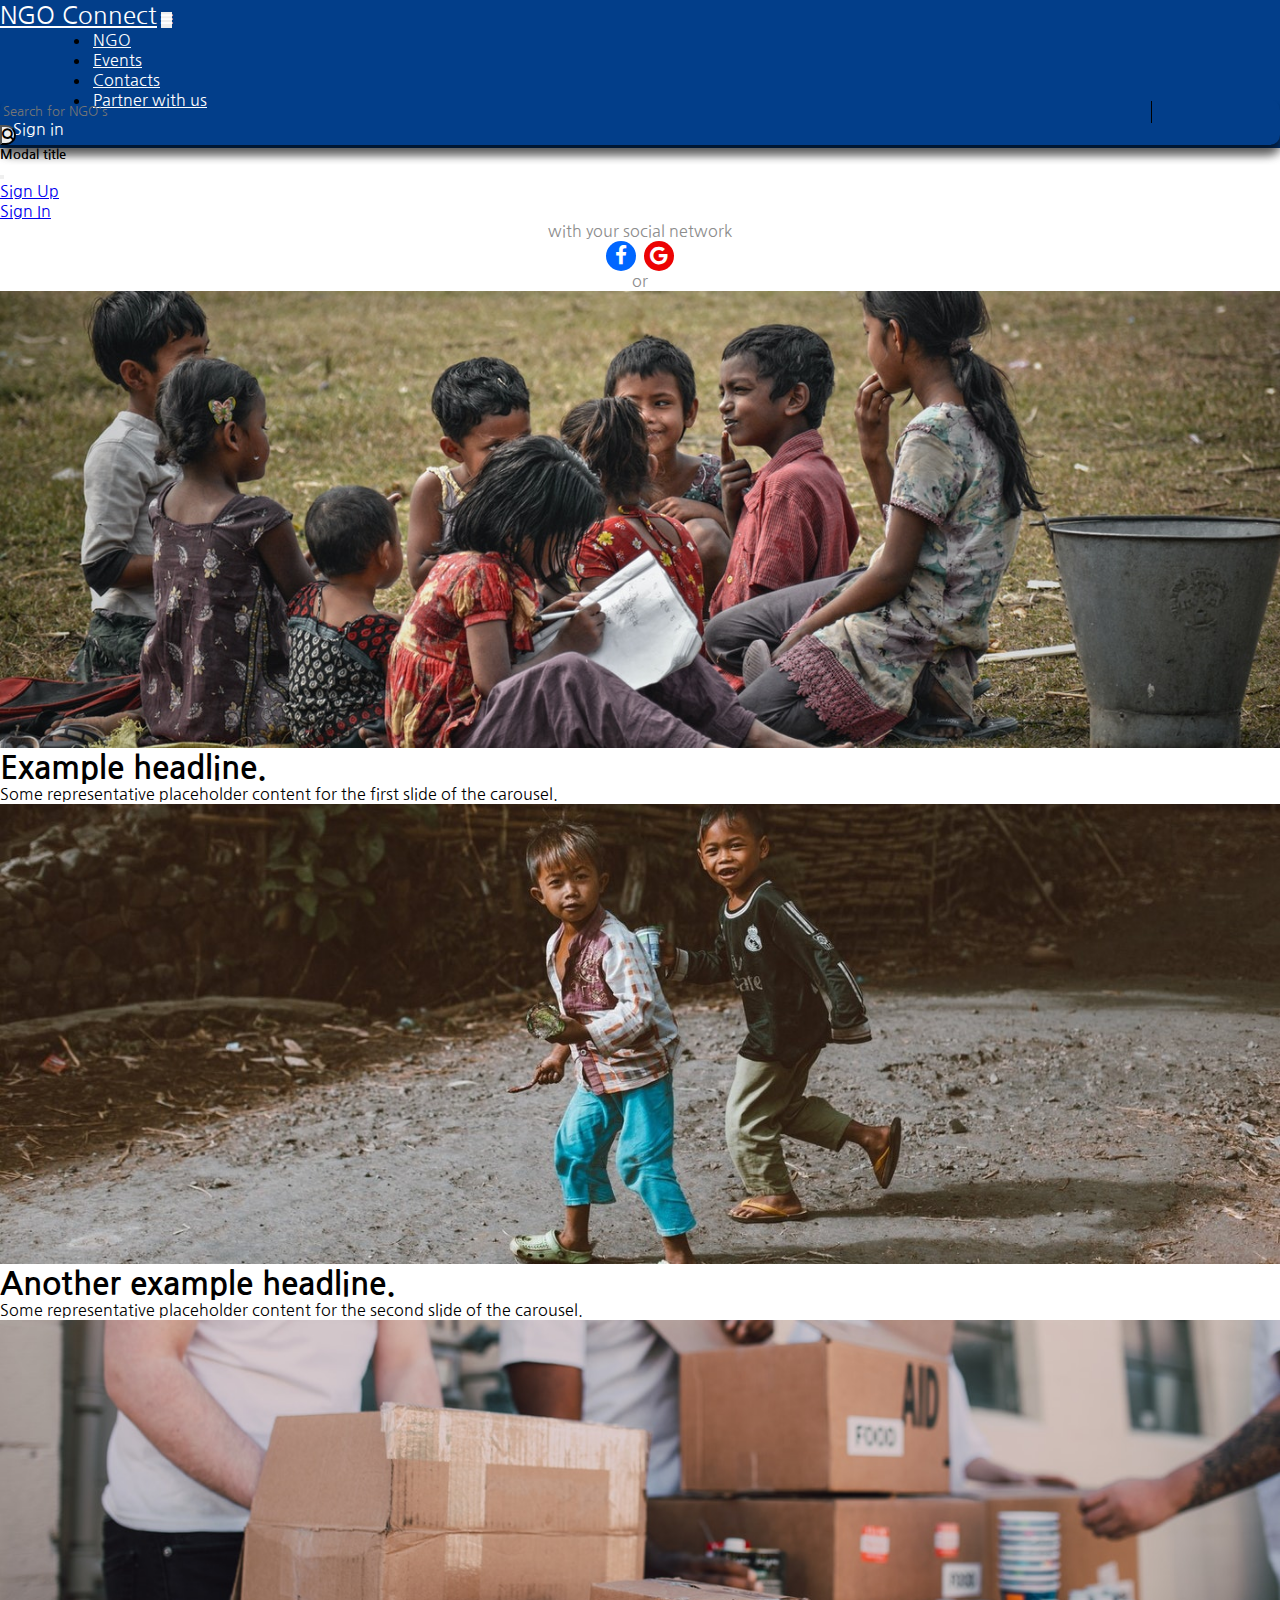
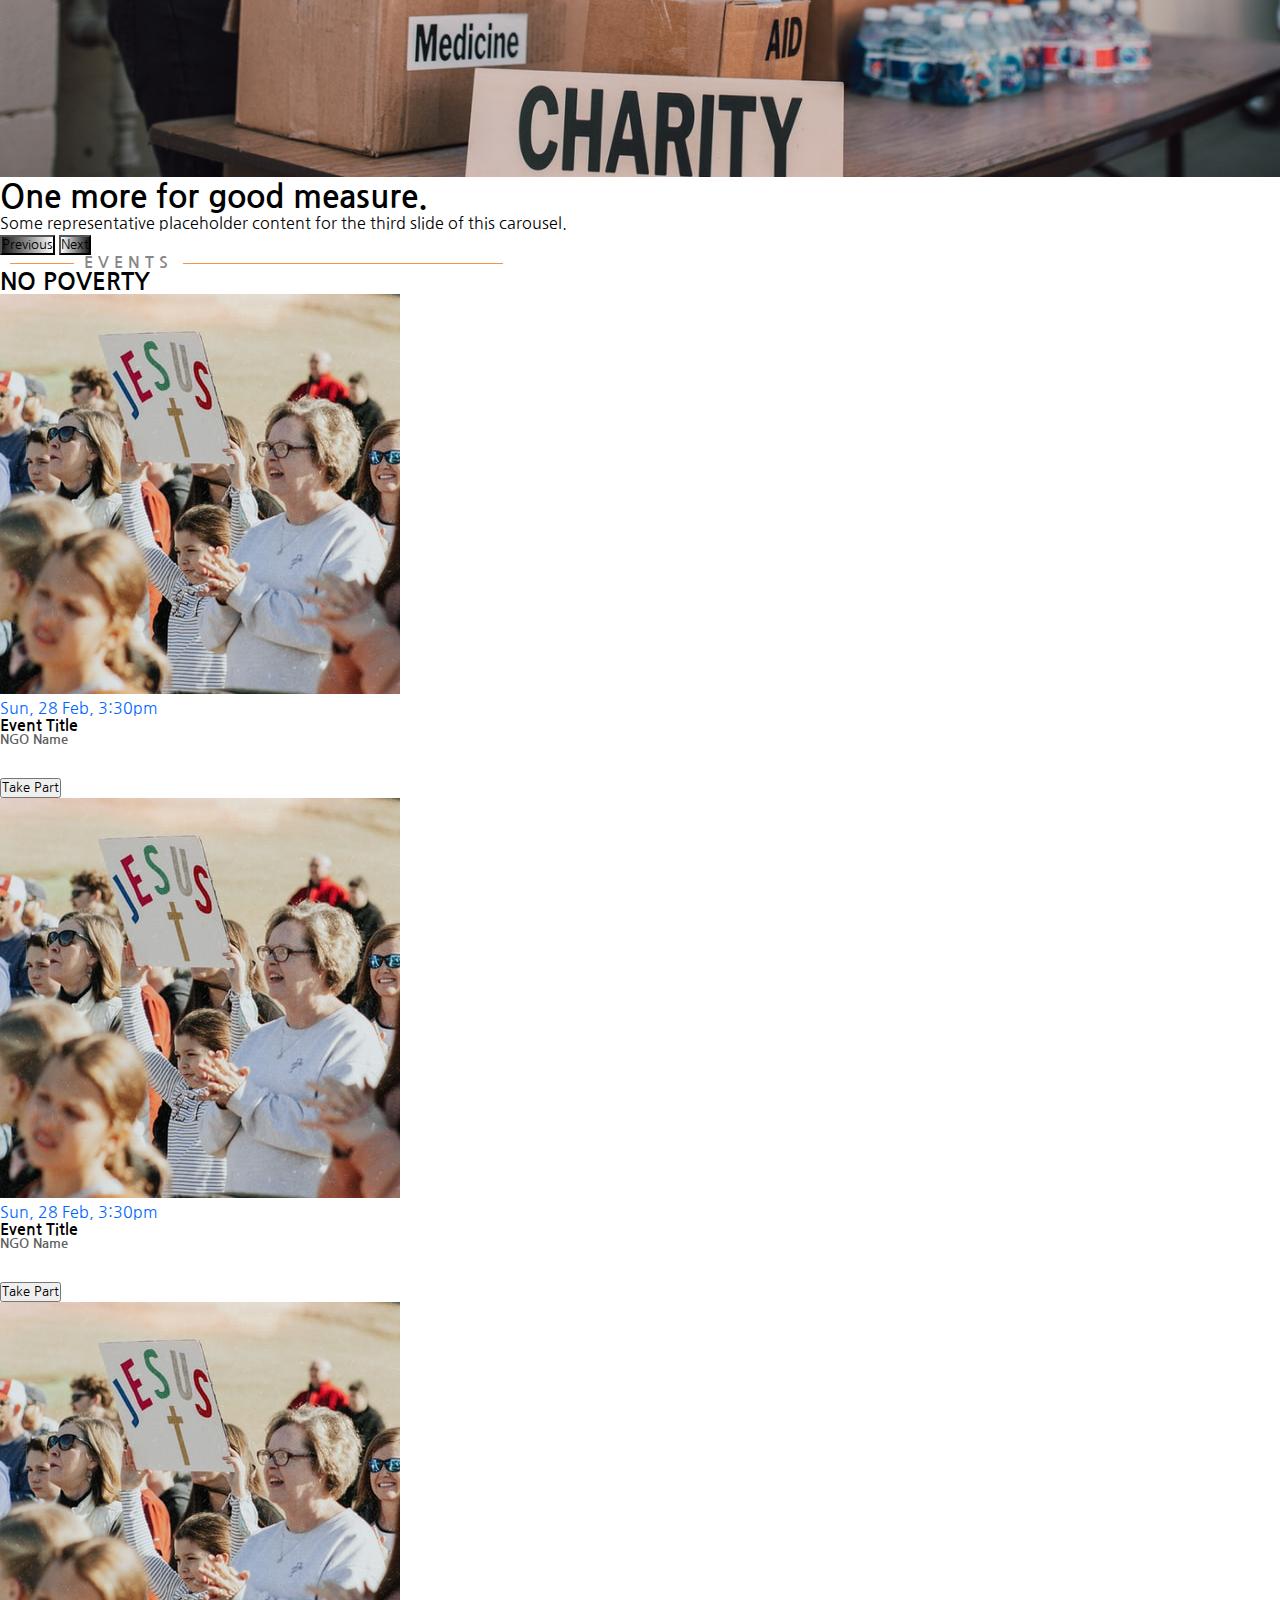
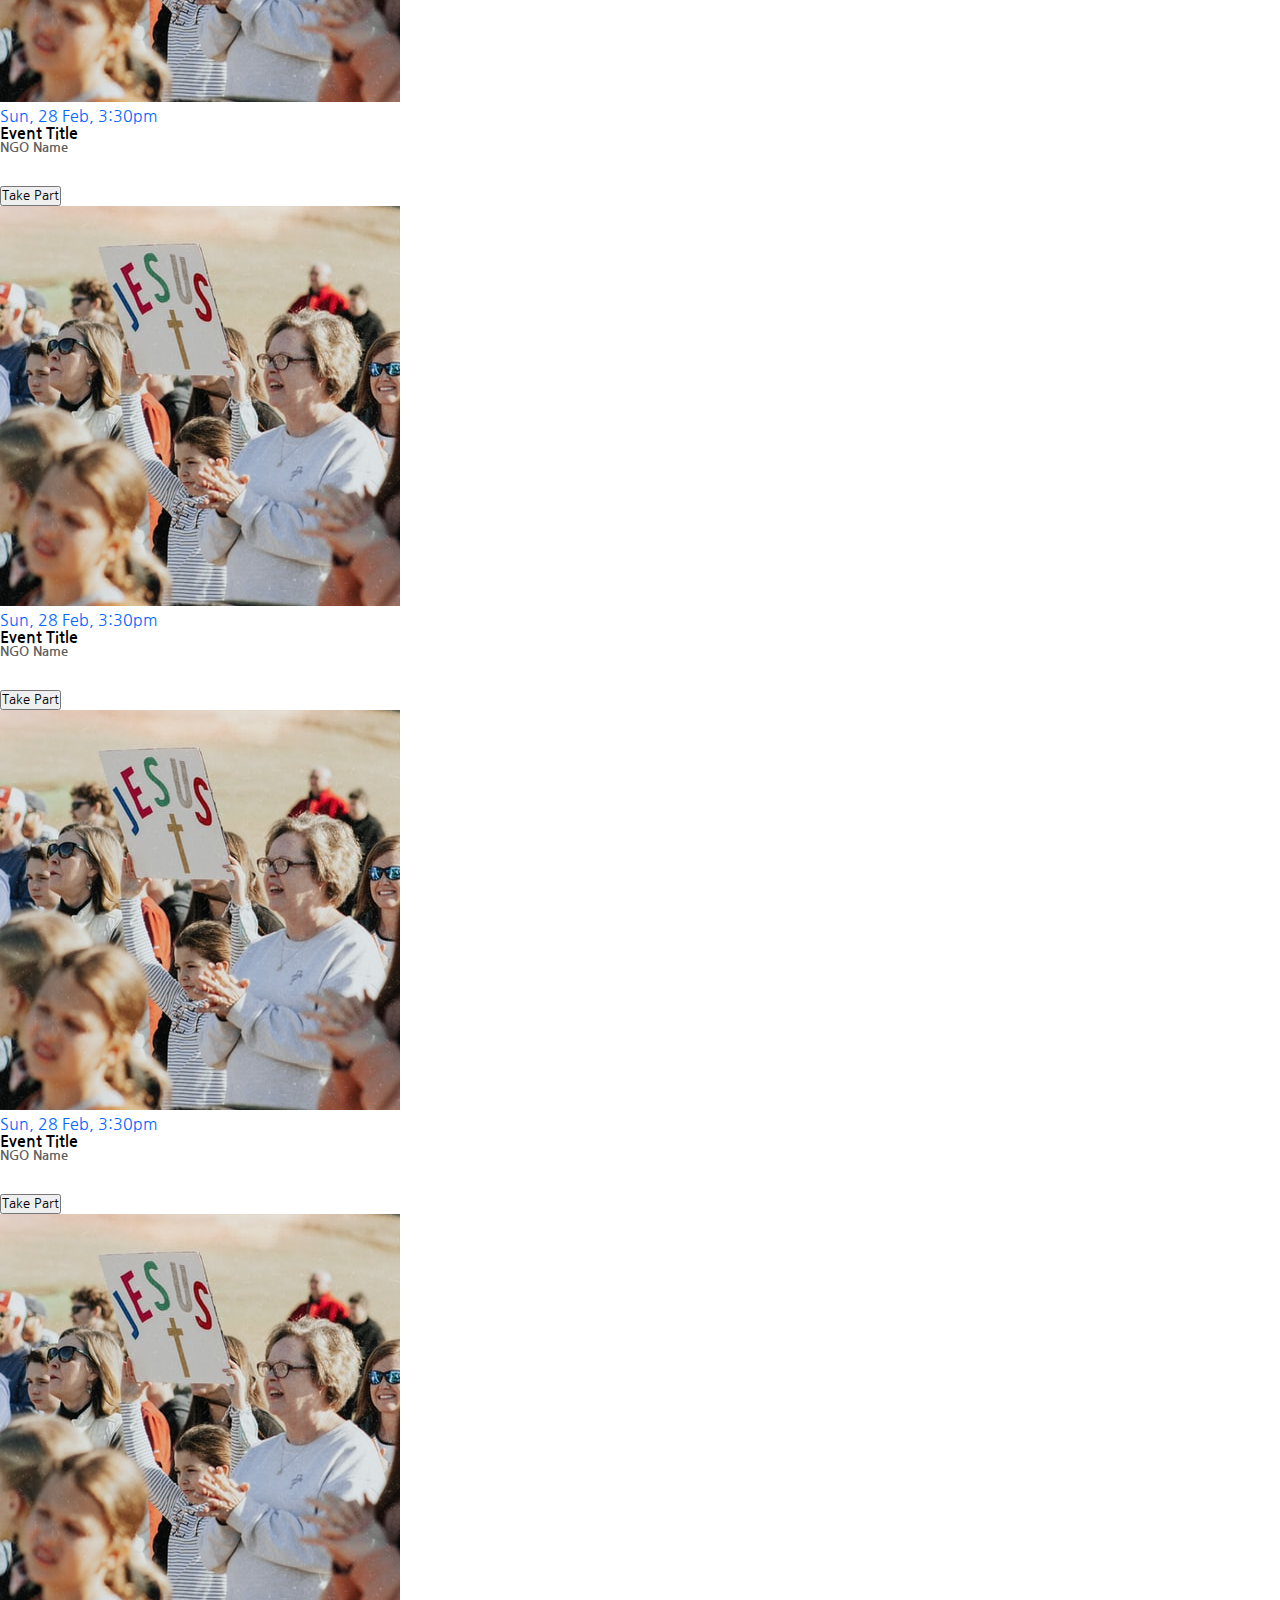
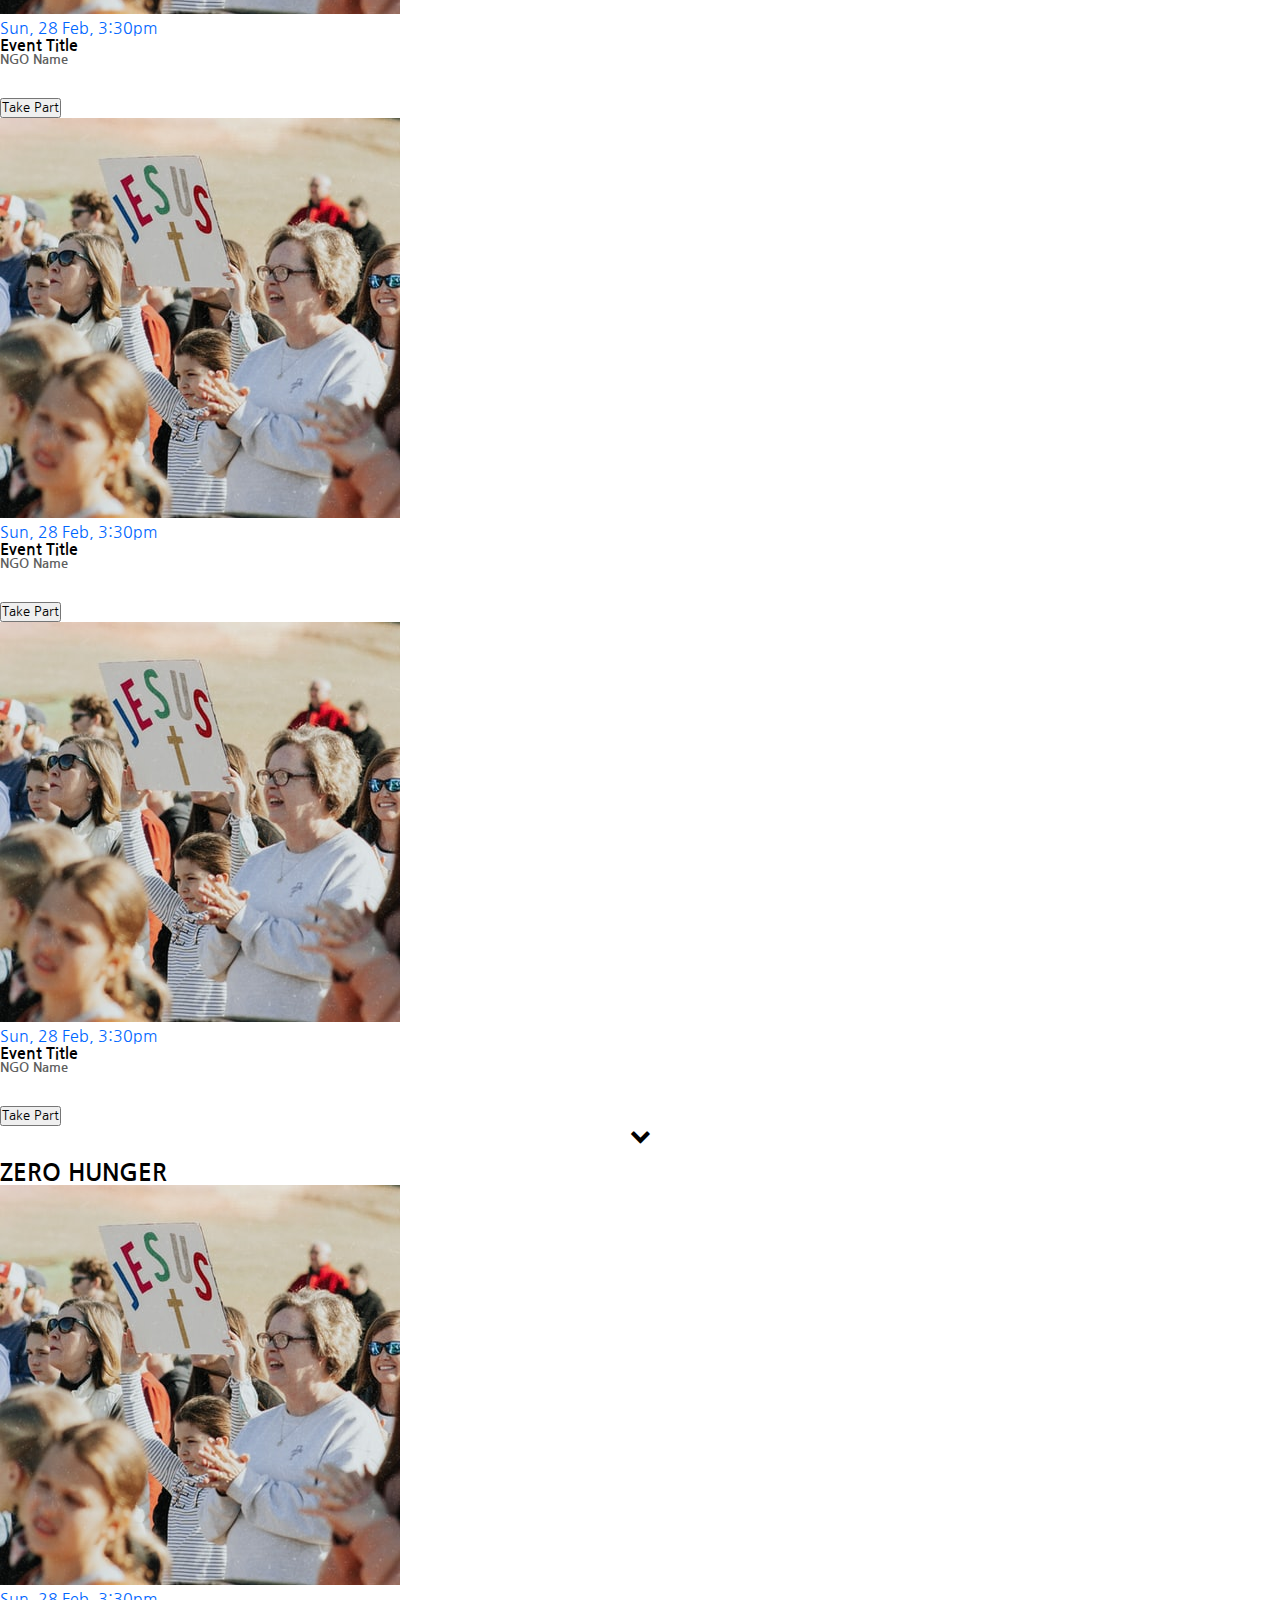
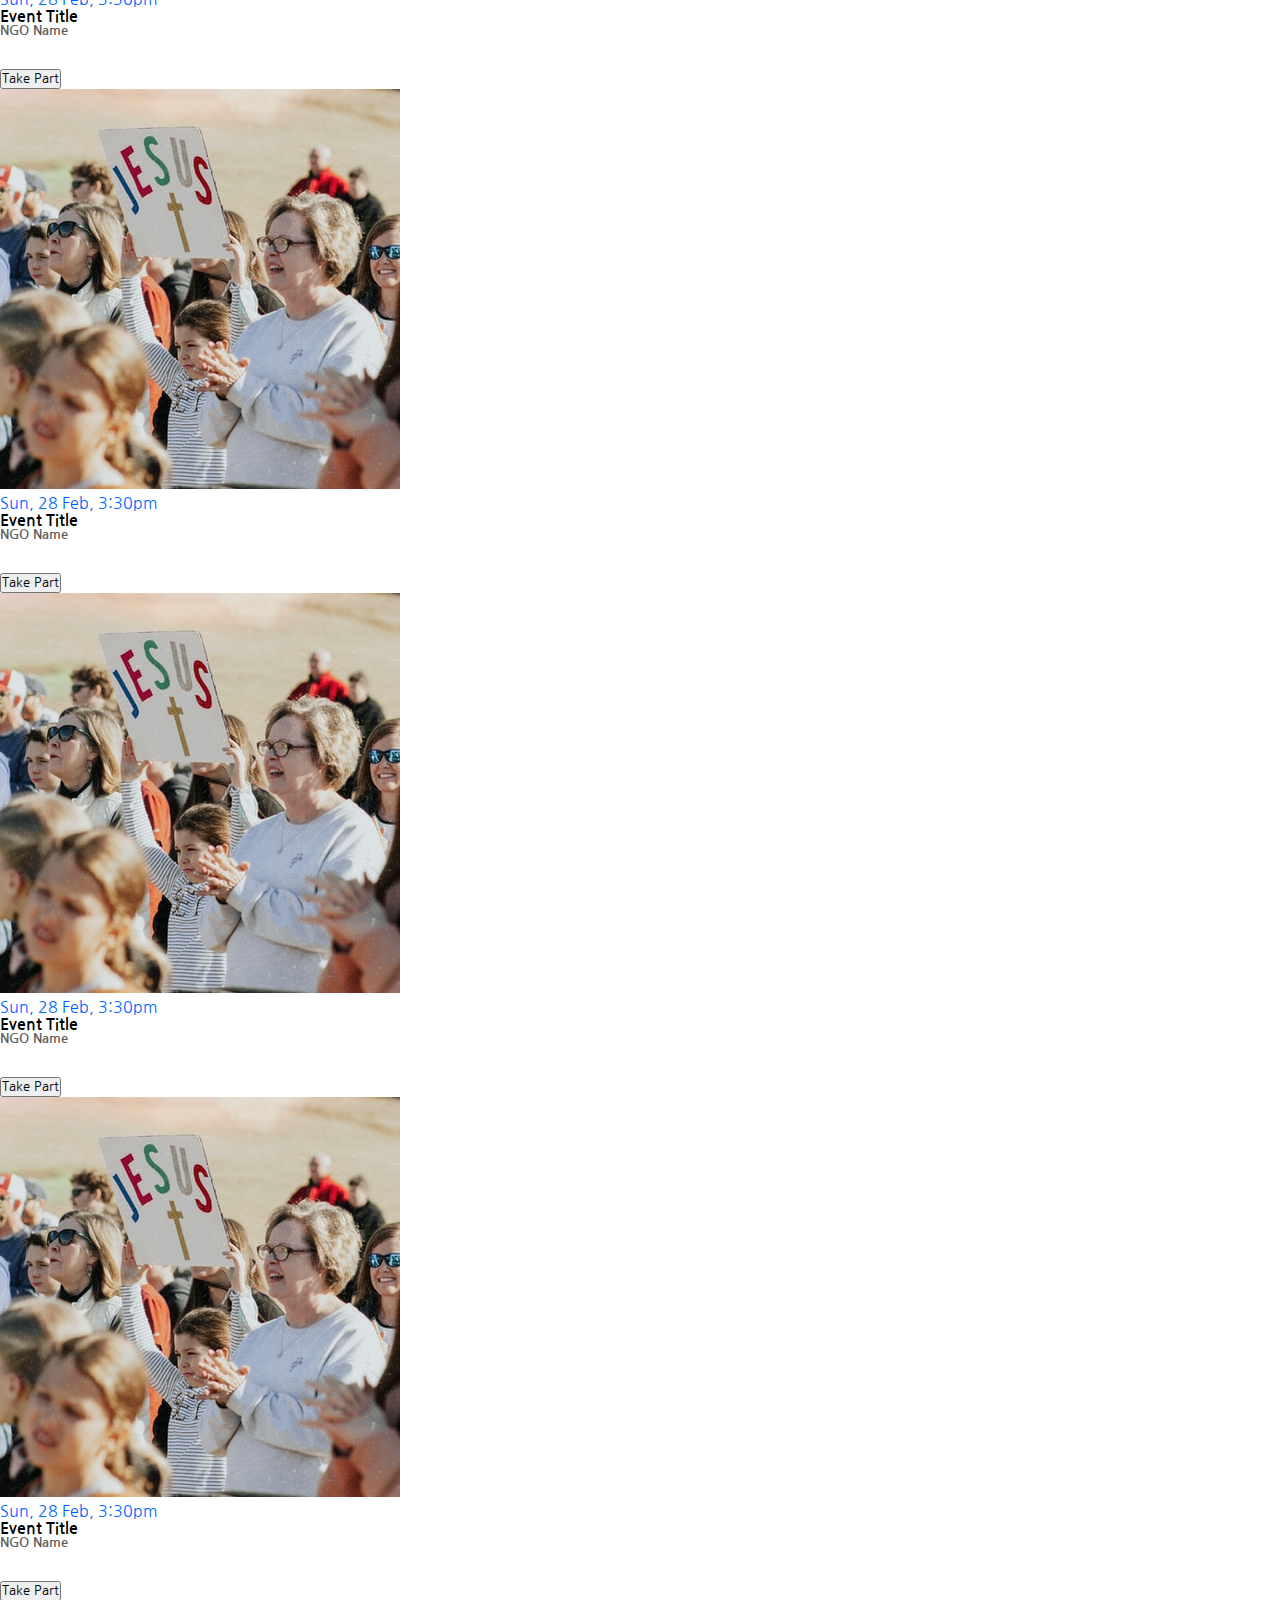
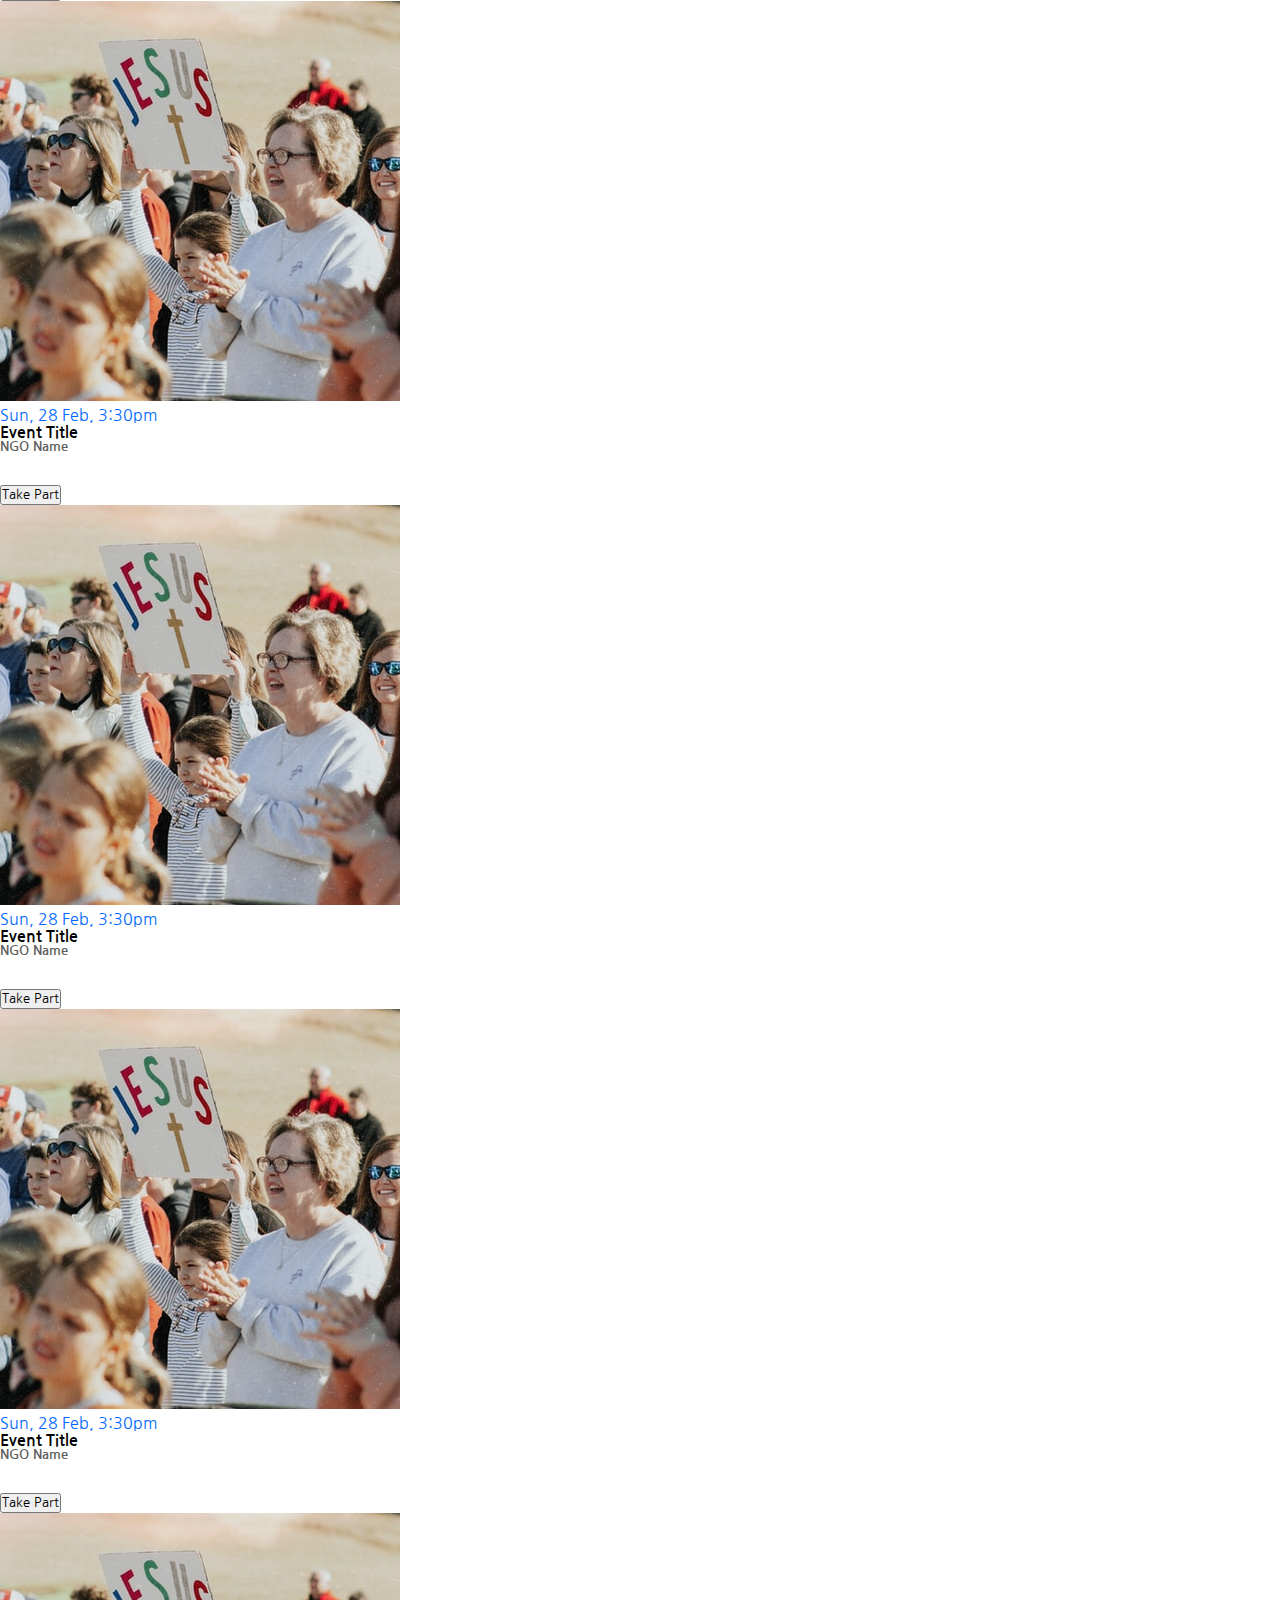
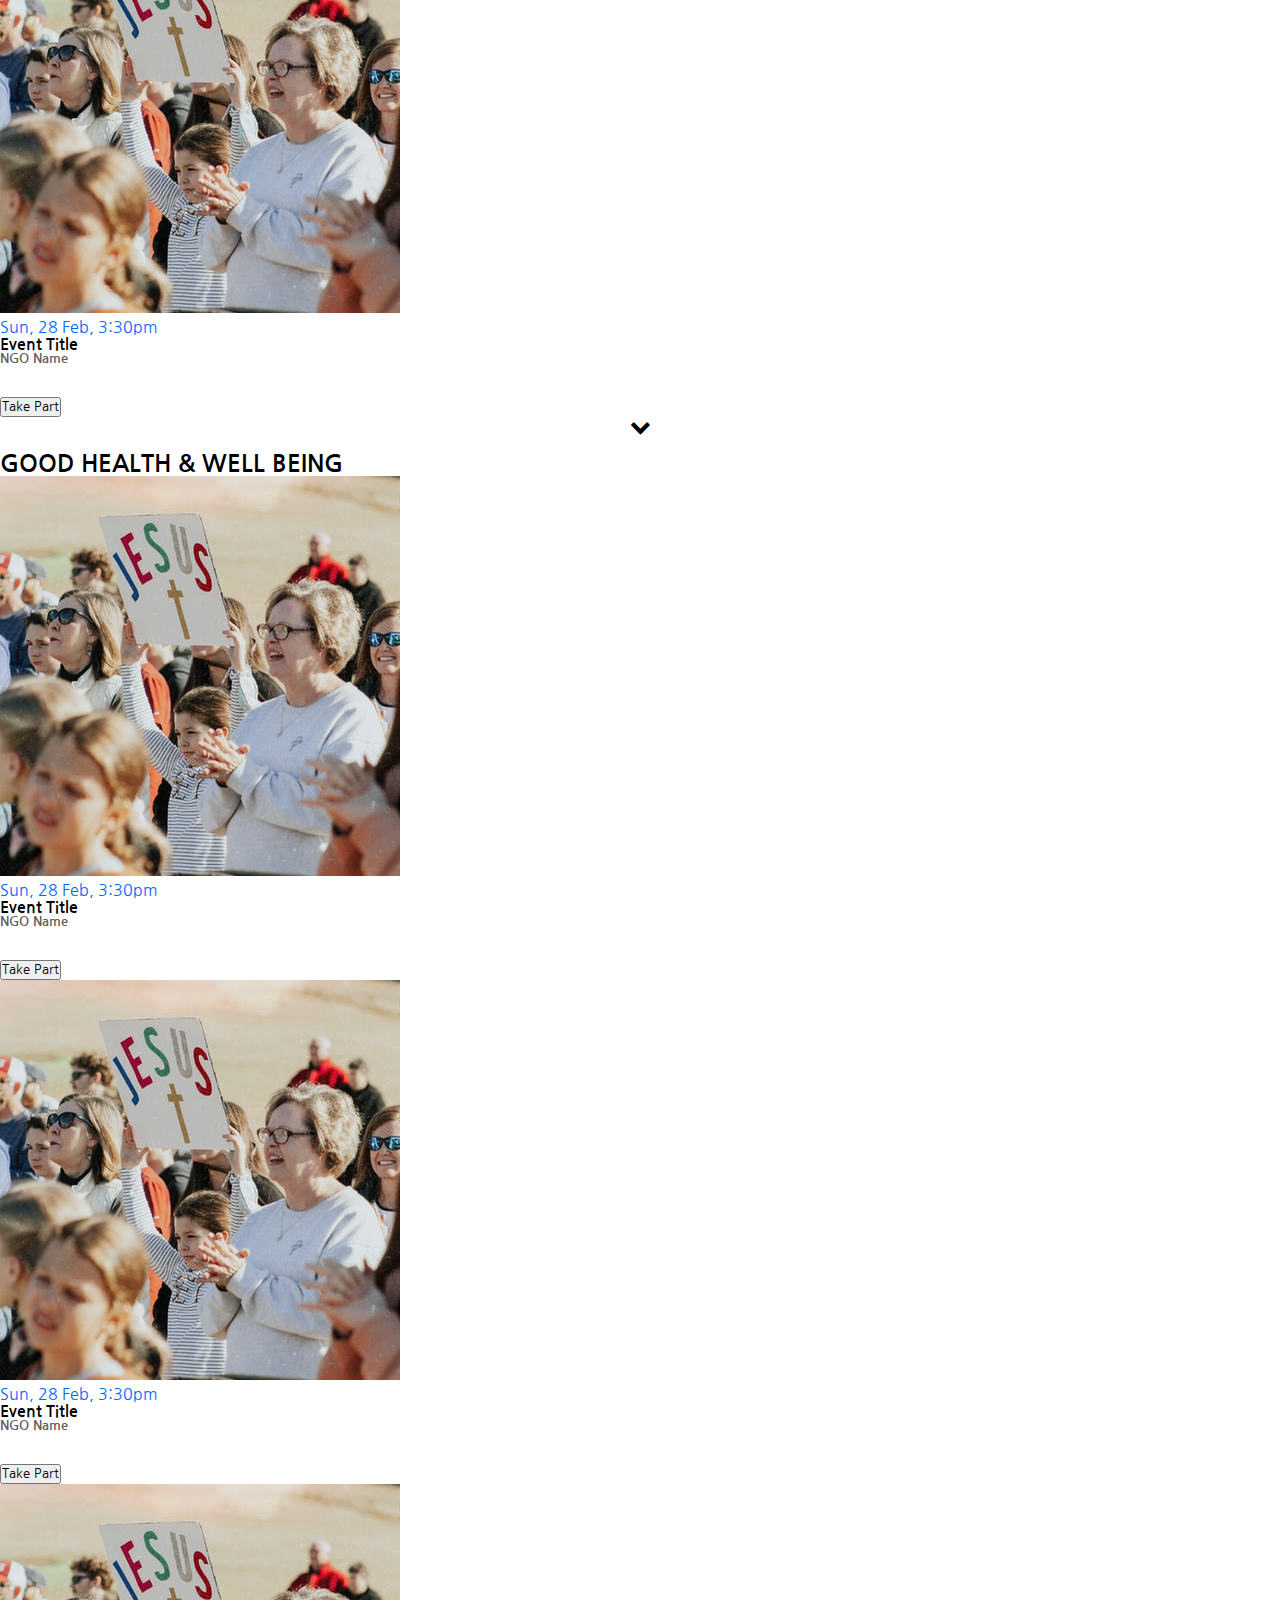
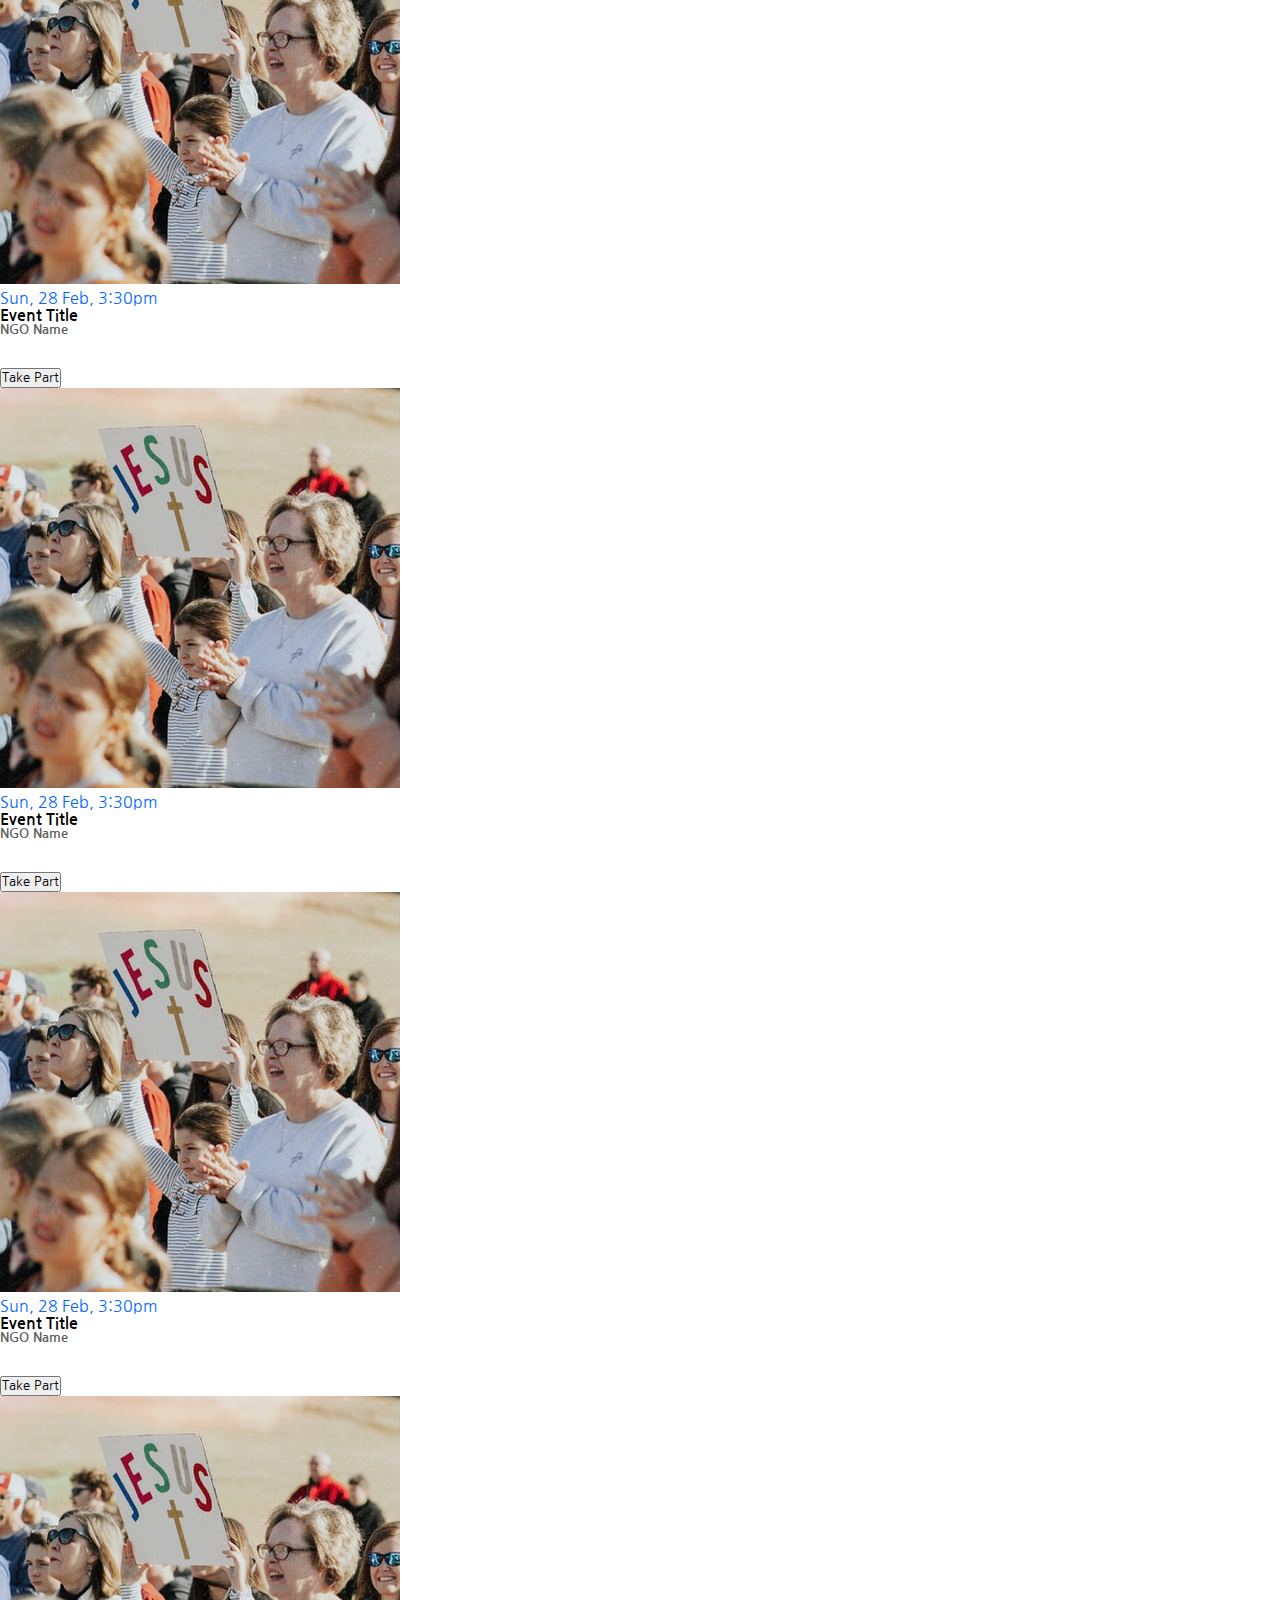
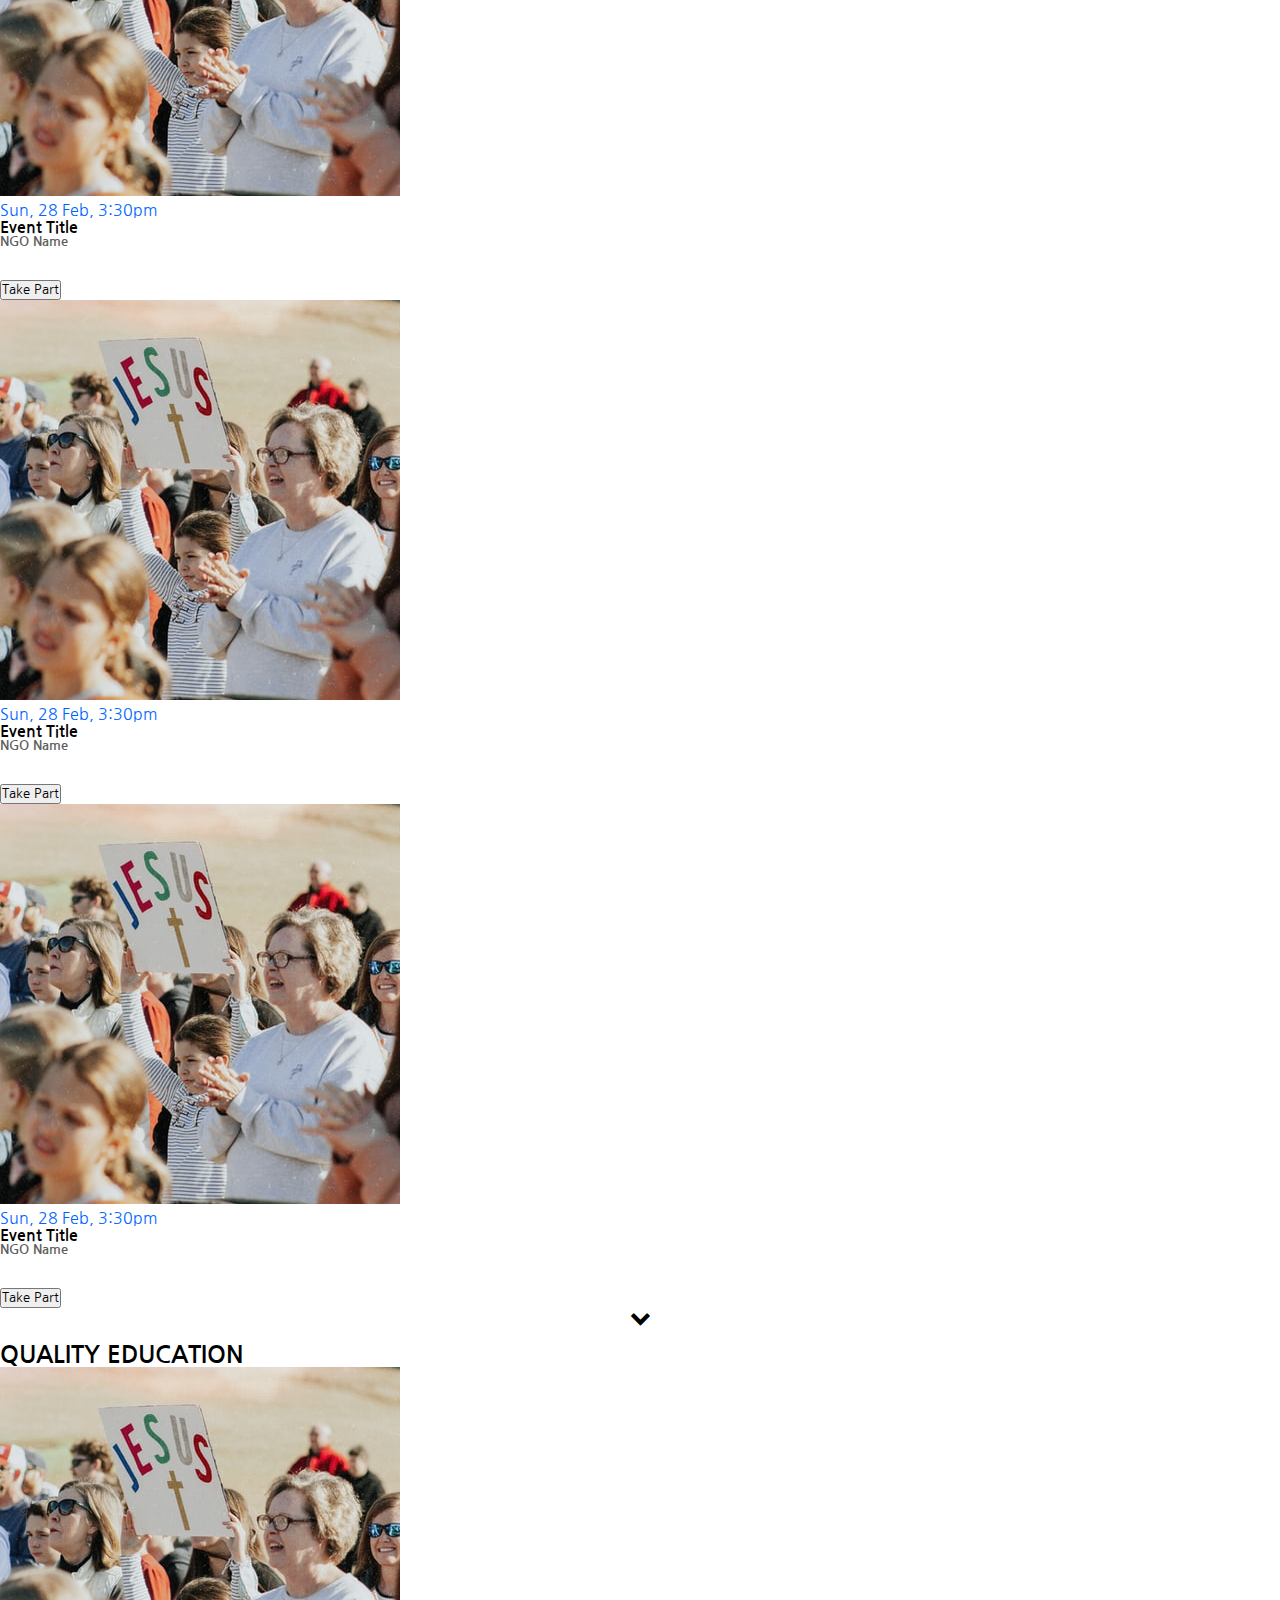
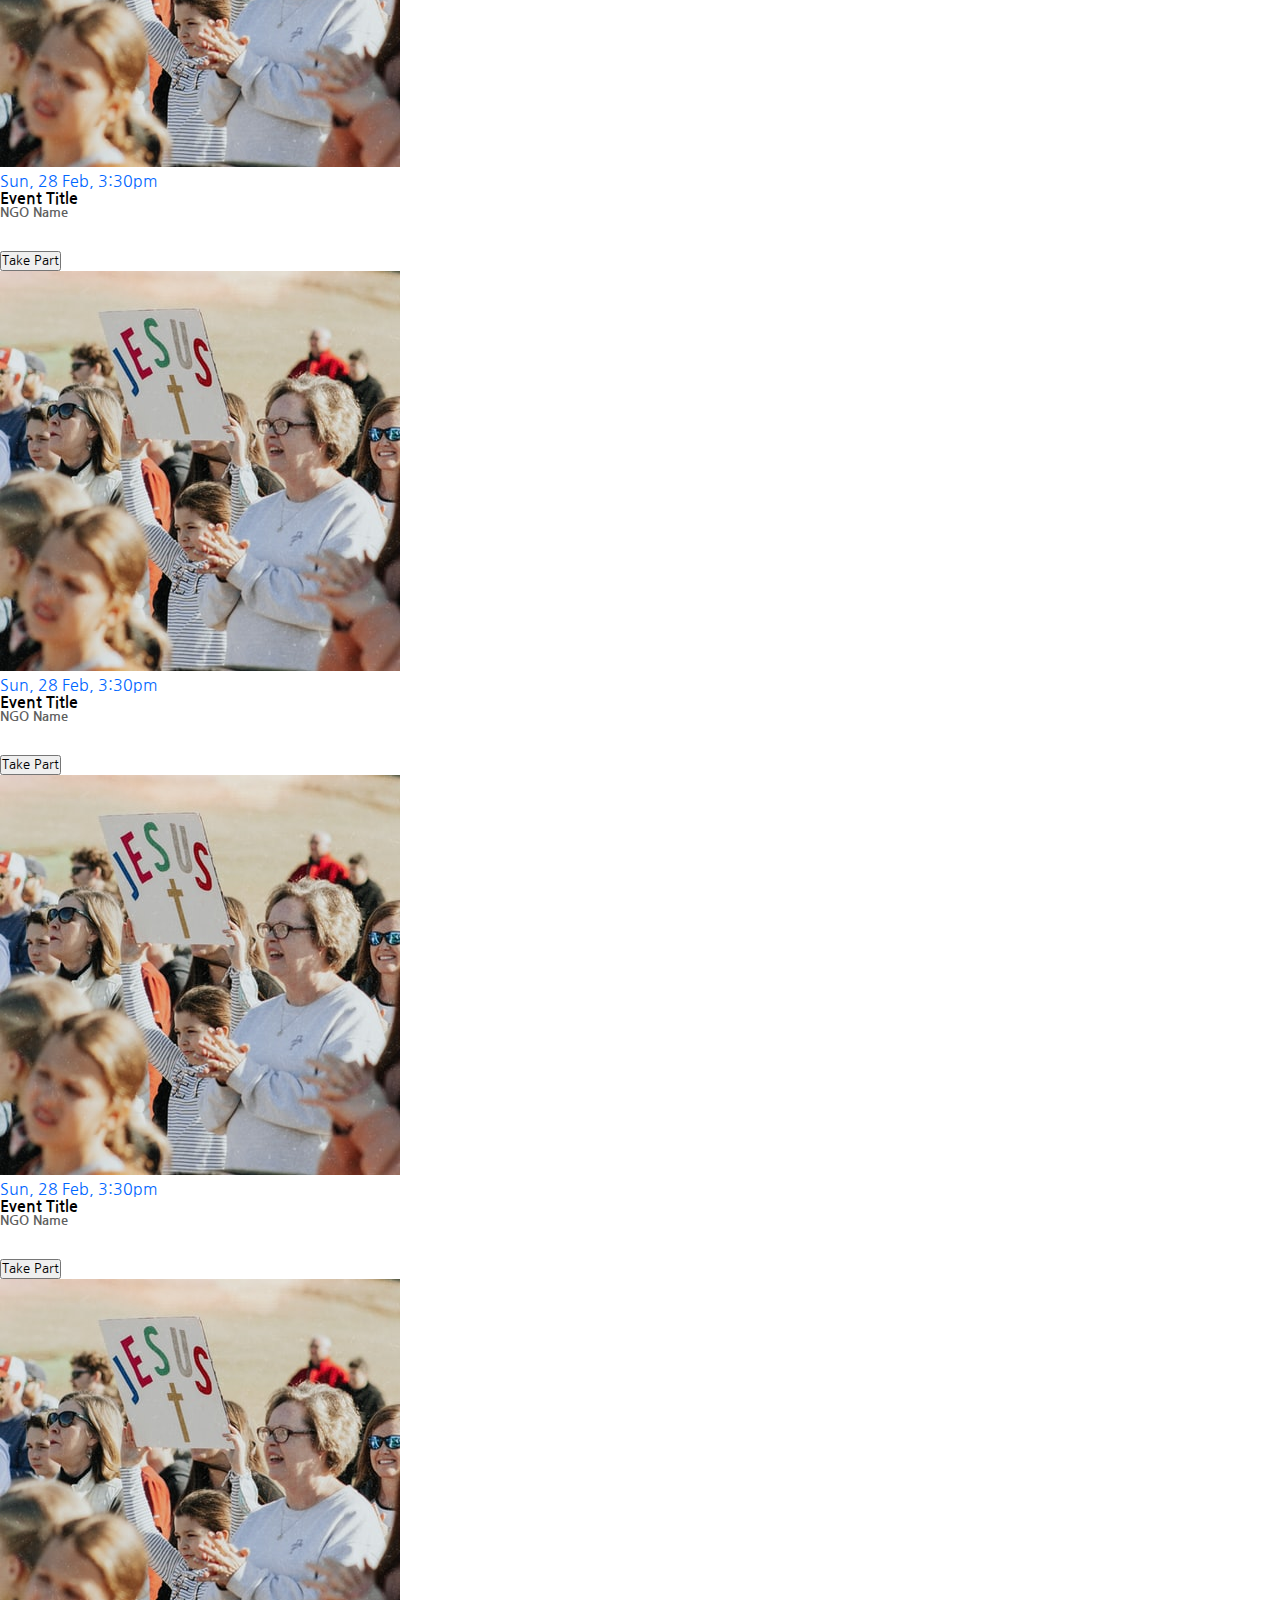
==== index.html @ 624358d5 "First Commit" ====
<!doctype html>
<html lang="en">

<head>
    <title>NGO Connect</title>
    <!-- Required meta tags -->
    <meta charset="utf-8">
    <meta name="viewport" content="width=device-width, initial-scale=1, shrink-to-fit=no">

    <link rel="stylesheet" href="css/style.css">
    <link rel="stylesheet" href="css/responsive.css">
    <!-- Bootstrap CSS -->
    <link href="https://cdn.jsdelivr.net/npm/bootstrap@5.0.0-beta2/dist/css/bootstrap.min.css" rel="stylesheet"
        integrity="sha384-BmbxuPwQa2lc/FVzBcNJ7UAyJxM6wuqIj61tLrc4wSX0szH/Ev+nYRRuWlolflfl" crossorigin="anonymous">
    <!-- Fontawesome CSS -->
    <link rel="stylesheet" href="https://stackpath.bootstrapcdn.com/font-awesome/4.7.0/css/font-awesome.min.css"
        integrity="sha384-wvfXpqpZZVQGK6TAh5PVlGOfQNHSoD2xbE+QkPxCAFlNEevoEH3Sl0sibVcOQVnN" crossorigin="anonymous">
    <!-- Google fonts -->
    <link rel="preconnect" href="https://fonts.gstatic.com">
    <link href="https://fonts.googleapis.com/css2?family=Nanum+Gothic&display=swap" rel="stylesheet">

    <script src="https://cdn.jsdelivr.net/npm/bootstrap@5.0.0-beta2/dist/js/bootstrap.bundle.min.js"
        integrity="sha384-b5kHyXgcpbZJO/tY9Ul7kGkf1S0CWuKcCD38l8YkeH8z8QjE0GmW1gYU5S9FOnJ0"
        crossorigin="anonymous"></script>
</head>

<body>
    <!-- NAVBAR -->
    <nav class="navbar navbar-expand-lg navbar-light fixed-top">
        <div class="container">
            <a class="navbar-brand" href="#">NGO Connect</a>
            <button class="navbar-toggler" type="button" data-bs-toggle="collapse" data-bs-target="#navbarNav"
                aria-controls="navbarNav" aria-expanded="false" aria-label="Toggle navigation">
                <i class="fa fa-bars" aria-hidden="true"></i>
            </button>
            <div class="collapse navbar-collapse" id="navbarNav">
                <ul class="navbar-nav">
                    <li class="nav-item">
                        <a class="nav-link active" href="#">NGO</a>
                    </li>
                    <li class="nav-item">
                        <a class="nav-link" href="#">Events</a>
                    </li>
                    <li class="nav-item">
                        <a class="nav-link" href="#">Contacts</a>
                    </li>
                    <li class="nav-item">
                        <a class="nav-link" href="#">Partner with us</a>
                    </li>
                </ul>
                <button class="ms-auto sign-in border rounded-pill" data-bs-toggle="modal"
                    data-bs-target="#exampleModal">
                    Sign in
                </button>

                <!-- <form class="d-flex">
                    <input class="form-control me-2" type="search" placeholder="Search" aria-label="Search">
                    <button class="btn btn-outline-success" type="submit">Search</button>
                </form> -->
            </div>
        </div>
    </nav>

    <!-- Sign-in Modal -->
    <div class="modal fade" id="exampleModal" tabindex="-1" aria-labelledby="exampleModalLabel" aria-hidden="true">
        <div class="modal-dialog">
            <div class="modal-content">
                <div class="modal-header">
                    <h5 class="modal-title" id="exampleModalLabel">Modal title</h5>
                    <button type="button" class="btn-close" data-bs-dismiss="modal" aria-label="Close"></button>
                </div>
                <div class="modal-body singin-modal">
                    <ul class="nav nav-tabs" id="myTab" role="tablist">
                        <li class="nav-item">
                            <a href="#signup" class="nav-link active" id="home-tab" data-toggle="tab" role="tab"
                                aria-controls="home" aria-selected="true">Sign Up</a>
                        </li>
                        <li class="nav-item">
                            <a href="#signin" class="nav-link active" id="home-tab" data-toggle="tab" role="tab"
                                aria-controls="profile" aria-selected="false">Sign In</a>
                        </li>
                    </ul>
                    <div class="social_login">
                        <p>with your social network</p>
                        <ul class="social_log">
                            <li><i class="fa fa-facebook" aria-hidden="true"></i></li>
                            <li><i class="fa fa-google" aria-hidden="true"></i></li>
                        </ul>
                        <p>or</p>
                    </div>

                </div>
            </div>
        </div>
    </div>



    <!-- Search -->
    <section class="search-bar">
        <div class="container">
            <div class="row">
                <div class="col-md-6 offset-md-3">
                    <form>
                        <div class="p-1 bg-light search-bar-shadow">
                            <div class="input-group">
                                <input type="search" placeholder="Search for NGO's">
                                <div class="input-group-append">
                                    <button type="button" class="btn btn-link">
                                        <i class="fa fa-search" aria-hidden="true"></i>
                                    </button>
                                </div>
                            </div>
                        </div>
                    </form>
                </div>
            </div>
        </div>
    </section>




    <!-- Carousel -->
    <div id="myCarousel" class="carousel slide carousel-fade" data-bs-ride="carousel">
        <div class="carousel-inner">
            <div class="carousel-item carousel-item-next carousel-item-start">
                <img src="images/pexels-photo-grapher-1440388.jpg" class="bd-placeholder-img" width="100%" height="100%"
                    alt="">

                <div class="container">
                    <div class="carousel-caption text-start">
                        <h1>Example headline.</h1>
                        <p>Some representative placeholder content for the first slide of the carousel.</p>

                    </div>
                </div>
            </div>
            <div class="carousel-item">
                <img src="images/pexels-roman-odintsov-4552178-02.jpg" class="bd-placeholder-img" width="100%"
                    height="100%" alt="">

                <div class="container">
                    <div class="carousel-caption text-start">
                        <h1>Another example headline.</h1>
                        <p>Some representative placeholder content for the second slide of the carousel.</p>

                    </div>
                </div>
            </div>
            <div class="carousel-item active carousel-item-start">
                <img src="images/pexels-rodnae-productions-6647119.jpg" class="bd-placeholder-img" width="100%"
                    height="100%" alt="">

                <div class="container">
                    <div class="carousel-caption text-start">
                        <h1>One more for good measure.</h1>
                        <p>Some representative placeholder content for the third slide of this carousel.</p>

                    </div>
                </div>
            </div>
        </div>
        <button class="carousel-control-prev black-l" type="button" data-bs-target="#myCarousel" data-bs-slide="prev">
            <span class="carousel-control-prev-icon" aria-hidden="true"></span>
            <span class="visually-hidden">Previous</span>
        </button>
        <button class="carousel-control-next black-r" type="button" data-bs-target="#myCarousel" data-bs-slide="next">
            <span class="carousel-control-next-icon" aria-hidden="true"></span>
            <span class="visually-hidden">Next</span>
        </button>
    </div>

    <!-- Events -->
    <!-- No Poverty Events -->
    <div class="container mt-5">
        <div class="section-title">
            <h3>Events</h3>
        </div>
        <div class="events mb-5">
            <h2>No Poverty</h2>
            <div class="event-slider">
                <!-- First Row will be as it is for display -->
                <div class="row">
                    <div class="card mx-3 my-4" style="width: 18rem;">
                        <img src="images/Upcoming-event-1.jpg" class="card-img-top" alt="...">
                        <div class="card-body">
                            <p class="date-time">Sun, 28 Feb, 3:30pm</p>
                            <div class="card-text">
                                <h4>Event Title</h4>
                                <h5>NGO Name</h5>
                            </div>
                            <div class="d-grid gap-2">
                                <button class="btn btn-primary" type="button">Take Part</button>
                            </div>
                        </div>
                    </div>

                    <div class="card mx-3 my-4" style="width: 18rem;">
                        <img src="images/Upcoming-event-1.jpg" class="card-img-top" alt="...">
                        <div class="card-body">
                            <p class="date-time">Sun, 28 Feb, 3:30pm</p>
                            <div class="card-text">
                                <h4>Event Title</h4>
                                <h5>NGO Name</h5>
                            </div>
                            <div class="d-grid gap-2">
                                <button class="btn btn-primary" type="button">Take Part</button>
                            </div>
                        </div>
                    </div>

                    <div class="card mx-3 my-4" style="width: 18rem;">
                        <img src="images/Upcoming-event-1.jpg" class="card-img-top" alt="...">
                        <div class="card-body">
                            <p class="date-time">Sun, 28 Feb, 3:30pm</p>
                            <div class="card-text">
                                <h4>Event Title</h4>
                                <h5>NGO Name</h5>
                            </div>
                            <div class="d-grid gap-2">
                                <button class="btn btn-primary" type="button">Take Part</button>
                            </div>
                        </div>
                    </div>

                    <div class="card mx-3 my-4" style="width: 18rem;">
                        <img src="images/Upcoming-event-1.jpg" class="card-img-top" alt="...">
                        <div class="card-body">
                            <p class="date-time">Sun, 28 Feb, 3:30pm</p>
                            <div class="card-text">
                                <h4>Event Title</h4>
                                <h5>NGO Name</h5>
                            </div>
                            <div class="d-grid gap-2">
                                <button class="btn btn-primary" type="button">Take Part</button>
                            </div>
                        </div>
                    </div>
                </div>
                
                <!-- Second row for collapse -->
                <div class="row collapse" id="collapseExample-1">
                    <div class="card mx-3 my-4" style="width: 18rem;">
                        <img src="images/Upcoming-event-1.jpg" class="card-img-top" alt="...">
                        <div class="card-body">
                            <p class="date-time">Sun, 28 Feb, 3:30pm</p>
                            <div class="card-text">
                                <h4>Event Title</h4>
                                <h5>NGO Name</h5>
                            </div>
                            <div class="d-grid gap-2">
                                <button class="btn btn-primary" type="button">Take Part</button>
                            </div>
                        </div>
                    </div>

                    <div class="card mx-3 my-4" style="width: 18rem;">
                        <img src="images/Upcoming-event-1.jpg" class="card-img-top" alt="...">
                        <div class="card-body">
                            <p class="date-time">Sun, 28 Feb, 3:30pm</p>
                            <div class="card-text">
                                <h4>Event Title</h4>
                                <h5>NGO Name</h5>
                            </div>
                            <div class="d-grid gap-2">
                                <button class="btn btn-primary" type="button">Take Part</button>
                            </div>
                        </div>
                    </div>

                    <div class="card mx-3 my-4" style="width: 18rem;">
                        <img src="images/Upcoming-event-1.jpg" class="card-img-top" alt="...">
                        <div class="card-body">
                            <p class="date-time">Sun, 28 Feb, 3:30pm</p>
                            <div class="card-text">
                                <h4>Event Title</h4>
                                <h5>NGO Name</h5>
                            </div>
                            <div class="d-grid gap-2">
                                <button class="btn btn-primary" type="button">Take Part</button>
                            </div>
                        </div>
                    </div>

                    

                    <div class="card mx-3 my-4" style="width: 18rem;">
                        <img src="images/Upcoming-event-1.jpg" class="card-img-top" alt="...">
                        <div class="card-body">
                            <p class="date-time">Sun, 28 Feb, 3:30pm</p>
                            <div class="card-text">
                                <h4>Event Title</h4>
                                <h5>NGO Name</h5>
                            </div>
                            <div class="d-grid gap-2">
                                <button class="btn btn-primary" type="button">Take Part</button>
                            </div>
                        </div>
                    </div>
                </div>

                <div class="card-see-more">
                    <i class="fa fa-chevron-down" data-bs-toggle="collapse" href="#collapseExample-1" role="button" aria-expanded="false" aria-controls="collapseExample" aria-hidden="true"></i>
                </div>
            </div>
        </div>

        <!-- Zero Hunger Events -->
        <div class="events mb-5">
            <h2>Zero Hunger</h2>
            <div class="event-slider">
                <!-- First Row will be as it is for display -->
                <div class="row">
                    <div class="card mx-3 my-4" style="width: 18rem;">
                        <img src="images/Upcoming-event-1.jpg" class="card-img-top" alt="...">
                        <div class="card-body">
                            <p class="date-time">Sun, 28 Feb, 3:30pm</p>
                            <div class="card-text">
                                <h4>Event Title</h4>
                                <h5>NGO Name</h5>
                            </div>
                            <div class="d-grid gap-2">
                                <button class="btn btn-primary" type="button">Take Part</button>
                            </div>
                        </div>
                    </div>

                    <div class="card mx-3 my-4" style="width: 18rem;">
                        <img src="images/Upcoming-event-1.jpg" class="card-img-top" alt="...">
                        <div class="card-body">
                            <p class="date-time">Sun, 28 Feb, 3:30pm</p>
                            <div class="card-text">
                                <h4>Event Title</h4>
                                <h5>NGO Name</h5>
                            </div>
                            <div class="d-grid gap-2">
                                <button class="btn btn-primary" type="button">Take Part</button>
                            </div>
                        </div>
                    </div>

                    <div class="card mx-3 my-4" style="width: 18rem;">
                        <img src="images/Upcoming-event-1.jpg" class="card-img-top" alt="...">
                        <div class="card-body">
                            <p class="date-time">Sun, 28 Feb, 3:30pm</p>
                            <div class="card-text">
                                <h4>Event Title</h4>
                                <h5>NGO Name</h5>
                            </div>
                            <div class="d-grid gap-2">
                                <button class="btn btn-primary" type="button">Take Part</button>
                            </div>
                        </div>
                    </div>

                    <div class="card mx-3 my-4" style="width: 18rem;">
                        <img src="images/Upcoming-event-1.jpg" class="card-img-top" alt="...">
                        <div class="card-body">
                            <p class="date-time">Sun, 28 Feb, 3:30pm</p>
                            <div class="card-text">
                                <h4>Event Title</h4>
                                <h5>NGO Name</h5>
                            </div>
                            <div class="d-grid gap-2">
                                <button class="btn btn-primary" type="button">Take Part</button>
                            </div>
                        </div>
                    </div>
                </div>
                
                <!-- Second row for collapse -->
                <div class="row collapse" id="collapseExample-2">
                    <div class="card mx-3 my-4" style="width: 18rem;">
                        <img src="images/Upcoming-event-1.jpg" class="card-img-top" alt="...">
                        <div class="card-body">
                            <p class="date-time">Sun, 28 Feb, 3:30pm</p>
                            <div class="card-text">
                                <h4>Event Title</h4>
                                <h5>NGO Name</h5>
                            </div>
                            <div class="d-grid gap-2">
                                <button class="btn btn-primary" type="button">Take Part</button>
                            </div>
                        </div>
                    </div>

                    <div class="card mx-3 my-4" style="width: 18rem;">
                        <img src="images/Upcoming-event-1.jpg" class="card-img-top" alt="...">
                        <div class="card-body">
                            <p class="date-time">Sun, 28 Feb, 3:30pm</p>
                            <div class="card-text">
                                <h4>Event Title</h4>
                                <h5>NGO Name</h5>
                            </div>
                            <div class="d-grid gap-2">
                                <button class="btn btn-primary" type="button">Take Part</button>
                            </div>
                        </div>
                    </div>

                    <div class="card mx-3 my-4" style="width: 18rem;">
                        <img src="images/Upcoming-event-1.jpg" class="card-img-top" alt="...">
                        <div class="card-body">
                            <p class="date-time">Sun, 28 Feb, 3:30pm</p>
                            <div class="card-text">
                                <h4>Event Title</h4>
                                <h5>NGO Name</h5>
                            </div>
                            <div class="d-grid gap-2">
                                <button class="btn btn-primary" type="button">Take Part</button>
                            </div>
                        </div>
                    </div>                    

                    <div class="card mx-3 my-4" style="width: 18rem;">
                        <img src="images/Upcoming-event-1.jpg" class="card-img-top" alt="...">
                        <div class="card-body">
                            <p class="date-time">Sun, 28 Feb, 3:30pm</p>
                            <div class="card-text">
                                <h4>Event Title</h4>
                                <h5>NGO Name</h5>
                            </div>
                            <div class="d-grid gap-2">
                                <button class="btn btn-primary" type="button">Take Part</button>
                            </div>
                        </div>
                    </div>
                </div>

                <div class="card-see-more">
                    <i class="fa fa-chevron-down" data-bs-toggle="collapse" href="#collapseExample-2" role="button" aria-expanded="false" aria-controls="collapseExample" aria-hidden="true"></i>
                </div>
            </div>
        </div>


        <!-- Good Health & Well Being Events -->
        <div class="events mb-5">
            <h2>Good Health & Well Being</h2>
            <div class="event-slider">
                <!-- First Row will be as it is for display -->
                <div class="row">
                    <div class="card mx-3 my-4" style="width: 18rem;">
                        <img src="images/Upcoming-event-1.jpg" class="card-img-top" alt="...">
                        <div class="card-body">
                            <p class="date-time">Sun, 28 Feb, 3:30pm</p>
                            <div class="card-text">
                                <h4>Event Title</h4>
                                <h5>NGO Name</h5>
                            </div>
                            <div class="d-grid gap-2">
                                <button class="btn btn-primary" type="button">Take Part</button>
                            </div>
                        </div>
                    </div>

                    <div class="card mx-3 my-4" style="width: 18rem;">
                        <img src="images/Upcoming-event-1.jpg" class="card-img-top" alt="...">
                        <div class="card-body">
                            <p class="date-time">Sun, 28 Feb, 3:30pm</p>
                            <div class="card-text">
                                <h4>Event Title</h4>
                                <h5>NGO Name</h5>
                            </div>
                            <div class="d-grid gap-2">
                                <button class="btn btn-primary" type="button">Take Part</button>
                            </div>
                        </div>
                    </div>

                    <div class="card mx-3 my-4" style="width: 18rem;">
                        <img src="images/Upcoming-event-1.jpg" class="card-img-top" alt="...">
                        <div class="card-body">
                            <p class="date-time">Sun, 28 Feb, 3:30pm</p>
                            <div class="card-text">
                                <h4>Event Title</h4>
                                <h5>NGO Name</h5>
                            </div>
                            <div class="d-grid gap-2">
                                <button class="btn btn-primary" type="button">Take Part</button>
                            </div>
                        </div>
                    </div>

                    <div class="card mx-3 my-4" style="width: 18rem;">
                        <img src="images/Upcoming-event-1.jpg" class="card-img-top" alt="...">
                        <div class="card-body">
                            <p class="date-time">Sun, 28 Feb, 3:30pm</p>
                            <div class="card-text">
                                <h4>Event Title</h4>
                                <h5>NGO Name</h5>
                            </div>
                            <div class="d-grid gap-2">
                                <button class="btn btn-primary" type="button">Take Part</button>
                            </div>
                        </div>
                    </div>
                </div>
                
                <!-- Second row for collapse -->
                <div class="row collapse" id="collapseExample-3">
                    <div class="card mx-3 my-4" style="width: 18rem;">
                        <img src="images/Upcoming-event-1.jpg" class="card-img-top" alt="...">
                        <div class="card-body">
                            <p class="date-time">Sun, 28 Feb, 3:30pm</p>
                            <div class="card-text">
                                <h4>Event Title</h4>
                                <h5>NGO Name</h5>
                            </div>
                            <div class="d-grid gap-2">
                                <button class="btn btn-primary" type="button">Take Part</button>
                            </div>
                        </div>
                    </div>

                    <div class="card mx-3 my-4" style="width: 18rem;">
                        <img src="images/Upcoming-event-1.jpg" class="card-img-top" alt="...">
                        <div class="card-body">
                            <p class="date-time">Sun, 28 Feb, 3:30pm</p>
                            <div class="card-text">
                                <h4>Event Title</h4>
                                <h5>NGO Name</h5>
                            </div>
                            <div class="d-grid gap-2">
                                <button class="btn btn-primary" type="button">Take Part</button>
                            </div>
                        </div>
                    </div>

                    <div class="card mx-3 my-4" style="width: 18rem;">
                        <img src="images/Upcoming-event-1.jpg" class="card-img-top" alt="...">
                        <div class="card-body">
                            <p class="date-time">Sun, 28 Feb, 3:30pm</p>
                            <div class="card-text">
                                <h4>Event Title</h4>
                                <h5>NGO Name</h5>
                            </div>
                            <div class="d-grid gap-2">
                                <button class="btn btn-primary" type="button">Take Part</button>
                            </div>
                        </div>
                    </div>                    

                    <div class="card mx-3 my-4" style="width: 18rem;">
                        <img src="images/Upcoming-event-1.jpg" class="card-img-top" alt="...">
                        <div class="card-body">
                            <p class="date-time">Sun, 28 Feb, 3:30pm</p>
                            <div class="card-text">
                                <h4>Event Title</h4>
                                <h5>NGO Name</h5>
                            </div>
                            <div class="d-grid gap-2">
                                <button class="btn btn-primary" type="button">Take Part</button>
                            </div>
                        </div>
                    </div>
                </div>

                <div class="card-see-more">
                    <i class="fa fa-chevron-down" data-bs-toggle="collapse" href="#collapseExample-3" role="button" aria-expanded="false" aria-controls="collapseExample" aria-hidden="true"></i>
                </div>
            </div>
        </div>

        <!-- Quality Education Events -->
        <div class="events mb-5">
            <h2>Quality Education</h2>
            <div class="event-slider">
                <!-- First Row will be as it is for display -->
                <div class="row">
                    <div class="card mx-3 my-4" style="width: 18rem;">
                        <img src="images/Upcoming-event-1.jpg" class="card-img-top" alt="...">
                        <div class="card-body">
                            <p class="date-time">Sun, 28 Feb, 3:30pm</p>
                            <div class="card-text">
                                <h4>Event Title</h4>
                                <h5>NGO Name</h5>
                            </div>
                            <div class="d-grid gap-2">
                                <button class="btn btn-primary" type="button">Take Part</button>
                            </div>
                        </div>
                    </div>

                    <div class="card mx-3 my-4" style="width: 18rem;">
                        <img src="images/Upcoming-event-1.jpg" class="card-img-top" alt="...">
                        <div class="card-body">
                            <p class="date-time">Sun, 28 Feb, 3:30pm</p>
                            <div class="card-text">
                                <h4>Event Title</h4>
                                <h5>NGO Name</h5>
                            </div>
                            <div class="d-grid gap-2">
                                <button class="btn btn-primary" type="button">Take Part</button>
                            </div>
                        </div>
                    </div>

                    <div class="card mx-3 my-4" style="width: 18rem;">
                        <img src="images/Upcoming-event-1.jpg" class="card-img-top" alt="...">
                        <div class="card-body">
                            <p class="date-time">Sun, 28 Feb, 3:30pm</p>
                            <div class="card-text">
                                <h4>Event Title</h4>
                                <h5>NGO Name</h5>
                            </div>
                            <div class="d-grid gap-2">
                                <button class="btn btn-primary" type="button">Take Part</button>
                            </div>
                        </div>
                    </div>

                    <div class="card mx-3 my-4" style="width: 18rem;">
                        <img src="images/Upcoming-event-1.jpg" class="card-img-top" alt="...">
                        <div class="card-body">
                            <p class="date-time">Sun, 28 Feb, 3:30pm</p>
                            <div class="card-text">
                                <h4>Event Title</h4>
                                <h5>NGO Name</h5>
                            </div>
                            <div class="d-grid gap-2">
                                <button class="btn btn-primary" type="button">Take Part</button>
                            </div>
                        </div>
                    </div>
                </div>
                
                <!-- Second row for collapse -->
                <div class="row collapse" id="collapseExample-4">
                    <div class="card mx-3 my-4" style="width: 18rem;">
                        <img src="images/Upcoming-event-1.jpg" class="card-img-top" alt="...">
                        <div class="card-body">
                            <p class="date-time">Sun, 28 Feb, 3:30pm</p>
                            <div class="card-text">
                                <h4>Event Title</h4>
                                <h5>NGO Name</h5>
                            </div>
                            <div class="d-grid gap-2">
                                <button class="btn btn-primary" type="button">Take Part</button>
                            </div>
                        </div>
                    </div>

                    <div class="card mx-3 my-4" style="width: 18rem;">
                        <img src="images/Upcoming-event-1.jpg" class="card-img-top" alt="...">
                        <div class="card-body">
                            <p class="date-time">Sun, 28 Feb, 3:30pm</p>
                            <div class="card-text">
                                <h4>Event Title</h4>
                                <h5>NGO Name</h5>
                            </div>
                            <div class="d-grid gap-2">
                                <button class="btn btn-primary" type="button">Take Part</button>
                            </div>
                        </div>
                    </div>

                    <div class="card mx-3 my-4" style="width: 18rem;">
                        <img src="images/Upcoming-event-1.jpg" class="card-img-top" alt="...">
                        <div class="card-body">
                            <p class="date-time">Sun, 28 Feb, 3:30pm</p>
                            <div class="card-text">
                                <h4>Event Title</h4>
                                <h5>NGO Name</h5>
                            </div>
                            <div class="d-grid gap-2">
                                <button class="btn btn-primary" type="button">Take Part</button>
                            </div>
                        </div>
                    </div>                    

                    <div class="card mx-3 my-4" style="width: 18rem;">
                        <img src="images/Upcoming-event-1.jpg" class="card-img-top" alt="...">
                        <div class="card-body">
                            <p class="date-time">Sun, 28 Feb, 3:30pm</p>
                            <div class="card-text">
                                <h4>Event Title</h4>
                                <h5>NGO Name</h5>
                            </div>
                            <div class="d-grid gap-2">
                                <button class="btn btn-primary" type="button">Take Part</button>
                            </div>
                        </div>
                    </div>
                </div>

                <div class="card-see-more">
                    <i class="fa fa-chevron-down" data-bs-toggle="collapse" href="#collapseExample-4" role="button" aria-expanded="false" aria-controls="collapseExample" aria-hidden="true"></i>
                </div>
            </div>
        </div>

        <!-- Gender Equality and Women’s Empowerment Events -->
        <div class="events mb-5">
            <h2>Gender Equality and Women’s Empowerment</h2>
            <div class="event-slider">
                <!-- First Row will be as it is for display -->
                <div class="row">
                    <div class="card mx-3 my-4" style="width: 18rem;">
                        <img src="images/Upcoming-event-1.jpg" class="card-img-top" alt="...">
                        <div class="card-body">
                            <p class="date-time">Sun, 28 Feb, 3:30pm</p>
                            <div class="card-text">
                                <h4>Event Title</h4>
                                <h5>NGO Name</h5>
                            </div>
                            <div class="d-grid gap-2">
                                <button class="btn btn-primary" type="button">Take Part</button>
                            </div>
                        </div>
                    </div>

                    <div class="card mx-3 my-4" style="width: 18rem;">
                        <img src="images/Upcoming-event-1.jpg" class="card-img-top" alt="...">
                        <div class="card-body">
                            <p class="date-time">Sun, 28 Feb, 3:30pm</p>
                            <div class="card-text">
                                <h4>Event Title</h4>
                                <h5>NGO Name</h5>
                            </div>
                            <div class="d-grid gap-2">
                                <button class="btn btn-primary" type="button">Take Part</button>
                            </div>
                        </div>
                    </div>

                    <div class="card mx-3 my-4" style="width: 18rem;">
                        <img src="images/Upcoming-event-1.jpg" class="card-img-top" alt="...">
                        <div class="card-body">
                            <p class="date-time">Sun, 28 Feb, 3:30pm</p>
                            <div class="card-text">
                                <h4>Event Title</h4>
                                <h5>NGO Name</h5>
                            </div>
                            <div class="d-grid gap-2">
                                <button class="btn btn-primary" type="button">Take Part</button>
                            </div>
                        </div>
                    </div>

                    <div class="card mx-3 my-4" style="width: 18rem;">
                        <img src="images/Upcoming-event-1.jpg" class="card-img-top" alt="...">
                        <div class="card-body">
                            <p class="date-time">Sun, 28 Feb, 3:30pm</p>
                            <div class="card-text">
                                <h4>Event Title</h4>
                                <h5>NGO Name</h5>
                            </div>
                            <div class="d-grid gap-2">
                                <button class="btn btn-primary" type="button">Take Part</button>
                            </div>
                        </div>
                    </div>
                </div>
                
                <!-- Second row for collapse -->
                <div class="row collapse" id="collapseExample-5">
                    <div class="card mx-3 my-4" style="width: 18rem;">
                        <img src="images/Upcoming-event-1.jpg" class="card-img-top" alt="...">
                        <div class="card-body">
                            <p class="date-time">Sun, 28 Feb, 3:30pm</p>
                            <div class="card-text">
                                <h4>Event Title</h4>
                                <h5>NGO Name</h5>
                            </div>
                            <div class="d-grid gap-2">
                                <button class="btn btn-primary" type="button">Take Part</button>
                            </div>
                        </div>
                    </div>

                    <div class="card mx-3 my-4" style="width: 18rem;">
                        <img src="images/Upcoming-event-1.jpg" class="card-img-top" alt="...">
                        <div class="card-body">
                            <p class="date-time">Sun, 28 Feb, 3:30pm</p>
                            <div class="card-text">
                                <h4>Event Title</h4>
                                <h5>NGO Name</h5>
                            </div>
                            <div class="d-grid gap-2">
                                <button class="btn btn-primary" type="button">Take Part</button>
                            </div>
                        </div>
                    </div>

                    <div class="card mx-3 my-4" style="width: 18rem;">
                        <img src="images/Upcoming-event-1.jpg" class="card-img-top" alt="...">
                        <div class="card-body">
                            <p class="date-time">Sun, 28 Feb, 3:30pm</p>
                            <div class="card-text">
                                <h4>Event Title</h4>
                                <h5>NGO Name</h5>
                            </div>
                            <div class="d-grid gap-2">
                                <button class="btn btn-primary" type="button">Take Part</button>
                            </div>
                        </div>
                    </div>                    

                    <div class="card mx-3 my-4" style="width: 18rem;">
                        <img src="images/Upcoming-event-1.jpg" class="card-img-top" alt="...">
                        <div class="card-body">
                            <p class="date-time">Sun, 28 Feb, 3:30pm</p>
                            <div class="card-text">
                                <h4>Event Title</h4>
                                <h5>NGO Name</h5>
                            </div>
                            <div class="d-grid gap-2">
                                <button class="btn btn-primary" type="button">Take Part</button>
                            </div>
                        </div>
                    </div>
                </div>

                <div class="card-see-more">
                    <i class="fa fa-chevron-down" data-bs-toggle="collapse" href="#collapseExample-5" role="button" aria-expanded="false" aria-controls="collapseExample-5" aria-hidden="true"></i>
                </div>
            </div>
        </div>
    </div>

    <!-- Contact Us -->
    <!-- <section class="contact-us">
        <div class="container">
            <div class="section-title">
                <h3>Contact</h3>
            </div>
            <h2>Contact Us</h2>
            <div class="contact-area">
                <div class="loc-ema-pho">
                    <div class="location">
                        <i class="fa fa-map-marker" aria-hidden="true"></i>
                        <div class="loc-ema-pho-text">
                            <h4>Location:</h4>
                            <p>Lorem ipsum dolor sit amet, consectetur adipisicing elit.</p>
                        </div>
                    </div>
                    <div class="email">
                        <i class="fa fa-envelope" aria-hidden="true"></i>
                        <div class="loc-ema-pho-text">
                            <h4>Email:</h4>
                            <p>connect@email.com</p>
                        </div>
                    </div>
                    <div class="phone">
                        <i class="fa fa-phone" aria-hidden="true"></i>
                        <div class="loc-ema-pho-text">
                            <h4>Phone:</h4>
                            <p>+91 1234567890</p>
                        </div>
                    </div>
                </div>
                <div class="contact-form">
                    <form action="">
                        <input type="text" placeholder="Enter your name" required>
                        <input type="text" placeholder="Enter your email" required>
                        <input type="text" placeholder="Subject">
                        <textarea name="message" id="" placeholder="Message"></textarea>
                        <input class="contact-form-submit btn" type="submit" value="Submit">
                    </form>
                </div>
            </div>
        </div>
    </section> -->

    <!-- Footer -->
    <footer>
        <div class="container">
            <div class="row justify-content-between foot">
                <div class="about-us col-4">
                    <a class="navbar-brand" href="#">NGO Connect</a>
                    <h5></h5>
                    <p>
                        Lorem ipsum dolor sit, amet consectetur adipisicing elit. Earum libero ipsam delectus! 
                        Impedit tenetur sit, facilis esse itaque accusantium placeat expedita, ratione commodi aspernatur sequi! 
                        Quasi pariatur repudiandae exercitationem culpa!
                    </p>
                    <div class="loc-ema-pho">
                        <p><i class="fa fa-map-marker" aria-hidden="true"></i><span>Lorem ipsum dolor sit amet, consectetur adipisicing elit.</span></p>
                        <p><i class="fa fa-envelope" aria-hidden="true"></i><span>connect@email.com</span></p>
                        <p><i class="fa fa-phone" aria-hidden="true"></i><span>+91 1234567890</span></p>                        
                    </div>
                </div>
                <div class="contact-us col-4">
                    <div class="contact-form">
                        <h3>Contact Us</h3>
                        <h5></h5>
                        <form action="">
                            <input type="text" placeholder="Enter your name" required>
                            <input type="text" placeholder="Enter your email" required>
                            <input type="text" placeholder="Subject">
                            <textarea name="message" id="" placeholder="Message"></textarea>
                            <input class="contact-form-submit btn" type="submit" value="Submit">
                        </form>
                    </div>
                </div>
            </div>
        </div>
    </footer>
</body>

</html>
---- css/style.css ----
*{
    margin: 0;
    padding: 0;
    font-family: 'Nanum Gothic', sans-serif;
    box-sizing: border-box;
}

/* Navbar */
.navbar{
    background-color: rgba(2, 62, 138) !important;
}
.navbar ul li{
    margin: 0 20px;
}
.navbar-nav .nav-link{
    font-size: 1em !important ;
    padding: 3px;
    color: #fff !important;
    font-weight: 500;
}
/* .navbar-nav{
    text-align: right;
    margin-right: 20px;
} */
.navbar-toggler{
    color: #fff !important;
    outline: none !important;
    border: none !important;
}
.navbar-nav .nav-link:hover{
    border-bottom: 1px solid #fff;
}
.navbar-brand{
    font-size: 28px !important;
    color: #fff !important;
}
.navbar-nav{
    margin: 0 auto;
}


.navbar .navbar-brand{
    font-size: 1.5em !important;
}

.navbar ul{
    padding-left: 70px;
}


/* Sign-in */
.sign-in{
    color: #fff !important;
    transition: 0.5s transform;
}
.sign-in:hover{
    color: #fff !important;
    transform: scale(1.05,1.05);
}
/* Modal */
.social_login{
    text-align: center;
}
.social_login ul{
    display: flex;
    padding: 0;
    justify-content: center;
}
.social_log li{
    list-style: none;
    margin: 0 4px;
}
.social_log li i{
    color:#fff;
    font-size: 1.3em;
    text-align: center;
    padding: 18%;
    height: 30px;
    width: 30px;
    border: 0;
    border-radius: 50%;
}
.social_log li .fa-facebook{
    background-color: #0066ff;
}
.social_log li .fa-google{
    background-color: #ec0303;
}
.social_login p{
    color: #8c8c8c;
}
.signin_modal .nav-tabs .nav-link{
    background-color: #e5e5e5;
    border-radius: 0;
}
.signin_modal .nav-tabs .nav-items{
    width: 50%;
    margin-bottom: 2rem;
}

/* Modal End */

/* Sign-in End */
/* Navbar End */

/* Search bar */
.search-bar{
    position: absolute;
    margin: 0 auto !important;
    z-index: 5;
    top: 100px;
    width: 100%;
}
.search-bar .search-bar-shadow{
    box-shadow: 3px 10px 10px rgba(0,0,0,0.4), -3px 10px 10px rgba(0,0,0,0.4);
    border: 0px;
    border-radius: 10px;
}   
.search-bar input{
    border: none;
    padding: 3px;
    border-right: 1px solid #000;
    background-color: rgba(0,0,0,0);
    margin: 0px auto;
    width: 93% !important;
}
.search-bar button{
    margin: 0 auto;
    border-top-right-radius: 10px;
    border-bottom-right-radius: 10px;
}
.search-bar button:hover{
    background-color: #e2e2e2;
}


/* Search bar End */


/* Carousel arrows */
.black-l{
    background: linear-gradient(to right, rgba(0,0,0,0.9),rgba(0,0,0,0)) !important;
}

.black-r{
    background: linear-gradient(to left, rgba(0,0,0,0.9),rgba(0,0,0,0)) !important;
}
/* Carousel arrows End */


/* Event Cards */
.section-title h3{
    color: #888585;
    font-size: 1em;
    letter-spacing: 5px;
    text-transform: uppercase;
}

.section-title h3::before{
    content: "";
    width: 5%;
    height: 1px;
    display: inline-block;
    background: #fd9042;
    margin: 4px 10px;
}

.section-title h3::after{
    content: "";
    width: 25%;
    height: 1px;
    display: inline-block;
    background: #fd9042;
    margin: 4px 10px;
}

.events h2{
    text-transform: uppercase;
    font-weight: 700;
}

.date-time{
    color:#0066ff;
}

.event-slider .card-text{
    margin-bottom: 30px;
}

.event-slider .card-text h5{
    color: #5e5e5e;
}

.date-time-completed{
    color:#ff0000;
}
.card-see-more{
    height: 35px;
}
.card-see-more:hover{
    background-color: #ececec;
    
}
.card-see-more i{
    width: 100%;
    text-align: center;
    font-size: 1.3em;
    transition: 0.5s;
    cursor: pointer;
}
.card-see-more i:hover{
    transform: translateY(5px);
}
/* Event Cards End */


/* Footer */
footer {
    padding: 10px 0;
    background-color: rgba(2, 62, 138);
    color: #fff;
}
footer h5::after{
    content: "";
    width: 25%;
    height: 1px;
    display: block;
    background-color: #fd9042;
}
.about-us a{
    margin-bottom: 30px;
}
.about-us p{
    font-size: 0.85em;
}
.loc-ema-pho{
    margin: 20px;
}
.loc-ema-pho i{
    font-size: 1.2em;
    margin-right: 10px;
}
.contact-us{
    margin-bottom: 10px;
}
.contact-form input, .contact-form textarea{
    display: block;
    font-size: 0.9em;
    background-color: #03045e;
    border: 0;
    color: #fff;
    resize: none;
    width: 90%;
    padding: 3px;
    margin: 15px 0;
}
.contact-form-submit{
    color: #000 !important;
    background-color: #caf0f8 !important;
}
.contact-form-submit:hover{
    color: #fff !important;
    background-color: rgba(2, 62, 138) !important;
    border: 1px solid #caf0f8;
}
/* Footer End */
---- css/responsive.css ----
/* Extra small devices (phones, 600px and down) */
@media only screen and (max-width: 600px) {
    /* navbar */
    .navbar ul{
        padding: 0 !important;
    }
    .navbar-nav{
        margin: 0 auto !important;
    }
    .navbar-nav .nav-link{        
        border-bottom: none !important;
        font-size: 0.9em !important;
        text-align: right;
        font-weight: 600;
    }
    .navbar-nav li{
        padding: 5px 10px;
        margin: 2px 0 !important;
        width: 100% !important;
        background-color: #0095c738;
        border-radius: 5px;
        border-bottom: 1px solid #888585;
    }
    .navbar-nav li:hover{
        background-color: #0095c7;
    }
    .navbar .collapse button{
        width: 100% !important;
        font-size: 0.9em !important;
        font-weight: 600;
        border-radius: 0 !important;
        text-align: right !important;
        width: 100% !important;
        background-color: #0095c738 ;
        border-radius: 5px !important;
        border-bottom: 1px solid #888585 !important;
        transition: none !important;
    }
    .navbar .collapse .border{
        border-left: 0px !important;
        border-right: 0px !important;
        border-top: 0px !important;
    }
    .navbar .collapse .btn{
        display: inline-block;
        width: 100% !important;
        font-weight: 600 !important;
        line-height: 0 !important;
        color: #212529;
        text-align: right !important;
        text-decoration: none;
        vertical-align: middle;
        cursor: pointer;
        border: 0 !important;
        padding: 0px !important;
        font-size: 0.9em !important;
        border-radius: 0 !important;
        transition: none !important;
    }
    .sign-in{
        transition: none !important;
        margin-top: 2px !important;
        padding: 9px 9px !important;
    }
    .sign-in:hover{
        background-color: #0095c7 !important;
        transform: none !important;
    }
    /* navbar end */

    /* search bar */
    .search-bar input{
        width: 85% !important;
    } 
    /* search bar end */

    /* footer */
    footer .col-4{
        display: block;
        width: 100% !important; 
    }
    /* footer end */
}


/* Small devices (portrait tablets and large phones, 600px and up) */
@media only screen and (min-width: 600px) and (max-width: 991px){
    /* navbar */
    .navbar ul{
        padding: 0 !important;
    }
    .navbar-nav{
        margin: 0 auto !important;
    }
    .navbar-nav .nav-link{        
        border-bottom: none !important;
        font-size: 0.9em !important;
        text-align: right;
        font-weight: 600;
    }
    .navbar-nav li{
        padding: 5px 10px;
        margin: 2px 0 !important;
        width: 100% !important;
        background-color: #0095c738;
        border-radius: 5px;
        border-bottom: 1px solid #888585;
    }
    .navbar-nav li:hover{
        background-color: #0095c7;
    }
    .navbar .collapse button{
        width: 100% !important;
        font-size: 0.9em !important;
        font-weight: 600;
        border-radius: 0 !important;
        text-align: right !important;
        width: 100% !important;
        background-color: #0095c738 ;
        border-radius: 5px !important;
        border-bottom: 1px solid #888585 !important;
        transition: none !important;
    }
    .navbar .collapse .border{
        border-left: 0px !important;
        border-right: 0px !important;
        border-top: 0px !important;
    }
    .navbar .collapse .btn{
        display: inline-block;
        width: 100% !important;
        font-weight: 600 !important;
        line-height: 0 !important;
        color: #212529;
        text-align: right !important;
        text-decoration: none;
        vertical-align: middle;
        cursor: pointer;
        border: 0 !important;
        padding: 0px !important;
        font-size: 0.9em !important;
        border-radius: 0 !important;
        transition: none !important;
    }
    .sign-in{
        transition: none !important;
        margin-top: 2px !important;
        padding: 9px 9px !important;
    }
    .sign-in:hover{
        background-color: #0095c7 !important;
        transform: none !important;
    }
    /* navbar end */

    /* search bar */
    .search-bar .col-md-6{
        width: 75% !important;
    }
    .search-bar .offset-md-3{
        margin: 0 auto !important;
    }
    .search-bar input{
        width: 85% !important;
    } 
    /* search bar end */

    /* footer */
    footer .col-4{
        display: block;
        width: 100% !important; 
    }
    /* footer end */
}


/* Large devices (laptops/desktops, 992px and up) */
@media only screen and (min-width: 992px) {
    /* navbar */
    .navbar .collapse button{
        display: inline-block;
        font-weight: 400;
        line-height: 1.5;
        color: #212529;
        text-align: center;
        text-decoration: none;
        vertical-align: middle;
        cursor: pointer;
        -webkit-user-select: none;
        -moz-user-select: none;
        user-select: none;
        background-color: transparent;
        border: 1px solid transparent;
        padding: .375rem .75rem;
        font-size: 1rem;
        border-radius: .25rem;
        transition: color .15s ease-in-out,background-color .15s ease-in-out,border-color .15s ease-in-out,box-shadow .15s ease-in-out;
    }
    /* navbar end */

    /* search bar */
    .search-bar input{
        width: 90% !important;
    } 
    /* search bar end */
}
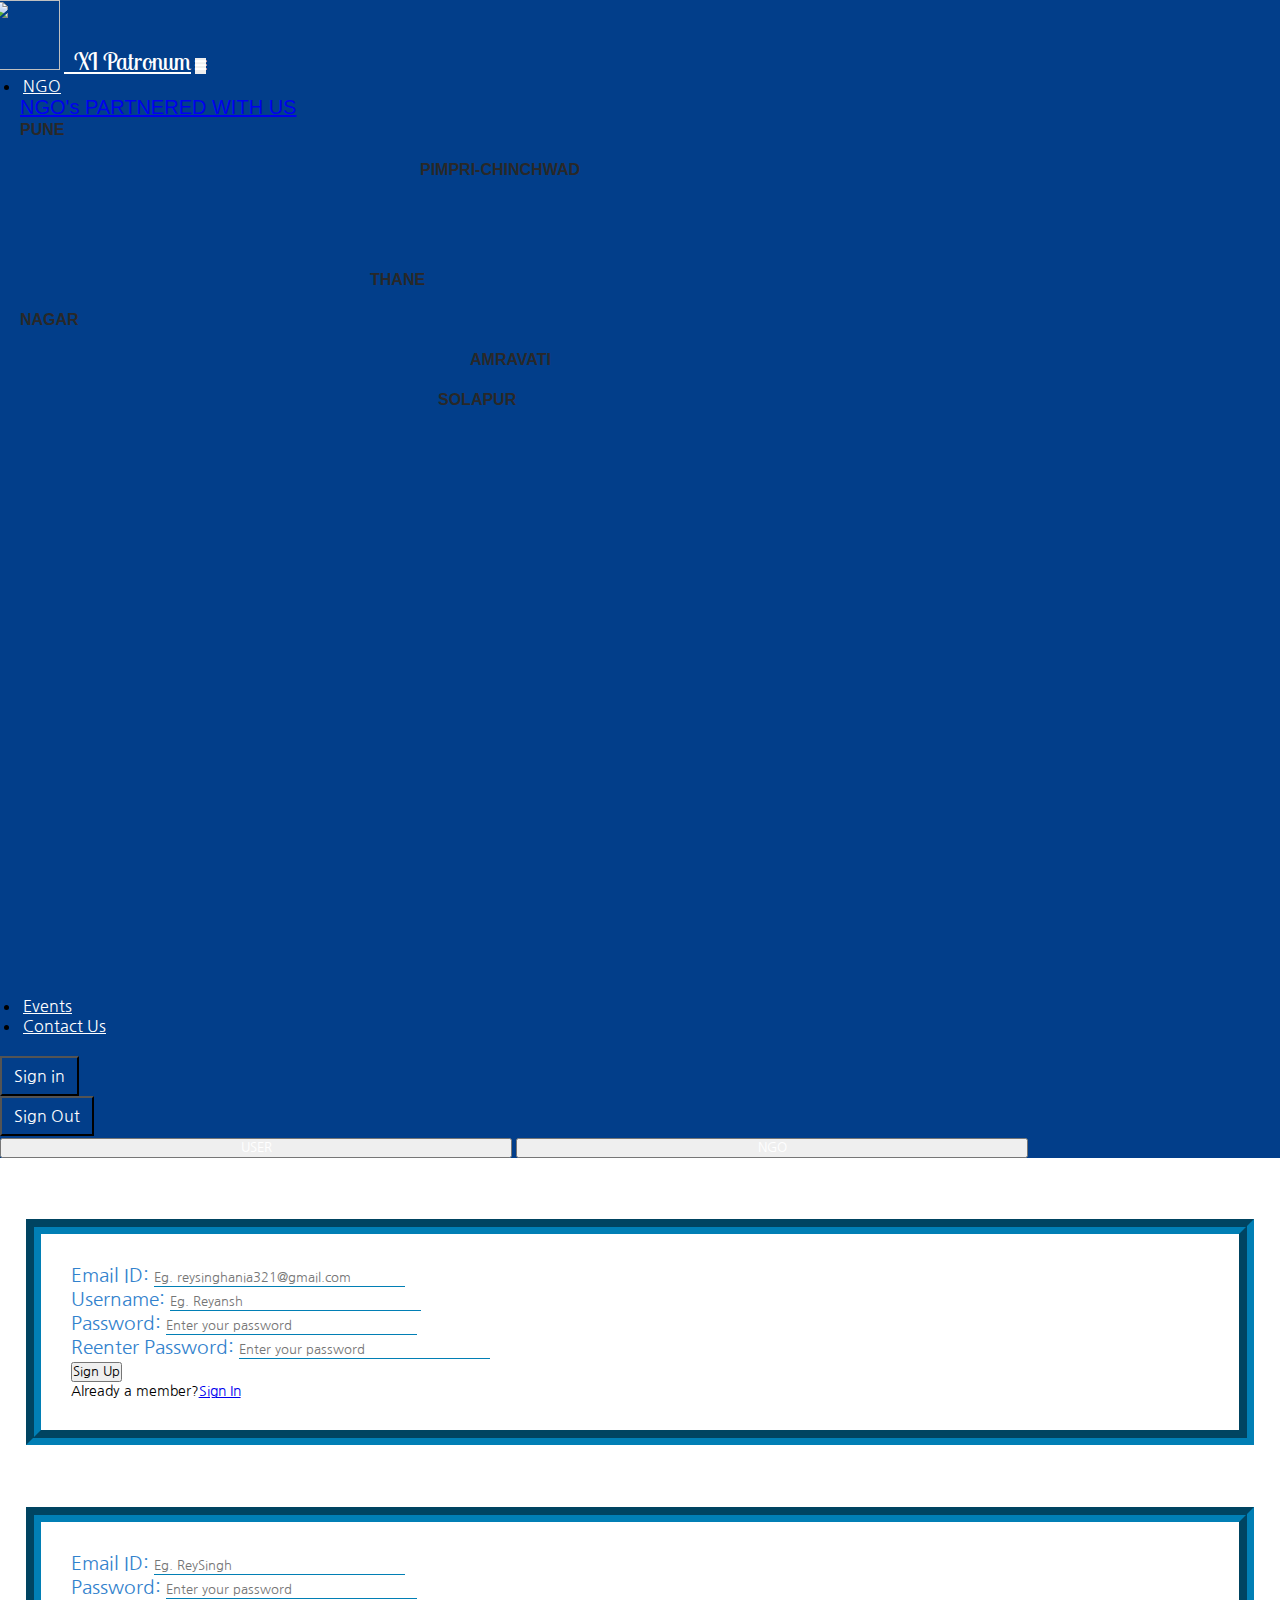
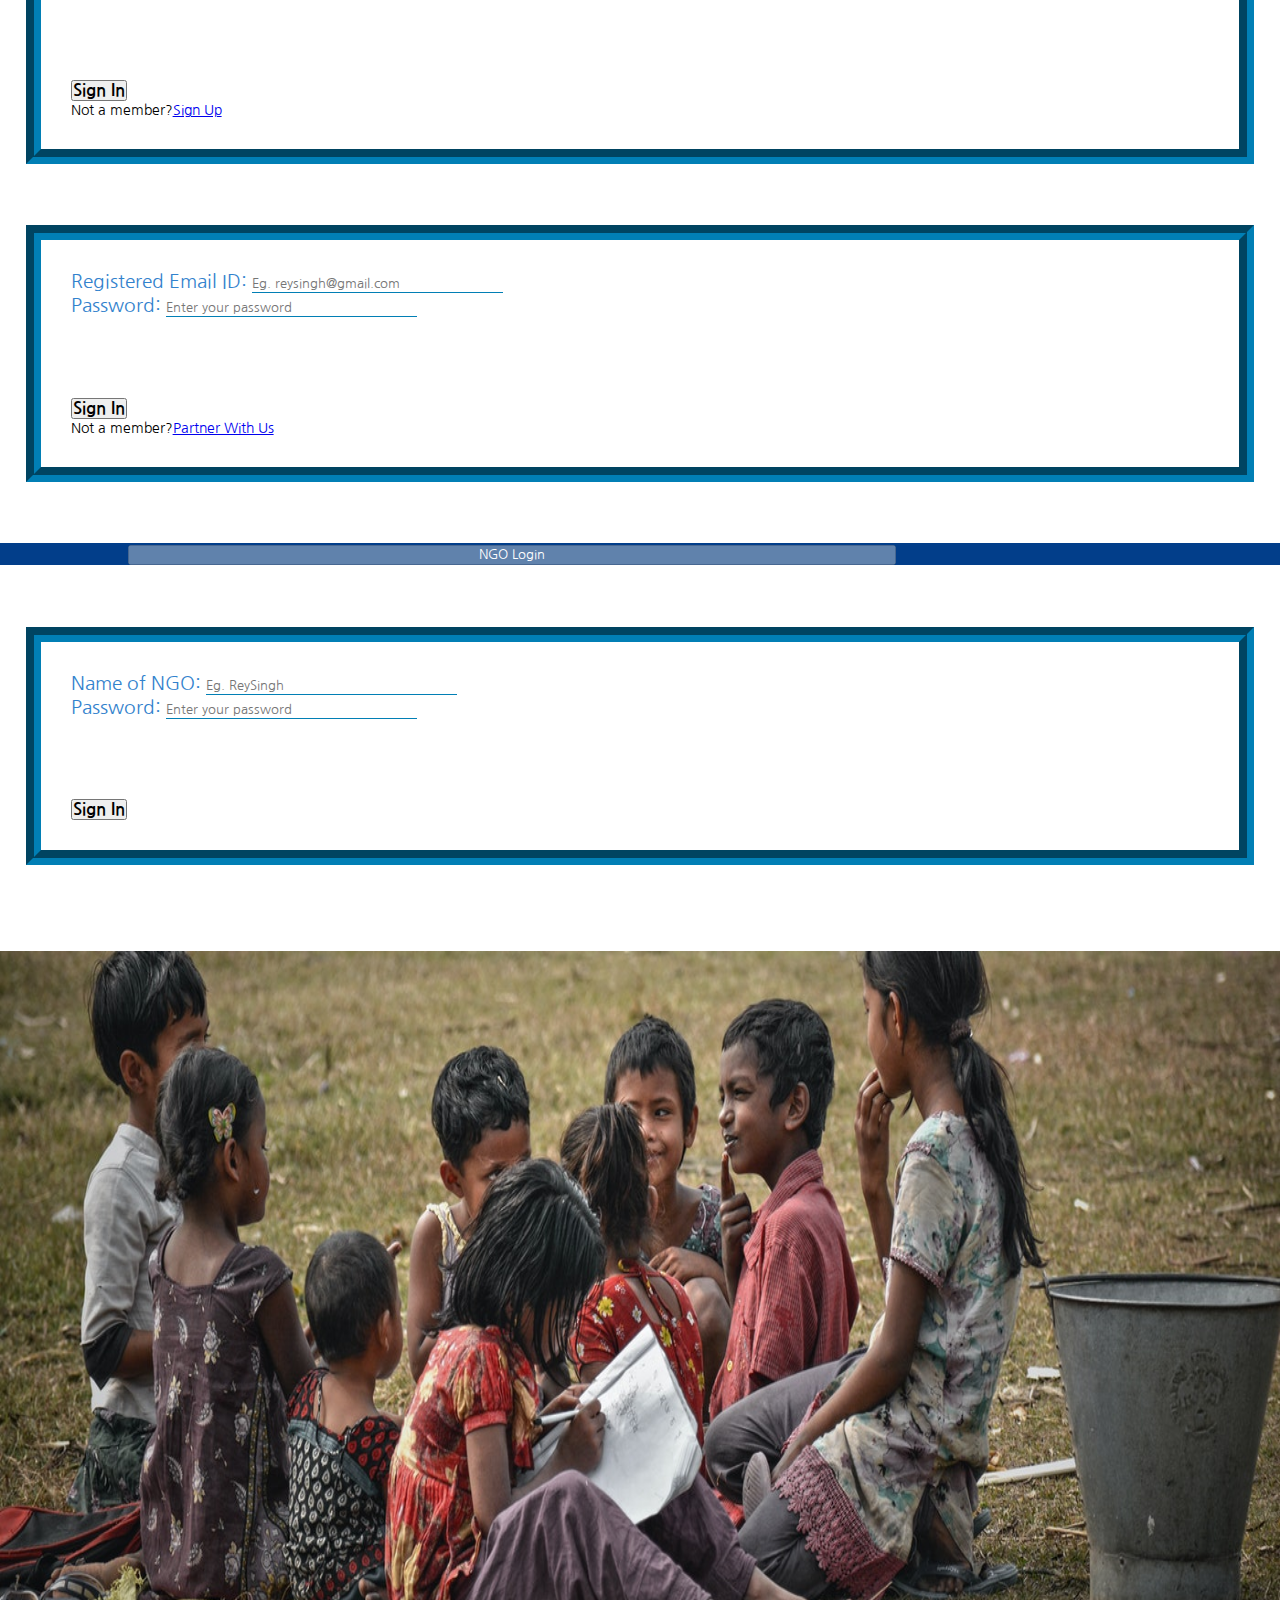
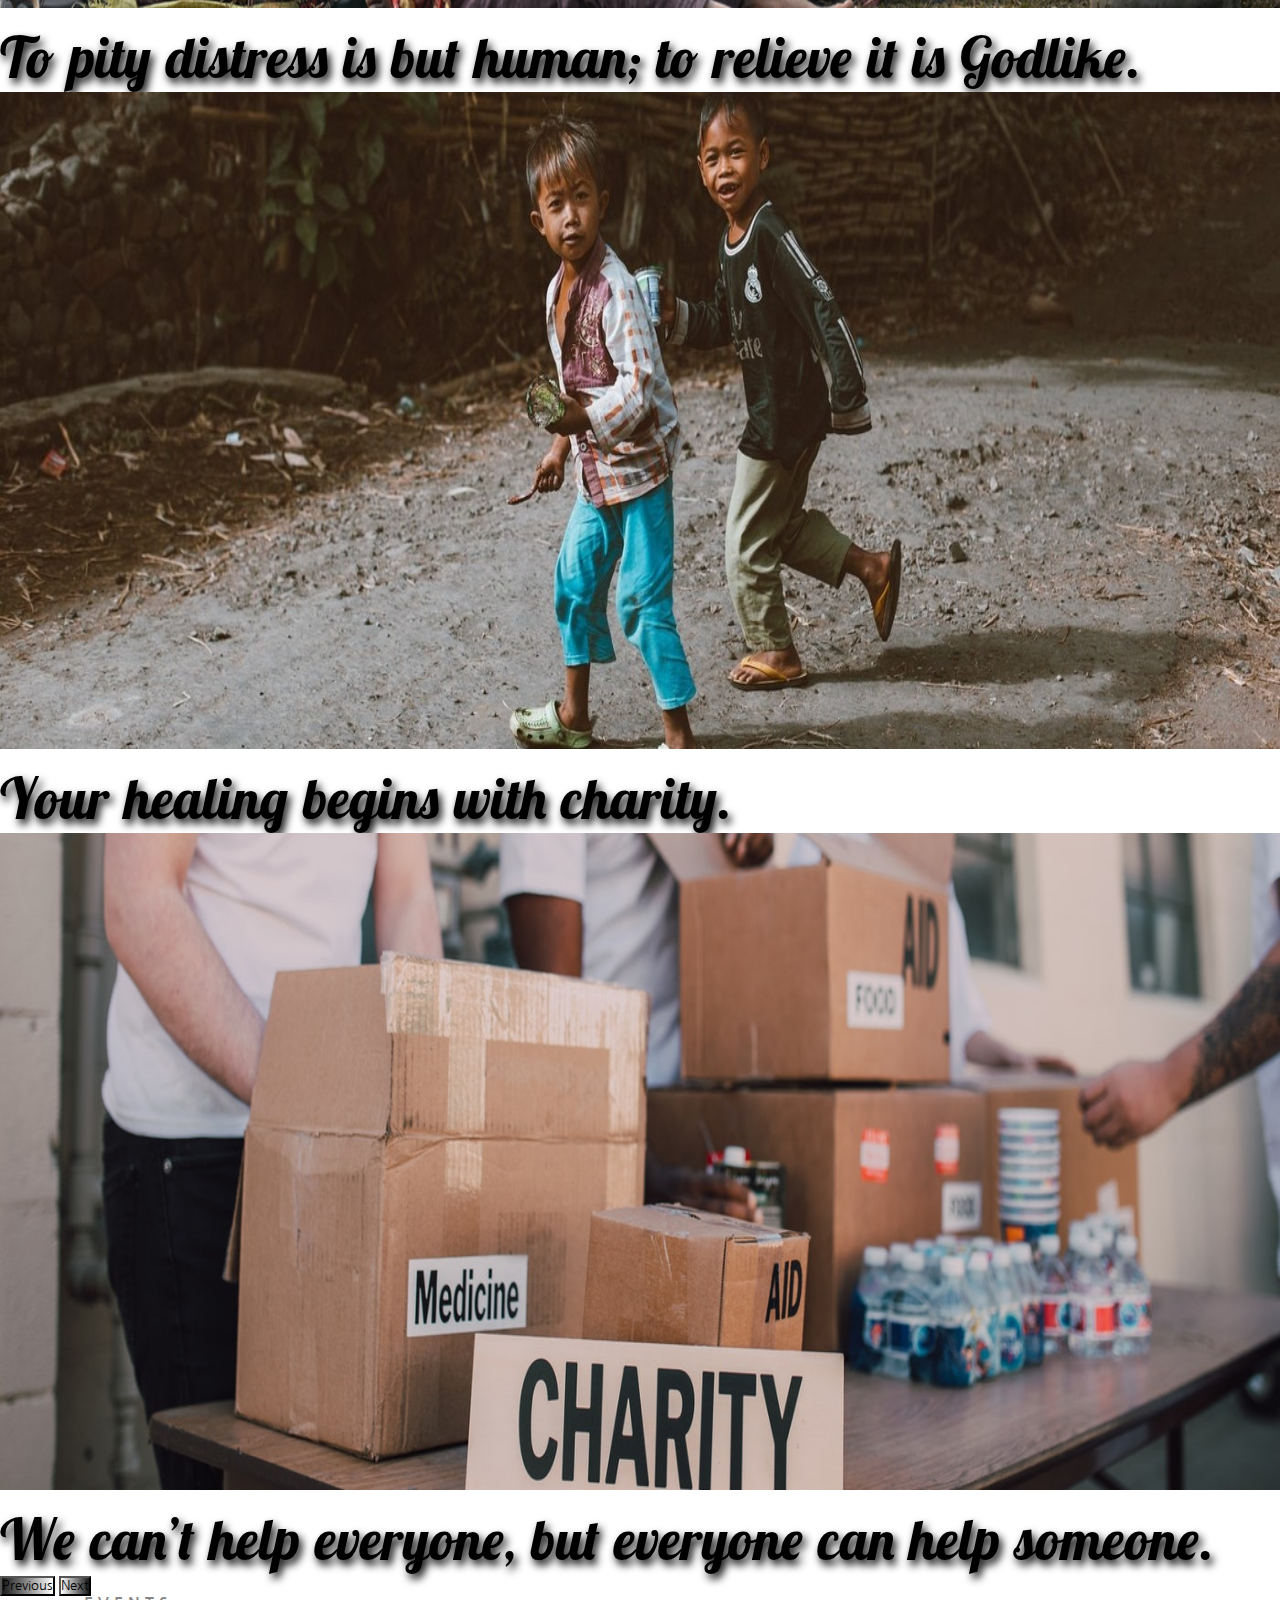
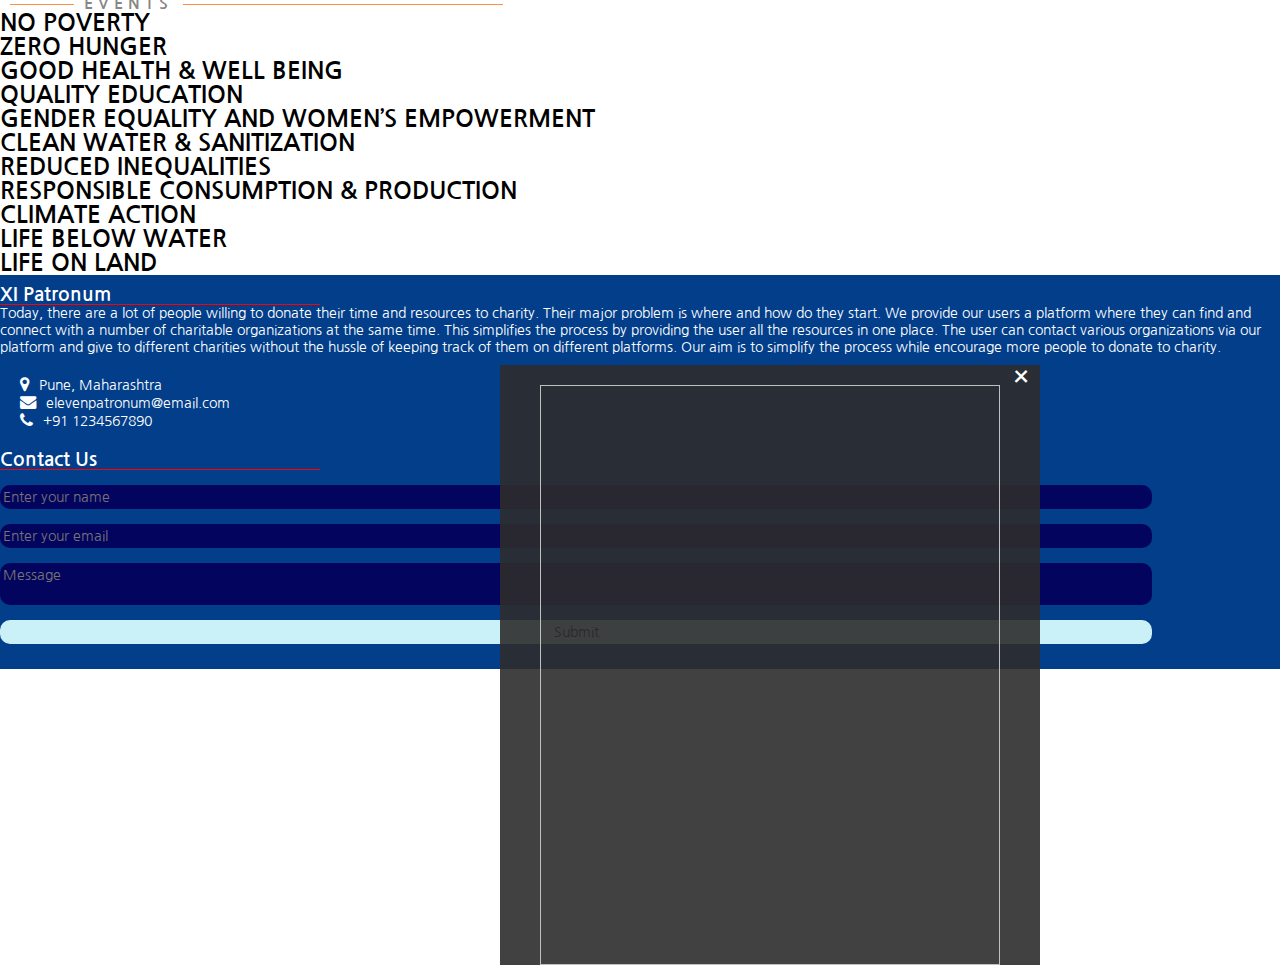
==== commit 7da6d347: "Changed MainPage.html to index.html" ====
--- a/index.html
+++ b/index.html
@@ -2,109 +2,352 @@
 <html lang="en">
 
 <head>
-    <title>NGO Connect</title>
+    <title>XI Patronum</title>
     <!-- Required meta tags -->
     <meta charset="utf-8">
     <meta name="viewport" content="width=device-width, initial-scale=1, shrink-to-fit=no">
 
-    <link rel="stylesheet" href="css/style.css">
-    <link rel="stylesheet" href="css/responsive.css">
+    <script src="https://ajax.googleapis.com/ajax/libs/jquery/3.5.1/jquery.min.js"></script>
+
+    <script src="https://maxcdn.bootstrapcdn.com/bootstrap/4.5.2/js/bootstrap.min.js"></script>
+    <script src="https://cdnjs.cloudflare.com/ajax/libs/popper.js/1.16.0/umd/popper.min.js"></script>
+
+
+    <link rel="stylesheet" href="css/MainPageStyle.css">
+    <link rel="stylesheet" href="css/MainPageResponsive.css">
+    <link rel="stylesheet" href="css/NGODashboardStyle.css">
+
     <!-- Bootstrap CSS -->
-    <link href="https://cdn.jsdelivr.net/npm/bootstrap@5.0.0-beta2/dist/css/bootstrap.min.css" rel="stylesheet"
-        integrity="sha384-BmbxuPwQa2lc/FVzBcNJ7UAyJxM6wuqIj61tLrc4wSX0szH/Ev+nYRRuWlolflfl" crossorigin="anonymous">
+    <link href="https://cdn.jsdelivr.net/npm/bootstrap@5.0.0-beta2/dist/css/bootstrap.min.css" rel="stylesheet" integrity="sha384-BmbxuPwQa2lc/FVzBcNJ7UAyJxM6wuqIj61tLrc4wSX0szH/Ev+nYRRuWlolflfl" crossorigin="anonymous">
     <!-- Fontawesome CSS -->
-    <link rel="stylesheet" href="https://stackpath.bootstrapcdn.com/font-awesome/4.7.0/css/font-awesome.min.css"
-        integrity="sha384-wvfXpqpZZVQGK6TAh5PVlGOfQNHSoD2xbE+QkPxCAFlNEevoEH3Sl0sibVcOQVnN" crossorigin="anonymous">
+    <link rel="stylesheet" href="https://stackpath.bootstrapcdn.com/font-awesome/4.7.0/css/font-awesome.min.css" integrity="sha384-wvfXpqpZZVQGK6TAh5PVlGOfQNHSoD2xbE+QkPxCAFlNEevoEH3Sl0sibVcOQVnN" crossorigin="anonymous">
     <!-- Google fonts -->
     <link rel="preconnect" href="https://fonts.gstatic.com">
     <link href="https://fonts.googleapis.com/css2?family=Nanum+Gothic&display=swap" rel="stylesheet">
 
-    <script src="https://cdn.jsdelivr.net/npm/bootstrap@5.0.0-beta2/dist/js/bootstrap.bundle.min.js"
-        integrity="sha384-b5kHyXgcpbZJO/tY9Ul7kGkf1S0CWuKcCD38l8YkeH8z8QjE0GmW1gYU5S9FOnJ0"
-        crossorigin="anonymous"></script>
+    <script src="https://cdn.jsdelivr.net/npm/bootstrap@5.0.0-beta2/dist/js/bootstrap.bundle.min.js" integrity="sha384-b5kHyXgcpbZJO/tY9Ul7kGkf1S0CWuKcCD38l8YkeH8z8QjE0GmW1gYU5S9FOnJ0" crossorigin="anonymous"></script>
+    <!-- The core Firebase JS SDK is always required and must be listed first -->
+    <script src="https://www.gstatic.com/firebasejs/8.3.1/firebase-app.js"></script>
+    <script src="https://www.gstatic.com/firebasejs/8.3.1/firebase-auth.js"></script>
+    <script src="https://www.gstatic.com/firebasejs/8.3.1/firebase-database.js"></script>
+    <script src="https://www.gstatic.com/firebasejs/8.3.1/firebase-storage.js"></script>
+
+    <!-- TODO: Add SDKs for Firebase products that you want to use
+       https://firebase.google.com/docs/web/setup#available-libraries -->
+    <script src="https://www.gstatic.com/firebasejs/8.3.1/firebase-analytics.js"></script>
+    </script>
+    <script src="jquery-3.5.1.min.js"></script>
+    <script src="Registration.js"></script>
+    <script src="mega_menu.js"></script>
+
+    <script type="text/javascript">
+        $(function() {
+            $('#ULogLink').on('click', function(e) {
+                $('#form-sign').css('display', 'none');
+                $('.SignUpForm').css('display', 'none');
+                $('#form-logN').css('display', 'none');
+                $('.NForm').css('display', 'none');
+                $('#form-logU').css('display', 'inline');
+                $('.SignInForm').css('display', 'flex');
+                $('.NForm').css('border', 'none');
+                $('.SignInForm').css('border', 'none');
+                $('.SignUpForm').css('border', 'none');
+                e.preventDefault();
+            });
+        });
+
+        $(function() {
+            $('#LoginUser').on('click', function(e) {
+                $('#form-sign').css('display', 'none');
+                $('.SignUpForm').css('display', 'none');
+                $('#form-logN').css('display', 'none');
+                $('.NForm').css('display', 'none');
+                $('#form-logU').css('display', 'inline');
+                $('.SignInForm').css('display', 'flex');
+                $('.NForm').css('border', 'none');
+                $('.SignInForm').css('border', 'none');
+                $('.SignUpForm').css('border', 'none');
+                e.preventDefault();
+            });
+        });
+        $(function() {
+            $('#ULog').on('click', function(e) {
+                $('#form-sign').css('display', 'none');
+                $('.SignUpForm').css('display', 'none');
+                $('#form-logN').css('display', 'none');
+                $('.NForm').css('display', 'none');
+                $('#form-logU').css('display', 'inline');
+                $('.SignInForm').css('display', 'flex');
+                $('.NForm').css('border', 'none');
+                $('.SignInForm').css('border', 'none');
+                $('.SignUpForm').css('border', 'none');
+                e.preventDefault();
+            });
+        });
+        $(function() {
+            $('#SignUpUser').on('click', function(e) {
+                e.preventDefault();
+                $('#form-sign').css('display', 'inline');
+                $('.SignUpForm').css('display', 'flex');
+                $('#form-logN').css('display', 'none');
+                $('.NForm').css('display', 'none');
+                $('#form-logU').css('display', 'none');
+                $('.SignInForm').css('display', 'none');
+                $('.NForm').css('border', 'none');
+                $('.SignInForm').css('border', 'none');
+                $('.SignUpForm').css('border', 'none');
+            });
+        });
+        $(function() {
+            $('#NLog').on('click', function(e) {
+                $('#form-sign').css('display', 'none');
+                $('.SignUpForm').css('display', 'none');
+                $('#form-logN').css('display', 'inline');
+                $('.NForm').css('display', 'flex');
+                $('#form-logU').css('display', 'none');
+                $('.SignInForm').css('display', 'none');
+                $('.NForm').css('border', 'none');
+                $('.SignInForm').css('border', 'none');
+                $('.SignUpForm').css('border', 'none');
+                e.preventDefault();
+            });
+        });
+        $(function() {
+            $('#NSignIn').on('click', function(e) {
+                $('#form-sign').css('display', 'none');
+                $('.SignUpForm').css('display', 'none');
+                $('#form-logN').css('display', 'inline');
+                $('.NForm').css('display', 'flex');
+                $('#form-logU').css('display', 'none');
+                $('.SignInForm').css('display', 'none');
+                $('.NForm').css('border', 'none');
+                $('.SignInForm').css('border', 'none');
+                $('.SignUpForm').css('border', 'none');
+                e.preventDefault();
+            });
+        });
+    </script>
 </head>
 
 <body>
-    <!-- NAVBAR -->
-    <nav class="navbar navbar-expand-lg navbar-light fixed-top">
-        <div class="container">
-            <a class="navbar-brand" href="#">NGO Connect</a>
-            <button class="navbar-toggler" type="button" data-bs-toggle="collapse" data-bs-target="#navbarNav"
-                aria-controls="navbarNav" aria-expanded="false" aria-label="Toggle navigation">
-                <i class="fa fa-bars" aria-hidden="true"></i>
+    <!--nav bar-->
+    <section id="navbar">
+        <nav class="navbar navbar-expand-lg  fixed-top " style="background-color:#023e8a;">
+            <div class="container navi">
+
+                <img class="navbarimg" src="images/22.png">
+                <a class="navbar-brand nameNGO" href="index.html"> &nbsp; XI Patronum</a>
+                <button class="navbar-toggler" type="button" data-bs-toggle="collapse" data-bs-target="#navbarNav" aria-controls="navbarNav" aria-expanded="false" aria-label="Toggle navigation">
+              <i class="fa fa-bars" aria-hidden="true"></i>
             </button>
-            <div class="collapse navbar-collapse" id="navbarNav">
-                <ul class="navbar-nav">
-                    <li class="nav-item">
-                        <a class="nav-link active" href="#">NGO</a>
-                    </li>
-                    <li class="nav-item">
-                        <a class="nav-link" href="#">Events</a>
-                    </li>
-                    <li class="nav-item">
-                        <a class="nav-link" href="#">Contacts</a>
-                    </li>
-                    <li class="nav-item">
-                        <a class="nav-link" href="#">Partner with us</a>
-                    </li>
-                </ul>
-                <button class="ms-auto sign-in border rounded-pill" data-bs-toggle="modal"
-                    data-bs-target="#exampleModal">
-                    Sign in
-                </button>
-
-                <!-- <form class="d-flex">
-                    <input class="form-control me-2" type="search" placeholder="Search" aria-label="Search">
-                    <button class="btn btn-outline-success" type="submit">Search</button>
-                </form> -->
-            </div>
-        </div>
-    </nav>
-
-    <!-- Sign-in Modal -->
-    <div class="modal fade" id="exampleModal" tabindex="-1" aria-labelledby="exampleModalLabel" aria-hidden="true">
-        <div class="modal-dialog">
-            <div class="modal-content">
-                <div class="modal-header">
-                    <h5 class="modal-title" id="exampleModalLabel">Modal title</h5>
-                    <button type="button" class="btn-close" data-bs-dismiss="modal" aria-label="Close"></button>
-                </div>
-                <div class="modal-body singin-modal">
-                    <ul class="nav nav-tabs" id="myTab" role="tablist">
+                <div class="collapse navbar-collapse" id="navbarNav">
+                    <ul class="navbar-nav me-auto mb-2 mb-lg-0">
+                        <li class="nav-item lst">
+                            <a class="nav-link active lstlink" href="#" id="servicesDropdown" role="button" data-toggle="dropdown" aria-haspopup="true" aria-expanded="false">NGO</a>
+                            <div class="dropdown-menu " aria-labelledby="servicesDropdown">
+                                <a class=" meagamenuheader dropdown-item" href="#">NGO's PARTNERED WITH US</a>
+
+                                <div class="dropdown-divider"></div>
+                                <div class="d-md-flex align-items-start justify-content-start">
+                                    <div class="menuheaderpadding0">
+                                        <div class="megamenuplaces dropdown-header">
+                                            <text>PUNE</text>
+                                        </div>
+                                        <table id="table_body_pune" style="margin-left: 14px"></table>
+                                    </div>
+                                    <br>
+                                    <div class="menuheaderpadding1">
+                                        <div class="megamenuplaces dropdown-header"><text>PIMPRI-CHINCHWAD</text></div>
+                                        <table id="table_body_pimpri" style="margin-left: 14px"></table>
+                                    </div>
+                                    <br>
+                                    <div class="menuheaderpadding2">
+                                        <div class="megamenuplaces dropdown-header"><text>THANE</text></div>
+                                        <table id="table_body_thane" style="margin-left: 14px"></table>
+                                    </div>
+                                    <br>
+
+
+                                </div>
+                                <div class="d-md-flex align-items-start justify-content-start">
+                                    <div class="menuheaderpadding0">
+                                        <div class="megamenuplaces dropdown-header"><text>NAGAR</text></div>
+                                        <table id="table_body_nagar" style="margin-left: 14px"></table>
+                                    </div>
+                                    <br>
+                                    <div class="menuheaderpadding3">
+                                        <div class="megamenuplaces dropdown-header"><text>AMRAVATI</text></div>
+                                        <table id="table_body_amravati" style="margin-left: 14px"></table>
+                                    </div>
+                                    <br>
+                                    <div class="menuheaderpadding4">
+                                        <div class="megamenuplaces dropdown-header">
+                                            <text>SOLAPUR</text>
+                                        </div>
+                                        <table id="table_body_solapur" style="margin-left: 14px"></table>
+                                    </div>
+                                </div>
+                                <br>
+                            </div>
+                        </li>
+                        <li class="nav-item lst">
+                            <a class="nav-link active lstlink" href="index.html#events_section-title">Events</a>
+                        </li>
+
                         <li class="nav-item">
-                            <a href="#signup" class="nav-link active" id="home-tab" data-toggle="tab" role="tab"
-                                aria-controls="home" aria-selected="true">Sign Up</a>
+                            <a class="nav-link" href="#footer">Contact Us</a>
                         </li>
-                        <li class="nav-item">
-                            <a href="#signin" class="nav-link active" id="home-tab" data-toggle="tab" role="tab"
-                                aria-controls="profile" aria-selected="false">Sign In</a>
+
+                        <li class="nav-item log" id="PartnerLI">
+                            <a class="nav-link active loglink l22" id="NLogLink" href="NGORegisteration.html">Partner With Us</a>
                         </li>
+
+                        <li class="nav-item log" id="DashLI" hidden>
+                            <a class="nav-link active loglink l24" id="Dashboard" href=" " hidden>Dashboard</a>
+                        </li>
+                        <!-- <li class="nav-item log" id="LogLI" hidden>
+                            <a class="nav-link active loglink l23" id="logOut" href="#" onclick="SignOut()" hidden>Sign Out</a>
+                        </li> -->
+
                     </ul>
-                    <div class="social_login">
-                        <p>with your social network</p>
-                        <ul class="social_log">
-                            <li><i class="fa fa-facebook" aria-hidden="true"></i></li>
-                            <li><i class="fa fa-google" aria-hidden="true"></i></li>
-                        </ul>
-                        <p>or</p>
-                    </div>
-
-                </div>
+                    <div id="SignInLI">
+                        <button class="ms-auto sign-in border rounded-pill " id="ULogLink" aria-current="page" data-target="#loginform" data-toggle="modal">
+                                Sign in
+                            </button>
+                    </div>
+                    <div id="LogLI">
+                        <button class="ms-auto sign-in border rounded-pill " id="logOut" onclick="SignOut()" hidden>
+                                Sign Out
+                            </button>
+                    </div>
+                </div>
+            </div>
+        </nav>
+    </section>
+    <!--nav bar end-->
+    <!--modal start-->
+    <div class="modal fade" id="loginform">
+        <div class="modal-dialog modal-dialog-centered ">
+            <div class="modal-content Cont">
+                <div class="modal-header modhead">
+                    <div class="buttons">
+                        <button type="button" id="ULog" class="login1 btn" style="color:white">USER</button>
+                        <button type="button" id="NLog" class="login2 btn" style="color:white">NGO</button>
+                        <button type="button" id="close" class="close" data-dismiss="modal"><i class="fa fa-times" aria-hidden="true"></i></button>
+                    </div>
+                </div>
+                <div class="form1">
+                    <div class="SignUpForm form-div">
+                        <form id="form-sign">
+                            <div class="form-group">
+                                <label for="SUName">Email ID: </label>
+                                <input type="text" name="UName" id="EmailSign" class="form-control form-control-lg" placeholder="Eg. reysinghania321@gmail.com" required="required" />
+                            </div>
+                            <div class="form-group">
+                                <label for="SUserName">Username: </label>
+                                <input type="text" name="UserName" id="UsernameSign" class="form-control form-control-lg" placeholder="Eg. Reyansh" required="required" />
+                            </div>
+                            <div class="form-group">
+                                <label for="PassSign">Password: </label>
+                                <input type="password" name="PassSign" id="PassSign1" class="form-control form-control-lg" placeholder="Enter your password" required="required" />
+                            </div>
+                            <div class="form-group">
+                                <label for="PassSign2"> Reenter Password: </label>
+                                <input type="password" name="PassSign2" id="PassSign2" class="form-control form-control-lg" placeholder="Enter your password" required="required" />
+                            </div>
+                            <div class="form-group">
+                                <input type="button" name="LoginBtn" id="SignUp" form="form-log1" onclick="signUp()" value="Sign Up" data-dismiss="modal" class="btn-primary btn btn-block" required="required"></input>
+                            </div>
+                            <div class="form-group">
+                                <p class="Member">Already a member?<a href="#" id="LoginUser" class="MemberBtn" aria-current="page">Sign In</a></p>
+                            </div>
+                        </form>
+                    </div>
+
+                    <div class="SignInForm form-div">
+                        <form id="form-logU">
+                            <div class="form-group">
+                                <label for="LUName">Email ID: </label>
+                                <input type="text" name="UName" id="EmailLog" class="form-control form-control-lg" placeholder="Eg. ReySingh" required="required" />
+                            </div>
+                            <div class="form-group">
+                                <label for="PassLog">Password: </label>
+                                <input type="password" name="PassLog" id="PassLog" class="form-control form-control-lg" placeholder="Enter your password" required="required" />
+                            </div>
+                            <div class="form-group">
+                                <input type="submit" name="LoginBtn" id="SignIn" onclick="signInWithEmailPassword()" form="form-log1" value="Sign In" data-dismiss="modal" class="btn-primary btn btn-block" required="required" />
+                            </div>
+                            <div class="form-group">
+                                <p class="Member">Not a member?<a href="#" class="MemberBtn" id="SignUpUser" aria-current="page">Sign Up</a></p>
+                            </div>
+                        </form>
+                    </div>
+                    <div class="NForm form-div">
+                        <form id="form-logN">
+                            <div class="form-group">
+                                <label for="NUName">Registered Email ID: </label>
+                                <input type="text" name="UName" id="NEmID" class="form-control form-control-lg" placeholder="Eg. reysingh@gmail.com" required="required" />
+                            </div>
+                            <div class="form-group">
+                                <label for="PassLog">Password: </label>
+                                <input type="password" name="NPassLog" id="NPass" class="form-control form-control-lg" placeholder="Enter your password" required="required" />
+                            </div>
+                            <div class="form-group">
+                                <input type="submit" name="LoginBtn" onclick="NSignIn()" form="form-log1" id="NSignIn" value="Sign In" data-dismiss="modal" class="btn-primary btn btn-block" required="required" />
+                            </div>
+                            <div class="form-group">
+                                <p class="Member">Not a member?<a class="MemberBtn" href="NGORegisteration.html" id="SignUpUser">Partner With Us</a></p>
+                            </div>
+                        </form>
+                    </div>
+                </div>
+
             </div>
         </div>
     </div>
 
-
-
-    <!-- Search -->
-    <section class="search-bar">
-        <div class="container">
-            <div class="row">
-                <div class="col-md-6 offset-md-3">
+    <div class="modal fade" id="loginform2">
+        <div class="modal-dialog modal-dialog-centered ">
+            <div class="modal-content Cont">
+                <div class="modal-header modhead">
+                    <div class="buttons">
+                        <button class="NGOLog btn" type="button" disabled="disabled">NGO Login</button>
+                        <button type="button" id="close" class="close" data-dismiss="modal">&times; </button>
+                    </div>
+                </div>
+                <div class="form1">
+                    <div class="login3Form form-div">
+                        <form id="form-log3">
+                            <div class="form-group">
+                                <label for="UName">Name of NGO: </label>
+                                <input type="text" name="UName" class="form-control form-control-lg" placeholder="Eg. ReySingh" required="required" />
+                            </div>
+                            <div class="form-group">
+                                <label for="PassLog">Password: </label>
+                                <input type="password" name="PassLog" class="form-control form-control-lg" placeholder="Enter your password" required="required" />
+                            </div>
+                            <div class="form-group">
+                                <input type="submit" name="LoginBtn" form="form-log1" value="Sign In" data-dismiss="modal" class="btn-primary btn btn-block" required="required" />
+                            </div>
+                        </form>
+                    </div>
+                </div>
+
+            </div>
+        </div>
+    </div>
+    <!--modal end-->
+
+
+    <!-- Search 
+    <section class="search-bar ">
+        <div class="container ">
+            <div class="row ">
+                <div class="col-md-6 offset-md-3 ">
                     <form>
-                        <div class="p-1 bg-light search-bar-shadow">
-                            <div class="input-group">
-                                <input type="search" placeholder="Search for NGO's">
+                        <div class="p-1 bg-light search-bar-shadow ">
+                            <div class="input-group ">
+                                <input type="search " placeholder="Search for NGO 's">
                                 <div class="input-group-append">
                                     <button type="button" class="btn btn-link">
                                         <i class="fa fa-search" aria-hidden="true"></i>
@@ -117,7 +360,7 @@
             </div>
         </div>
     </section>
-
+-->
 
 
 
@@ -125,37 +368,34 @@
     <div id="myCarousel" class="carousel slide carousel-fade" data-bs-ride="carousel">
         <div class="carousel-inner">
             <div class="carousel-item carousel-item-next carousel-item-start">
-                <img src="images/pexels-photo-grapher-1440388.jpg" class="bd-placeholder-img" width="100%" height="100%"
-                    alt="">
+                <img src="images/pexels-photo-grapher-1440388.jpg" class="carImg bd-placeholder-img" width="100%" height="100%" alt="">
 
                 <div class="container">
                     <div class="carousel-caption text-start">
-                        <h1>Example headline.</h1>
-                        <p>Some representative placeholder content for the first slide of the carousel.</p>
+                        <!-- <h1>Example headline.</h1> -->
+                        <p>To pity distress is but human; to relieve it is Godlike.</p>
 
                     </div>
                 </div>
             </div>
             <div class="carousel-item">
-                <img src="images/pexels-roman-odintsov-4552178-02.jpg" class="bd-placeholder-img" width="100%"
-                    height="100%" alt="">
+                <img src="images/pexels-roman-odintsov-4552178-02.jpg" class="carImg bd-placeholder-img" width="100%" height="100%" alt="">
 
                 <div class="container">
                     <div class="carousel-caption text-start">
-                        <h1>Another example headline.</h1>
-                        <p>Some representative placeholder content for the second slide of the carousel.</p>
+                        <!-- <h1>Another example headline.</h1> -->
+                        <p>Your healing begins with charity.</p>
 
                     </div>
                 </div>
             </div>
             <div class="carousel-item active carousel-item-start">
-                <img src="images/pexels-rodnae-productions-6647119.jpg" class="bd-placeholder-img" width="100%"
-                    height="100%" alt="">
+                <img src="images/pexels-rodnae-productions-6647119.jpg" class="carImg bd-placeholder-img" width="100%" height="100%" alt="">
 
                 <div class="container">
                     <div class="carousel-caption text-start">
-                        <h1>One more for good measure.</h1>
-                        <p>Some representative placeholder content for the third slide of this carousel.</p>
+                        <!-- <h1>One more for good measure.</h1> -->
+                        <p>We can’t help everyone, but everyone can help someone.</p>
 
                     </div>
                 </div>
@@ -173,7 +413,7 @@
 
     <!-- Events -->
     <!-- No Poverty Events -->
-    <div class="container mt-5">
+    <div class="container mt-5" id="events_section-title">
         <div class="section-title">
             <h3>Events</h3>
         </div>
@@ -181,7 +421,21 @@
             <h2>No Poverty</h2>
             <div class="event-slider">
                 <!-- First Row will be as it is for display -->
-                <div class="row">
+                <div id="no_poverty" class="row">
+                    <!-- <div class="card mx-3 my-4" style="width: 18rem;">
+                        <img src="images/Upcoming-event-1.jpg" class="card-img-top" alt="...">
+                        <div class="card-body">
+                            <p class="date-time">Sun, 28 Feb, 3:30pm</p>
+                            <div class="card-text">
+                                <h4>Event Title</h4>
+                                <h5>NGO Name</h5>
+                            </div>
+                            <div class="d-grid gap-2">
+                                <button class="btn btn-primary" type="button">Take Part</button>
+                            </div>
+                        </div>
+                    </div>
+
                     <div class="card mx-3 my-4" style="width: 18rem;">
                         <img src="images/Upcoming-event-1.jpg" class="card-img-top" alt="...">
                         <div class="card-body">
@@ -222,87 +476,12 @@
                                 <button class="btn btn-primary" type="button">Take Part</button>
                             </div>
                         </div>
-                    </div>
-
-                    <div class="card mx-3 my-4" style="width: 18rem;">
-                        <img src="images/Upcoming-event-1.jpg" class="card-img-top" alt="...">
-                        <div class="card-body">
-                            <p class="date-time">Sun, 28 Feb, 3:30pm</p>
-                            <div class="card-text">
-                                <h4>Event Title</h4>
-                                <h5>NGO Name</h5>
-                            </div>
-                            <div class="d-grid gap-2">
-                                <button class="btn btn-primary" type="button">Take Part</button>
-                            </div>
-                        </div>
-                    </div>
-                </div>
-                
-                <!-- Second row for collapse -->
-                <div class="row collapse" id="collapseExample-1">
-                    <div class="card mx-3 my-4" style="width: 18rem;">
-                        <img src="images/Upcoming-event-1.jpg" class="card-img-top" alt="...">
-                        <div class="card-body">
-                            <p class="date-time">Sun, 28 Feb, 3:30pm</p>
-                            <div class="card-text">
-                                <h4>Event Title</h4>
-                                <h5>NGO Name</h5>
-                            </div>
-                            <div class="d-grid gap-2">
-                                <button class="btn btn-primary" type="button">Take Part</button>
-                            </div>
-                        </div>
-                    </div>
-
-                    <div class="card mx-3 my-4" style="width: 18rem;">
-                        <img src="images/Upcoming-event-1.jpg" class="card-img-top" alt="...">
-                        <div class="card-body">
-                            <p class="date-time">Sun, 28 Feb, 3:30pm</p>
-                            <div class="card-text">
-                                <h4>Event Title</h4>
-                                <h5>NGO Name</h5>
-                            </div>
-                            <div class="d-grid gap-2">
-                                <button class="btn btn-primary" type="button">Take Part</button>
-                            </div>
-                        </div>
-                    </div>
-
-                    <div class="card mx-3 my-4" style="width: 18rem;">
-                        <img src="images/Upcoming-event-1.jpg" class="card-img-top" alt="...">
-                        <div class="card-body">
-                            <p class="date-time">Sun, 28 Feb, 3:30pm</p>
-                            <div class="card-text">
-                                <h4>Event Title</h4>
-                                <h5>NGO Name</h5>
-                            </div>
-                            <div class="d-grid gap-2">
-                                <button class="btn btn-primary" type="button">Take Part</button>
-                            </div>
-                        </div>
-                    </div>
-
-                    
-
-                    <div class="card mx-3 my-4" style="width: 18rem;">
-                        <img src="images/Upcoming-event-1.jpg" class="card-img-top" alt="...">
-                        <div class="card-body">
-                            <p class="date-time">Sun, 28 Feb, 3:30pm</p>
-                            <div class="card-text">
-                                <h4>Event Title</h4>
-                                <h5>NGO Name</h5>
-                            </div>
-                            <div class="d-grid gap-2">
-                                <button class="btn btn-primary" type="button">Take Part</button>
-                            </div>
-                        </div>
-                    </div>
-                </div>
-
-                <div class="card-see-more">
+                    </div> -->
+                </div>
+
+                <!-- <div class="card-see-more">
                     <i class="fa fa-chevron-down" data-bs-toggle="collapse" href="#collapseExample-1" role="button" aria-expanded="false" aria-controls="collapseExample" aria-hidden="true"></i>
-                </div>
+                </div> -->
             </div>
         </div>
 
@@ -311,126 +490,13 @@
             <h2>Zero Hunger</h2>
             <div class="event-slider">
                 <!-- First Row will be as it is for display -->
-                <div class="row">
-                    <div class="card mx-3 my-4" style="width: 18rem;">
-                        <img src="images/Upcoming-event-1.jpg" class="card-img-top" alt="...">
-                        <div class="card-body">
-                            <p class="date-time">Sun, 28 Feb, 3:30pm</p>
-                            <div class="card-text">
-                                <h4>Event Title</h4>
-                                <h5>NGO Name</h5>
-                            </div>
-                            <div class="d-grid gap-2">
-                                <button class="btn btn-primary" type="button">Take Part</button>
-                            </div>
-                        </div>
-                    </div>
-
-                    <div class="card mx-3 my-4" style="width: 18rem;">
-                        <img src="images/Upcoming-event-1.jpg" class="card-img-top" alt="...">
-                        <div class="card-body">
-                            <p class="date-time">Sun, 28 Feb, 3:30pm</p>
-                            <div class="card-text">
-                                <h4>Event Title</h4>
-                                <h5>NGO Name</h5>
-                            </div>
-                            <div class="d-grid gap-2">
-                                <button class="btn btn-primary" type="button">Take Part</button>
-                            </div>
-                        </div>
-                    </div>
-
-                    <div class="card mx-3 my-4" style="width: 18rem;">
-                        <img src="images/Upcoming-event-1.jpg" class="card-img-top" alt="...">
-                        <div class="card-body">
-                            <p class="date-time">Sun, 28 Feb, 3:30pm</p>
-                            <div class="card-text">
-                                <h4>Event Title</h4>
-                                <h5>NGO Name</h5>
-                            </div>
-                            <div class="d-grid gap-2">
-                                <button class="btn btn-primary" type="button">Take Part</button>
-                            </div>
-                        </div>
-                    </div>
-
-                    <div class="card mx-3 my-4" style="width: 18rem;">
-                        <img src="images/Upcoming-event-1.jpg" class="card-img-top" alt="...">
-                        <div class="card-body">
-                            <p class="date-time">Sun, 28 Feb, 3:30pm</p>
-                            <div class="card-text">
-                                <h4>Event Title</h4>
-                                <h5>NGO Name</h5>
-                            </div>
-                            <div class="d-grid gap-2">
-                                <button class="btn btn-primary" type="button">Take Part</button>
-                            </div>
-                        </div>
-                    </div>
-                </div>
-                
-                <!-- Second row for collapse -->
-                <div class="row collapse" id="collapseExample-2">
-                    <div class="card mx-3 my-4" style="width: 18rem;">
-                        <img src="images/Upcoming-event-1.jpg" class="card-img-top" alt="...">
-                        <div class="card-body">
-                            <p class="date-time">Sun, 28 Feb, 3:30pm</p>
-                            <div class="card-text">
-                                <h4>Event Title</h4>
-                                <h5>NGO Name</h5>
-                            </div>
-                            <div class="d-grid gap-2">
-                                <button class="btn btn-primary" type="button">Take Part</button>
-                            </div>
-                        </div>
-                    </div>
-
-                    <div class="card mx-3 my-4" style="width: 18rem;">
-                        <img src="images/Upcoming-event-1.jpg" class="card-img-top" alt="...">
-                        <div class="card-body">
-                            <p class="date-time">Sun, 28 Feb, 3:30pm</p>
-                            <div class="card-text">
-                                <h4>Event Title</h4>
-                                <h5>NGO Name</h5>
-                            </div>
-                            <div class="d-grid gap-2">
-                                <button class="btn btn-primary" type="button">Take Part</button>
-                            </div>
-                        </div>
-                    </div>
-
-                    <div class="card mx-3 my-4" style="width: 18rem;">
-                        <img src="images/Upcoming-event-1.jpg" class="card-img-top" alt="...">
-                        <div class="card-body">
-                            <p class="date-time">Sun, 28 Feb, 3:30pm</p>
-                            <div class="card-text">
-                                <h4>Event Title</h4>
-                                <h5>NGO Name</h5>
-                            </div>
-                            <div class="d-grid gap-2">
-                                <button class="btn btn-primary" type="button">Take Part</button>
-                            </div>
-                        </div>
-                    </div>                    
-
-                    <div class="card mx-3 my-4" style="width: 18rem;">
-                        <img src="images/Upcoming-event-1.jpg" class="card-img-top" alt="...">
-                        <div class="card-body">
-                            <p class="date-time">Sun, 28 Feb, 3:30pm</p>
-                            <div class="card-text">
-                                <h4>Event Title</h4>
-                                <h5>NGO Name</h5>
-                            </div>
-                            <div class="d-grid gap-2">
-                                <button class="btn btn-primary" type="button">Take Part</button>
-                            </div>
-                        </div>
-                    </div>
-                </div>
-
-                <div class="card-see-more">
+                <div id="zero_hunger" class="row">
+
+                </div>
+
+                <!-- <div class="card-see-more">
                     <i class="fa fa-chevron-down" data-bs-toggle="collapse" href="#collapseExample-2" role="button" aria-expanded="false" aria-controls="collapseExample" aria-hidden="true"></i>
-                </div>
+                </div> -->
             </div>
         </div>
 
@@ -440,126 +506,13 @@
             <h2>Good Health & Well Being</h2>
             <div class="event-slider">
                 <!-- First Row will be as it is for display -->
-                <div class="row">
-                    <div class="card mx-3 my-4" style="width: 18rem;">
-                        <img src="images/Upcoming-event-1.jpg" class="card-img-top" alt="...">
-                        <div class="card-body">
-                            <p class="date-time">Sun, 28 Feb, 3:30pm</p>
-                            <div class="card-text">
-                                <h4>Event Title</h4>
-                                <h5>NGO Name</h5>
-                            </div>
-                            <div class="d-grid gap-2">
-                                <button class="btn btn-primary" type="button">Take Part</button>
-                            </div>
-                        </div>
-                    </div>
-
-                    <div class="card mx-3 my-4" style="width: 18rem;">
-                        <img src="images/Upcoming-event-1.jpg" class="card-img-top" alt="...">
-                        <div class="card-body">
-                            <p class="date-time">Sun, 28 Feb, 3:30pm</p>
-                            <div class="card-text">
-                                <h4>Event Title</h4>
-                                <h5>NGO Name</h5>
-                            </div>
-                            <div class="d-grid gap-2">
-                                <button class="btn btn-primary" type="button">Take Part</button>
-                            </div>
-                        </div>
-                    </div>
-
-                    <div class="card mx-3 my-4" style="width: 18rem;">
-                        <img src="images/Upcoming-event-1.jpg" class="card-img-top" alt="...">
-                        <div class="card-body">
-                            <p class="date-time">Sun, 28 Feb, 3:30pm</p>
-                            <div class="card-text">
-                                <h4>Event Title</h4>
-                                <h5>NGO Name</h5>
-                            </div>
-                            <div class="d-grid gap-2">
-                                <button class="btn btn-primary" type="button">Take Part</button>
-                            </div>
-                        </div>
-                    </div>
-
-                    <div class="card mx-3 my-4" style="width: 18rem;">
-                        <img src="images/Upcoming-event-1.jpg" class="card-img-top" alt="...">
-                        <div class="card-body">
-                            <p class="date-time">Sun, 28 Feb, 3:30pm</p>
-                            <div class="card-text">
-                                <h4>Event Title</h4>
-                                <h5>NGO Name</h5>
-                            </div>
-                            <div class="d-grid gap-2">
-                                <button class="btn btn-primary" type="button">Take Part</button>
-                            </div>
-                        </div>
-                    </div>
-                </div>
-                
-                <!-- Second row for collapse -->
-                <div class="row collapse" id="collapseExample-3">
-                    <div class="card mx-3 my-4" style="width: 18rem;">
-                        <img src="images/Upcoming-event-1.jpg" class="card-img-top" alt="...">
-                        <div class="card-body">
-                            <p class="date-time">Sun, 28 Feb, 3:30pm</p>
-                            <div class="card-text">
-                                <h4>Event Title</h4>
-                                <h5>NGO Name</h5>
-                            </div>
-                            <div class="d-grid gap-2">
-                                <button class="btn btn-primary" type="button">Take Part</button>
-                            </div>
-                        </div>
-                    </div>
-
-                    <div class="card mx-3 my-4" style="width: 18rem;">
-                        <img src="images/Upcoming-event-1.jpg" class="card-img-top" alt="...">
-                        <div class="card-body">
-                            <p class="date-time">Sun, 28 Feb, 3:30pm</p>
-                            <div class="card-text">
-                                <h4>Event Title</h4>
-                                <h5>NGO Name</h5>
-                            </div>
-                            <div class="d-grid gap-2">
-                                <button class="btn btn-primary" type="button">Take Part</button>
-                            </div>
-                        </div>
-                    </div>
-
-                    <div class="card mx-3 my-4" style="width: 18rem;">
-                        <img src="images/Upcoming-event-1.jpg" class="card-img-top" alt="...">
-                        <div class="card-body">
-                            <p class="date-time">Sun, 28 Feb, 3:30pm</p>
-                            <div class="card-text">
-                                <h4>Event Title</h4>
-                                <h5>NGO Name</h5>
-                            </div>
-                            <div class="d-grid gap-2">
-                                <button class="btn btn-primary" type="button">Take Part</button>
-                            </div>
-                        </div>
-                    </div>                    
-
-                    <div class="card mx-3 my-4" style="width: 18rem;">
-                        <img src="images/Upcoming-event-1.jpg" class="card-img-top" alt="...">
-                        <div class="card-body">
-                            <p class="date-time">Sun, 28 Feb, 3:30pm</p>
-                            <div class="card-text">
-                                <h4>Event Title</h4>
-                                <h5>NGO Name</h5>
-                            </div>
-                            <div class="d-grid gap-2">
-                                <button class="btn btn-primary" type="button">Take Part</button>
-                            </div>
-                        </div>
-                    </div>
-                </div>
-
-                <div class="card-see-more">
+                <div id="health_wellbeing" class="row">
+
+                </div>
+
+                <!-- <div class="card-see-more">
                     <i class="fa fa-chevron-down" data-bs-toggle="collapse" href="#collapseExample-3" role="button" aria-expanded="false" aria-controls="collapseExample" aria-hidden="true"></i>
-                </div>
+                </div> -->
             </div>
         </div>
 
@@ -568,126 +521,13 @@
             <h2>Quality Education</h2>
             <div class="event-slider">
                 <!-- First Row will be as it is for display -->
-                <div class="row">
-                    <div class="card mx-3 my-4" style="width: 18rem;">
-                        <img src="images/Upcoming-event-1.jpg" class="card-img-top" alt="...">
-                        <div class="card-body">
-                            <p class="date-time">Sun, 28 Feb, 3:30pm</p>
-                            <div class="card-text">
-                                <h4>Event Title</h4>
-                                <h5>NGO Name</h5>
-                            </div>
-                            <div class="d-grid gap-2">
-                                <button class="btn btn-primary" type="button">Take Part</button>
-                            </div>
-                        </div>
-                    </div>
-
-                    <div class="card mx-3 my-4" style="width: 18rem;">
-                        <img src="images/Upcoming-event-1.jpg" class="card-img-top" alt="...">
-                        <div class="card-body">
-                            <p class="date-time">Sun, 28 Feb, 3:30pm</p>
-                            <div class="card-text">
-                                <h4>Event Title</h4>
-                                <h5>NGO Name</h5>
-                            </div>
-                            <div class="d-grid gap-2">
-                                <button class="btn btn-primary" type="button">Take Part</button>
-                            </div>
-                        </div>
-                    </div>
-
-                    <div class="card mx-3 my-4" style="width: 18rem;">
-                        <img src="images/Upcoming-event-1.jpg" class="card-img-top" alt="...">
-                        <div class="card-body">
-                            <p class="date-time">Sun, 28 Feb, 3:30pm</p>
-                            <div class="card-text">
-                                <h4>Event Title</h4>
-                                <h5>NGO Name</h5>
-                            </div>
-                            <div class="d-grid gap-2">
-                                <button class="btn btn-primary" type="button">Take Part</button>
-                            </div>
-                        </div>
-                    </div>
-
-                    <div class="card mx-3 my-4" style="width: 18rem;">
-                        <img src="images/Upcoming-event-1.jpg" class="card-img-top" alt="...">
-                        <div class="card-body">
-                            <p class="date-time">Sun, 28 Feb, 3:30pm</p>
-                            <div class="card-text">
-                                <h4>Event Title</h4>
-                                <h5>NGO Name</h5>
-                            </div>
-                            <div class="d-grid gap-2">
-                                <button class="btn btn-primary" type="button">Take Part</button>
-                            </div>
-                        </div>
-                    </div>
-                </div>
-                
-                <!-- Second row for collapse -->
-                <div class="row collapse" id="collapseExample-4">
-                    <div class="card mx-3 my-4" style="width: 18rem;">
-                        <img src="images/Upcoming-event-1.jpg" class="card-img-top" alt="...">
-                        <div class="card-body">
-                            <p class="date-time">Sun, 28 Feb, 3:30pm</p>
-                            <div class="card-text">
-                                <h4>Event Title</h4>
-                                <h5>NGO Name</h5>
-                            </div>
-                            <div class="d-grid gap-2">
-                                <button class="btn btn-primary" type="button">Take Part</button>
-                            </div>
-                        </div>
-                    </div>
-
-                    <div class="card mx-3 my-4" style="width: 18rem;">
-                        <img src="images/Upcoming-event-1.jpg" class="card-img-top" alt="...">
-                        <div class="card-body">
-                            <p class="date-time">Sun, 28 Feb, 3:30pm</p>
-                            <div class="card-text">
-                                <h4>Event Title</h4>
-                                <h5>NGO Name</h5>
-                            </div>
-                            <div class="d-grid gap-2">
-                                <button class="btn btn-primary" type="button">Take Part</button>
-                            </div>
-                        </div>
-                    </div>
-
-                    <div class="card mx-3 my-4" style="width: 18rem;">
-                        <img src="images/Upcoming-event-1.jpg" class="card-img-top" alt="...">
-                        <div class="card-body">
-                            <p class="date-time">Sun, 28 Feb, 3:30pm</p>
-                            <div class="card-text">
-                                <h4>Event Title</h4>
-                                <h5>NGO Name</h5>
-                            </div>
-                            <div class="d-grid gap-2">
-                                <button class="btn btn-primary" type="button">Take Part</button>
-                            </div>
-                        </div>
-                    </div>                    
-
-                    <div class="card mx-3 my-4" style="width: 18rem;">
-                        <img src="images/Upcoming-event-1.jpg" class="card-img-top" alt="...">
-                        <div class="card-body">
-                            <p class="date-time">Sun, 28 Feb, 3:30pm</p>
-                            <div class="card-text">
-                                <h4>Event Title</h4>
-                                <h5>NGO Name</h5>
-                            </div>
-                            <div class="d-grid gap-2">
-                                <button class="btn btn-primary" type="button">Take Part</button>
-                            </div>
-                        </div>
-                    </div>
-                </div>
-
-                <div class="card-see-more">
+                <div id="quality_education" class="row">
+
+                </div>
+
+                <!-- <div class="card-see-more">
                     <i class="fa fa-chevron-down" data-bs-toggle="collapse" href="#collapseExample-4" role="button" aria-expanded="false" aria-controls="collapseExample" aria-hidden="true"></i>
-                </div>
+                </div> -->
             </div>
         </div>
 
@@ -696,190 +536,133 @@
             <h2>Gender Equality and Women’s Empowerment</h2>
             <div class="event-slider">
                 <!-- First Row will be as it is for display -->
-                <div class="row">
-                    <div class="card mx-3 my-4" style="width: 18rem;">
-                        <img src="images/Upcoming-event-1.jpg" class="card-img-top" alt="...">
-                        <div class="card-body">
-                            <p class="date-time">Sun, 28 Feb, 3:30pm</p>
-                            <div class="card-text">
-                                <h4>Event Title</h4>
-                                <h5>NGO Name</h5>
-                            </div>
-                            <div class="d-grid gap-2">
-                                <button class="btn btn-primary" type="button">Take Part</button>
-                            </div>
-                        </div>
-                    </div>
-
-                    <div class="card mx-3 my-4" style="width: 18rem;">
-                        <img src="images/Upcoming-event-1.jpg" class="card-img-top" alt="...">
-                        <div class="card-body">
-                            <p class="date-time">Sun, 28 Feb, 3:30pm</p>
-                            <div class="card-text">
-                                <h4>Event Title</h4>
-                                <h5>NGO Name</h5>
-                            </div>
-                            <div class="d-grid gap-2">
-                                <button class="btn btn-primary" type="button">Take Part</button>
-                            </div>
-                        </div>
-                    </div>
-
-                    <div class="card mx-3 my-4" style="width: 18rem;">
-                        <img src="images/Upcoming-event-1.jpg" class="card-img-top" alt="...">
-                        <div class="card-body">
-                            <p class="date-time">Sun, 28 Feb, 3:30pm</p>
-                            <div class="card-text">
-                                <h4>Event Title</h4>
-                                <h5>NGO Name</h5>
-                            </div>
-                            <div class="d-grid gap-2">
-                                <button class="btn btn-primary" type="button">Take Part</button>
-                            </div>
-                        </div>
-                    </div>
-
-                    <div class="card mx-3 my-4" style="width: 18rem;">
-                        <img src="images/Upcoming-event-1.jpg" class="card-img-top" alt="...">
-                        <div class="card-body">
-                            <p class="date-time">Sun, 28 Feb, 3:30pm</p>
-                            <div class="card-text">
-                                <h4>Event Title</h4>
-                                <h5>NGO Name</h5>
-                            </div>
-                            <div class="d-grid gap-2">
-                                <button class="btn btn-primary" type="button">Take Part</button>
-                            </div>
-                        </div>
-                    </div>
-                </div>
-                
-                <!-- Second row for collapse -->
-                <div class="row collapse" id="collapseExample-5">
-                    <div class="card mx-3 my-4" style="width: 18rem;">
-                        <img src="images/Upcoming-event-1.jpg" class="card-img-top" alt="...">
-                        <div class="card-body">
-                            <p class="date-time">Sun, 28 Feb, 3:30pm</p>
-                            <div class="card-text">
-                                <h4>Event Title</h4>
-                                <h5>NGO Name</h5>
-                            </div>
-                            <div class="d-grid gap-2">
-                                <button class="btn btn-primary" type="button">Take Part</button>
-                            </div>
-                        </div>
-                    </div>
-
-                    <div class="card mx-3 my-4" style="width: 18rem;">
-                        <img src="images/Upcoming-event-1.jpg" class="card-img-top" alt="...">
-                        <div class="card-body">
-                            <p class="date-time">Sun, 28 Feb, 3:30pm</p>
-                            <div class="card-text">
-                                <h4>Event Title</h4>
-                                <h5>NGO Name</h5>
-                            </div>
-                            <div class="d-grid gap-2">
-                                <button class="btn btn-primary" type="button">Take Part</button>
-                            </div>
-                        </div>
-                    </div>
-
-                    <div class="card mx-3 my-4" style="width: 18rem;">
-                        <img src="images/Upcoming-event-1.jpg" class="card-img-top" alt="...">
-                        <div class="card-body">
-                            <p class="date-time">Sun, 28 Feb, 3:30pm</p>
-                            <div class="card-text">
-                                <h4>Event Title</h4>
-                                <h5>NGO Name</h5>
-                            </div>
-                            <div class="d-grid gap-2">
-                                <button class="btn btn-primary" type="button">Take Part</button>
-                            </div>
-                        </div>
-                    </div>                    
-
-                    <div class="card mx-3 my-4" style="width: 18rem;">
-                        <img src="images/Upcoming-event-1.jpg" class="card-img-top" alt="...">
-                        <div class="card-body">
-                            <p class="date-time">Sun, 28 Feb, 3:30pm</p>
-                            <div class="card-text">
-                                <h4>Event Title</h4>
-                                <h5>NGO Name</h5>
-                            </div>
-                            <div class="d-grid gap-2">
-                                <button class="btn btn-primary" type="button">Take Part</button>
-                            </div>
-                        </div>
-                    </div>
-                </div>
-
-                <div class="card-see-more">
+                <div id="gender_equality" class="row">
+
+                </div>
+
+                <!-- <div class="card-see-more">
                     <i class="fa fa-chevron-down" data-bs-toggle="collapse" href="#collapseExample-5" role="button" aria-expanded="false" aria-controls="collapseExample-5" aria-hidden="true"></i>
-                </div>
+                </div> -->
+            </div>
+        </div>
+
+        <!-- Clean Water & Sanitization Events -->
+        <div class="events mb-5">
+            <h2>Clean Water & Sanitization</h2>
+            <div class="event-slider">
+                <!-- First Row will be as it is for display -->
+                <div id="clean_water_sanitization" class="row">
+
+                </div>
+
+                <!-- <div class="card-see-more">
+                    <i class="fa fa-chevron-down" data-bs-toggle="collapse" href="#collapseExample-6" role="button" aria-expanded="false" aria-controls="collapseExample" aria-hidden="true"></i>
+                </div> -->
+            </div>
+        </div>
+
+        <!-- Reduced Inequalities Events -->
+        <div class="events mb-5">
+            <h2>Reduced Inequalities</h2>
+            <div class="event-slider">
+                <!-- First Row will be as it is for display -->
+                <div id="reduced_inequalities" class="row">
+
+                </div>
+
+                <!-- <div class="card-see-more">
+                    <i class="fa fa-chevron-down" data-bs-toggle="collapse" href="#collapseExample-7" role="button" aria-expanded="false" aria-controls="collapseExample" aria-hidden="true"></i>
+                </div> -->
+            </div>
+        </div>
+
+        <!-- Responsible Consumption & Production Events -->
+        <div class="events mb-5">
+            <h2>Responsible Consumption & Production</h2>
+            <div class="event-slider">
+                <!-- First Row will be as it is for display -->
+                <div id="responsible_consumption_production" class="row">
+
+                </div>
+
+                <!-- <div class="card-see-more">
+                    <i class="fa fa-chevron-down" data-bs-toggle="collapse" href="#collapseExample-8" role="button" aria-expanded="false" aria-controls="collapseExample" aria-hidden="true"></i>
+                </div> -->
+            </div>
+        </div>
+
+        <!-- Climate Action Events -->
+        <div class="events mb-5">
+            <h2>Climate Action</h2>
+            <div class="event-slider">
+                <!-- First Row will be as it is for display -->
+                <div id="climate_action" class="row">
+
+                </div>
+
+                <!-- <div class="card-see-more">
+                    <i class="fa fa-chevron-down" data-bs-toggle="collapse" href="#collapseExample-9" role="button" aria-expanded="false" aria-controls="collapseExample" aria-hidden="true"></i>
+                </div> -->
+            </div>
+        </div>
+
+        <!-- Life Below Water Events -->
+        <div class="events mb-5">
+            <h2>Life Below Water</h2>
+            <div class="event-slider">
+                <!-- First Row will be as it is for display -->
+                <div id="life_below_water" class="row">
+
+                </div>
+
+                <!-- <div class="card-see-more">
+                    <i class="fa fa-chevron-down" data-bs-toggle="collapse" href="#collapseExample-10" role="button" aria-expanded="false" aria-controls="collapseExample" aria-hidden="true"></i>
+                </div> -->
+            </div>
+        </div>
+
+        <!-- Life On Land Events -->
+        <div class="events mb-5">
+            <h2>Life On Land</h2>
+            <div class="event-slider">
+                <!-- First Row will be as it is for display -->
+                <div id="life_on_land" class="row">
+
+                </div>
+
+                <!-- <div class="card-see-more">
+                    <i class="fa fa-chevron-down" data-bs-toggle="collapse" href="#collapseExample-11" role="button" aria-expanded="false" aria-controls="collapseExample" aria-hidden="true"></i>
+                </div> -->
+            </div>
+        </div>
+
+        <div id="modal01" class="modal" onclick="this.style.display='none'">
+            <span class="close">&times;&nbsp;&nbsp;&nbsp;&nbsp;</span>
+            <div class="modal-content" id="modal-content">
+                <img id="img01">
             </div>
         </div>
     </div>
 
-    <!-- Contact Us -->
-    <!-- <section class="contact-us">
-        <div class="container">
-            <div class="section-title">
-                <h3>Contact</h3>
-            </div>
-            <h2>Contact Us</h2>
-            <div class="contact-area">
-                <div class="loc-ema-pho">
-                    <div class="location">
-                        <i class="fa fa-map-marker" aria-hidden="true"></i>
-                        <div class="loc-ema-pho-text">
-                            <h4>Location:</h4>
-                            <p>Lorem ipsum dolor sit amet, consectetur adipisicing elit.</p>
-                        </div>
-                    </div>
-                    <div class="email">
-                        <i class="fa fa-envelope" aria-hidden="true"></i>
-                        <div class="loc-ema-pho-text">
-                            <h4>Email:</h4>
-                            <p>connect@email.com</p>
-                        </div>
-                    </div>
-                    <div class="phone">
-                        <i class="fa fa-phone" aria-hidden="true"></i>
-                        <div class="loc-ema-pho-text">
-                            <h4>Phone:</h4>
-                            <p>+91 1234567890</p>
-                        </div>
-                    </div>
-                </div>
-                <div class="contact-form">
-                    <form action="">
-                        <input type="text" placeholder="Enter your name" required>
-                        <input type="text" placeholder="Enter your email" required>
-                        <input type="text" placeholder="Subject">
-                        <textarea name="message" id="" placeholder="Message"></textarea>
-                        <input class="contact-form-submit btn" type="submit" value="Submit">
-                    </form>
-                </div>
-            </div>
-        </div>
-    </section> -->
-
-    <!-- Footer -->
-    <footer>
+
+
+    <!--footer-->
+    <footer id="footer">
         <div class="container">
             <div class="row justify-content-between foot">
                 <div class="about-us col-4">
-                    <a class="navbar-brand" href="#">NGO Connect</a>
+
+                    <h3>XI Patronum</h3>
                     <h5></h5>
                     <p>
-                        Lorem ipsum dolor sit, amet consectetur adipisicing elit. Earum libero ipsam delectus! 
-                        Impedit tenetur sit, facilis esse itaque accusantium placeat expedita, ratione commodi aspernatur sequi! 
-                        Quasi pariatur repudiandae exercitationem culpa!
+                        Today, there are a lot of people willing to donate their time and resources to charity. Their major problem is where and how do they start. We provide our users a platform where they can find and connect with a number of charitable organizations at the
+                        same time. This simplifies the process by providing the user all the resources in one place. The user can contact various organizations via our platform and give to different charities without the hussle of keeping track of them
+                        on different platforms. Our aim is to simplify the process while encourage more people to donate to charity.
                     </p>
                     <div class="loc-ema-pho">
-                        <p><i class="fa fa-map-marker" aria-hidden="true"></i><span>Lorem ipsum dolor sit amet, consectetur adipisicing elit.</span></p>
-                        <p><i class="fa fa-envelope" aria-hidden="true"></i><span>connect@email.com</span></p>
-                        <p><i class="fa fa-phone" aria-hidden="true"></i><span>+91 1234567890</span></p>                        
+                        <p><i class="fa fa-map-marker" aria-hidden="true"></i><span>Pune, Maharashtra</span></p>
+                        <p><i class="fa fa-envelope" aria-hidden="true"></i><span>elevenpatronum@email.com</span></p>
+                        <p><i class="fa fa-phone" aria-hidden="true"></i><span>+91 1234567890</span></p>
                     </div>
                 </div>
                 <div class="contact-us col-4">
@@ -887,17 +670,27 @@
                         <h3>Contact Us</h3>
                         <h5></h5>
                         <form action="">
-                            <input type="text" placeholder="Enter your name" required>
-                            <input type="text" placeholder="Enter your email" required>
-                            <input type="text" placeholder="Subject">
-                            <textarea name="message" id="" placeholder="Message"></textarea>
-                            <input class="contact-form-submit btn" type="submit" value="Submit">
+                            <input type="text" id="ConatctQueryName" placeholder="Enter your name" required>
+                            <input type="text" id="ContactQueryEmail" placeholder="Enter your email" required>
+                            <textarea name="message" id="ConatctQueryMessage" placeholder="Message"></textarea>
+                            <input class="contact-form-submit btn" id="ContactQuerySubmit" type="button" value="Submit" onclick="ContactQuery()">
                         </form>
                     </div>
                 </div>
             </div>
         </div>
     </footer>
+    <!--footer end-->
+
+
+    <script>
+        function onClick(element) {
+            document.getElementById("img01").src = element.src;
+            document.getElementById("modal01").style.display = "block";
+        }
+    </script>
+
+    <script src="MainPageEvents.js"></script>
 </body>
 
 </html>--- a/css/MainPageStyle.css
+++ b/css/MainPageStyle.css
@@ -0,0 +1,558 @@
+@import url('https://fonts.googleapis.com/css2?family=Lobster+Two:wght@700&display=swap');
+@import url('https://fonts.googleapis.com/css2?family=Lobster&display=swap');
+* {
+    margin: 0;
+    padding: 0;
+    font-family: 'Nanum Gothic', sans-serif;
+    box-sizing: border-box;
+}
+
+
+/* Navbar */
+
+
+/* .nameNGO {
+    font-family: 'Lobster Two', cursive;
+    font-weight: 200 !important;
+    font-size: 34px !important;
+} */
+
+.navbarimg {
+    width: 70px;
+    height: 70px;
+    margin-left: -10px;
+}
+
+.navbar {
+    background-color: #023e8a !important;
+}
+
+.navbar ul li {
+    margin: 0 20px;
+}
+
+.navbar-nav .nav-link {
+    font-size: 1em !important;
+    padding: 3px;
+    color: #fff !important;
+    font-weight: 500;
+}
+
+
+/* .navbar-nav{
+    text-align: right;
+    margin-right: 20px;
+} */
+
+.navbar-toggler {
+    color: #fff !important;
+    outline: none !important;
+    border: none !important;
+}
+
+.navbar-nav .nav-link:hover {
+    border-bottom: 1px solid #fff;
+}
+
+.container .navbar-brand {
+    font-family: 'Lobster Two', cursive;
+    font-size: 18px !important;
+    color: #fff !important;
+}
+
+.navbar-nav {
+    margin: 0 auto !important;
+}
+
+.navbar .navbar-brand {
+    font-size: 1.8em !important;
+}
+
+
+/* Sign-in */
+
+.sign-in {
+    color: #fff !important;
+    transition: 0.5s transform;
+}
+
+.sign-in:hover {
+    color: #fff !important;
+    transform: scale(1.05, 1.05);
+}
+
+
+/* Modal */
+
+.social_login {
+    text-align: center;
+}
+
+.social_login ul {
+    display: flex;
+    padding: 0;
+    justify-content: center;
+}
+
+.social_log li {
+    list-style: none;
+    margin: 0 4px;
+}
+
+.social_log li i {
+    color: #fff;
+    font-size: 1.3em;
+    text-align: center;
+    padding: 18%;
+    height: 30px;
+    width: 30px;
+    border: 0;
+    border-radius: 50%;
+}
+
+.social_log li .fa-facebook {
+    background-color: #0066ff;
+}
+
+.social_log li .fa-google {
+    background-color: #ec0303;
+}
+
+.social_login p {
+    color: #8c8c8c;
+}
+
+.signin_modal .nav-tabs .nav-link {
+    background-color: #e5e5e5;
+    border-radius: 0;
+}
+
+.signin_modal .nav-tabs .nav-items {
+    width: 50%;
+    margin-bottom: 2rem;
+}
+
+
+/* Modal End */
+
+
+/* Sign-in End */
+
+
+/* Navbar End */
+
+
+/*modal*/
+
+.form1 {
+    margin: 2% 2%;
+    opacity: 1;
+    color: black;
+}
+
+.login1Form {
+    padding: 30px;
+    border: none;
+    height: 100%;
+}
+
+.login2Form {
+    border: none;
+    padding: 30px;
+    height: 100%;
+}
+
+.Cont {
+    background: rgba(255, 255, 255, 0.75);
+    border: #222;
+}
+
+.login1 {
+    width: 40%;
+    color: white;
+}
+
+.login2 {
+    width: 40%;
+    color: white;
+}
+
+.close {
+    width: 20%;
+    color: white;
+    background: none !important;
+    box-shadow: none;
+    box-decoration-break: slice;
+    border:none;
+}
+
+.buttons {
+    width: 100%;
+}
+
+.modhead {
+    background: rgba(2, 62, 138, 1);
+}
+
+.login1:focus {
+    border: none !important;
+    background: none !important;
+}
+
+.login2:focus {
+    border: none !important;
+    background: none !important;
+}
+
+.NGOLog {
+    width: 60%;
+    margin-left: 10%;
+    margin-right: 10%;
+    color: white;
+}
+
+
+/*modal end*/
+
+
+/* form extra*/
+
+.form-div {
+    margin: 5% auto;
+    border: 15px groove #017fb5;
+    padding: 30px;
+}
+
+.form-div label {
+    font-size: 19px;
+    color: rgb(50, 130, 205);
+    font-weight: 500;
+    margin: 2% 0;
+}
+
+.UploadPic {
+    font-size: 29px;
+    color: rgb(50, 130, 205);
+    font-weight: 500;
+    margin: 2% 0;
+}
+
+.form-div input[type="text"],
+.form-div input[type="password"],
+.form-div input[type="textbox"],
+input[type="file"] {
+    -webkit-appearance: none !important;
+    border: none;
+    border-bottom: 1px solid #017fb5;
+}
+
+.form-div textarea {
+    border: none;
+    border-bottom: 1px solid #017fb5;
+    resize: none;
+    overflow: scroll;
+}
+
+input[type="file"] {
+    padding-bottom: 2%;
+}
+
+.form-div textarea:focus {
+    box-shadow: none;
+    border-bottom-color: black;
+    overflow: scroll;
+}
+
+.form-div input[type="text"]:focus,
+.form-div input[type="password"]:focus,
+input[type="file"]:focus,
+.form-div input[type="textbox"]:focus {
+    box-shadow: none;
+    border-bottom-color: black;
+}
+
+.form-div input[type="submit"] {
+    margin-top: 7%;
+    font-size: 17px;
+    font-weight: 600;
+}
+
+.form-div p {
+    font-size: 14px;
+}
+
+
+/* form extra end*/
+
+
+/* Search bar */
+
+.search-bar {
+    position: absolute;
+    margin: 0 auto !important;
+    z-index: 5;
+    top: 100px;
+    width: 100%;
+}
+
+.search-bar .search-bar-shadow {
+    box-shadow: 3px 10px 10px rgba(0, 0, 0, 0.4), -3px 10px 10px rgba(0, 0, 0, 0.4);
+    border: 0px;
+    border-radius: 10px;
+}
+
+.search-bar input {
+    border: none;
+    padding: 3px;
+    border-right: 1px solid #000;
+    background-color: rgba(0, 0, 0, 0);
+    margin: 0px auto;
+    width: 93% !important;
+}
+
+.search-bar button {
+    margin: 0 auto;
+    border-top-right-radius: 10px;
+    border-bottom-right-radius: 10px;
+}
+
+.search-bar button:hover {
+    background-color: #e2e2e2;
+}
+
+
+/* Search bar End */
+
+
+/* Carousel arrows */
+
+.carousel {
+    margin-top: 86px;
+}
+
+.carImg {
+    height: 73vh;
+}
+
+.black-l {
+    background: linear-gradient(to right, rgba(0, 0, 0, 0.9), rgba(0, 0, 0, 0)) !important;
+}
+
+.black-r {
+    background: linear-gradient(to left, rgba(0, 0, 0, 0.9), rgba(0, 0, 0, 0)) !important;
+}
+
+
+/* Carousel arrows End */
+
+
+/* Event Cards */
+
+.section-title h3 {
+    color: #888585;
+    font-size: 1em;
+    letter-spacing: 5px;
+    text-transform: uppercase;
+}
+
+.section-title h3::before {
+    content: "";
+    width: 5%;
+    height: 1px;
+    display: inline-block;
+    background: #fd9042;
+    margin: 4px 10px;
+}
+
+.section-title h3::after {
+    content: "";
+    width: 25%;
+    height: 1px;
+    display: inline-block;
+    background: #fd9042;
+    margin: 4px 10px;
+}
+
+.events h2 {
+    text-transform: uppercase;
+    font-weight: 700;
+}
+
+.date-time {
+    color: #0066ff;
+}
+
+.event-slider .card-text {
+    margin-bottom: 30px;
+}
+
+.event-slider .card-text h4 {
+    font-weight: 700;
+}
+
+.event-slider .card-text h5 {
+    color: #5e5e5e;
+}
+
+.event-slider .card-text a {
+    text-decoration: none;
+}
+
+.event-slider .card-text a:hover {
+    text-decoration: underline;
+}
+
+.event-slider .row img {
+    cursor: pointer;
+}
+
+.card-see-more {
+    height: 35px;
+}
+
+.card-see-more:hover {
+    background-color: #ececec;
+}
+
+.card-see-more i {
+    width: 100%;
+    text-align: center;
+    font-size: 1.3em;
+    transition: 0.5s;
+    cursor: pointer;
+}
+
+.card-see-more i:hover {
+    transform: translateY(5px);
+}
+
+.card-img-top {
+    width: 16.4rem;
+    height: 24rem;
+}
+
+.eventBody {
+    position: relative;
+    padding-bottom: 50px;
+}
+
+.RegisterForNgo {
+    position: absolute;
+    bottom: 5px;
+    margin-top: 10px;
+    margin-top: 50px !important;
+    width: 170px;
+    left: 60px;
+}
+
+
+/* Event Cards End */
+
+
+/* Footer */
+
+footer {
+    padding: 10px 0;
+    background-color: rgba(2, 62, 138);
+    color: #fff;
+}
+
+footer h5::after {
+    content: "";
+    width: 25%;
+    height: 1px;
+    display: block;
+    background-color: #fd9042;
+}
+
+.about-us a {
+    margin-bottom: 30px;
+}
+
+.about-us p {
+    font-size: 0.85em;
+}
+
+.loc-ema-pho {
+    margin: 20px;
+}
+
+.loc-ema-pho i {
+    font-size: 1.2em;
+    margin-right: 10px;
+}
+
+.contact-us {
+    margin-bottom: 10px;
+}
+
+.contact-form input,
+.contact-form textarea {
+    display: block;
+    font-size: 0.9em;
+    background-color: #03045e;
+    border: 0;
+    color: #fff;
+    resize: none;
+    width: 90%;
+    padding: 3px;
+    margin: 15px 0;
+}
+
+.contact-form-submit {
+    color: #000 !important;
+    background-color: #caf0f8 !important;
+}
+
+.contact-form-submit:hover {
+    color: #fff !important;
+    background-color: rgba(2, 62, 138) !important;
+    border: 1px solid #caf0f8;
+}
+
+
+/* Footer End */
+
+@media (min-width: 992px) {
+    /*HEADERS MEGA MENU*/
+    .meagamenuheader {
+        font-size: 20px;
+        font-family: sans-serif;
+    }
+    .megamenuplaces text {
+        color: rgb(41, 40, 40);
+        font-weight: bold;
+        font-size: 16px;
+        font-family: sans-serif;
+    }
+    .dropdown-menu {
+        width: 100%;
+        height: 100vh;
+        left: 0px;
+    }
+    .menuheaderpadding1 {
+        padding-left: 400px;
+        padding-bottom: 70px;
+    }
+    .menuheaderpadding3 {
+        padding-left: 450px;
+    }
+    .menuheaderpadding2 {
+        padding-left: 350px;
+    }
+    .menuheaderpadding4 {
+        padding-left: 418px;
+    }
+}
+
+@media (max-width: 600px) {
+    /*HEADERS MEGA MENU*/
+    .meagamenuheader {
+        font-size: 20px;
+    }
+    .megamenuplaces text {
+        color: rgb(41, 40, 40);
+        font-weight: bold;
+        font-size: 16px;
+    }
+}--- a/css/MainPageResponsive.css
+++ b/css/MainPageResponsive.css
@@ -0,0 +1,271 @@
+/* Extra small devices (phones, 600px and down) */
+@media only screen and (max-width: 600px) {
+    /* navbar */
+    
+    .navbar ul{
+        padding: 0 !important;
+        
+    }
+    .navbar-nav{
+        margin: 0 auto !important;
+    }
+    .navbar-nav .nav-link{        
+        border-bottom: none !important;
+        font-size: 0.9em !important;
+        text-align: right !important;
+        font-weight: 600;
+        
+    }
+    .navbar-nav li{
+        padding: 5px 10px;
+        margin: 2px 0 !important;
+        width: 100% !important;
+        background-color: #0095c738;
+        border-radius: 5px;
+        border-bottom: 1px solid #888585;
+        
+    }
+    
+    .navbar-nav li:hover{
+        background-color: #0095c7;
+    }
+    .navbar .collapse button{
+        width: 100% !important;
+        font-size: 0.9em !important;
+        font-weight: 600;
+        border-radius: 0 !important;
+        text-align: right !important;
+        width: 100% !important;
+        background-color: #0095c738 ;
+        border-radius: 5px !important;
+        border-bottom: 1px solid #888585 !important;
+        transition: none !important;
+    }
+    .navbar .collapse .border{
+        border-left: 0px !important;
+        border-right: 0px !important;
+        border-top: 0px !important;
+    }
+    .navbar .collapse .btn{
+        display: inline-block;
+        width: 100% !important;
+        font-weight: 600 !important;
+        line-height: 0 !important;
+        color: #212529;
+        text-align: right !important;
+        text-decoration: none;
+        vertical-align: middle;
+        cursor: pointer;
+        border: 0 !important;
+        padding: 0px !important;
+        font-size: 0.9em !important;
+        border-radius: 0 !important;
+        transition: none !important;
+    }
+    .sign-in{
+        transition: none !important;
+        margin-top: 2px !important;
+        padding: 9px 9px !important;
+    }
+    .sign-in:hover{
+        background-color: #0095c7 !important;
+        transform: none !important;
+    }
+    /* navbar end */
+
+    /* event cards */
+    .row {
+        justify-content: center;
+    }
+    /* event cards end */
+
+    /* search bar */
+    .search-bar input{
+        width: 85% !important;
+    } 
+
+    .carousel-caption {
+        /* top: 0; */
+        padding-top: 0px !important;
+        padding-bottom: 0px !important;
+    }
+
+    .carousel-caption p{
+        font-family: 'Lobster', cursive;
+        font-weight: 100;
+        word-spacing: 3px;
+        padding-top: 10px;
+        text-shadow: 3px 5px 8px rgba(0, 0, 0, 1);
+        font-size: 1.5em;
+    }
+
+    .carImg {
+        height: 27vh !important;
+    }
+
+    /* search bar end */
+
+    /* footer */
+    footer .col-4{
+        display: block;
+        width: 100% !important; 
+    }
+    /* footer end */
+    /* Goals */
+    .centerList {
+        align-items: center;
+        margin-left: 17%;
+        margin-top: 3%;
+    }
+    .titleFigure figcaption {
+        margin-top: 40%;
+    }
+    .BenefitsList{
+        margin-left: 50px;
+    }
+}
+
+
+/* Small devices (portrait tablets and large phones, 600px and up) */
+@media only screen and (min-width: 600px) and (max-width: 991px){
+    /* navbar */
+    .navbar ul{
+        padding: 0 !important;
+        justify-content: right !important;
+    }
+    .navbar-nav{
+        margin: 0 auto !important;
+    }
+    .navbar-nav .nav-link{        
+        border-bottom: none !important;
+        font-size: 0.9em !important;
+        text-align: right !important;
+        font-weight: 600;
+    }
+    .navbar-nav li{
+        padding: 5px 10px;
+        margin: 2px 0 !important;
+        width: 100% !important;
+        background-color: #0095c738;
+        border-radius: 5px;
+        border-bottom: 1px solid #888585;
+    }
+    .navbar #ULogLink{
+        margin-left: 92%;
+    }
+    .navbar #NLogLink{
+        margin-left: 78%;
+    }
+    .navbar-nav li:hover{
+        background-color: #0095c7;
+    }
+    .navbar .collapse button{
+        width: 100% !important;
+        font-size: 0.9em !important;
+        font-weight: 600;
+        border-radius: 0 !important;
+        text-align: right !important;
+        width: 100% !important;
+        background-color: #0095c738 ;
+        border-radius: 5px !important;
+        border-bottom: 1px solid #888585 !important;
+        transition: none !important;
+    }
+    .navbar .collapse .border{
+        border-left: 0px !important;
+        border-right: 0px !important;
+        border-top: 0px !important;
+    }
+    .navbar .collapse .btn{
+        display: inline-block;
+        width: 100% !important;
+        font-weight: 600 !important;
+        line-height: 0 !important;
+        color: #212529;
+        text-align: right !important;
+        text-decoration: none;
+        vertical-align: middle;
+        cursor: pointer;
+        border: 0 !important;
+        padding: 0px !important;
+        font-size: 0.9em !important;
+        border-radius: 0 !important;
+        transition: none !important;
+    }
+    .sign-in{
+        transition: none !important;
+        margin-top: 2px !important;
+        padding: 9px 9px !important;
+    }
+    .sign-in:hover{
+        background-color: #0095c7 !important;
+        transform: none !important;
+    }
+    /* navbar end */
+
+    /* search bar */
+    .search-bar .col-md-6{
+        width: 75% !important;
+    }
+    .search-bar .offset-md-3{
+        margin: 0 auto !important;
+    }
+    .search-bar input{
+        width: 85% !important;
+    } 
+
+    .carousel-caption p{
+        font-family: 'Lobster', cursive;
+        font-weight: 100;
+        word-spacing: 3px;
+        padding-top: 10px;
+        text-shadow: 3px 5px 8px rgba(0, 0, 0, 1);
+        font-size: 2.5em;
+    }
+    .carImg {
+        height: 50vh !important;
+    }
+    /* search bar end */
+
+    /* footer */
+    footer .col-4{
+        display: block;
+        width: 100% !important; 
+    }
+    /* footer end */
+}
+
+
+/* Large devices (laptops/desktops, 992px and up) */
+@media only screen and (min-width: 992px) {
+    /* navbar */
+    .navbar .collapse button{
+        display: inline-block;
+        font-weight: 400;
+        line-height: 1.5;
+        text-align: center;
+        text-decoration: none;
+        cursor: pointer;
+        user-select: none;
+        background-color: transparent;
+        padding: .375rem .75rem;
+        font-size: 1rem;
+        transition: color .15s ease-in-out,background-color .15s ease-in-out,border-color .15s ease-in-out,box-shadow .15s ease-in-out;
+    }
+    /* navbar end */
+
+    /* search bar */
+    .search-bar input{
+        width: 90% !important;
+    } 
+
+    .carousel-caption p{
+        font-family: 'Lobster', cursive;
+        font-weight: 100;
+        word-spacing: 3px;
+        padding-top: 10px;
+        text-shadow: 3px 5px 8px rgba(0, 0, 0, 1);
+        font-size: 3.5em;
+    }
+    /* search bar end */
+} --- a/css/NGODashboardStyle.css
+++ b/css/NGODashboardStyle.css
@@ -0,0 +1,900 @@
+@import url('https://fonts.googleapis.com/css?family=Niconne&display=swap');
+@import url('https://fonts.googleapis.com/css?family=Teko:300,400&display=swap');
+@import url('https://fonts.googleapis.com/css?family=Proxima+Nova');
+@import url('https://fonts.googleapis.com/css2?family=Titillium+Web:ital,wght@1,400&display=swap');
+@import url('https://fonts.googleapis.com/css2?family=Domine:wght@500&display=swap');
+* {
+    margin: 0;
+    padding: 0;
+    font-family: 'Nanum Gothic', sans-serif;
+    box-sizing: border-box;
+}
+
+
+/*modal*/
+
+.form1 {
+    margin: 2% 2%;
+    opacity: 1;
+    color: black;
+}
+
+.login1Form {
+    padding: 30px;
+    border: none;
+    height: 100%;
+}
+
+.login2Form {
+    border: none;
+    padding: 30px;
+    height: 100%;
+}
+
+.Cont {
+    background: rgba(255, 255, 255, 0.75);
+    border: #222;
+}
+
+.login1 {
+    width: 40%;
+    color: white;
+}
+
+.login2 {
+    width: 40%;
+    color: white;
+}
+
+.close {
+    width: 20%;
+    color: white;
+}
+
+.buttons {
+    width: 100%;
+}
+
+.modhead {
+    background: rgba(2, 62, 138, 1);
+}
+
+.login1:focus {
+    border: none !important;
+    background: none !important;
+}
+
+.login2:focus {
+    border: none !important;
+    background: none !important;
+}
+
+.NGOLog {
+    width: 60%;
+    margin-left: 10%;
+    margin-right: 10%;
+    color: white;
+}
+
+
+/*modal end*/
+
+
+/* form extra*/
+
+.form-div {
+    margin: 5% auto;
+    border: 15px groove #017fb5;
+    padding: 30px;
+}
+
+.form-div label {
+    font-size: 19px;
+    color: rgb(50, 130, 205);
+    font-weight: 500;
+    margin: 2% 0;
+}
+
+.UploadPic {
+    font-size: 29px;
+    color: rgb(50, 130, 205);
+    font-weight: 500;
+    margin: 2% 0;
+}
+
+.form-div input[type="text"],
+.form-div input[type="password"],
+.form-div input[type="textbox"],
+input[type="file"] {
+    -webkit-appearance: none !important;
+    border: none;
+    border-bottom: 1px solid #017fb5;
+}
+
+.form-div textarea {
+    border: none;
+    border-bottom: 1px solid #017fb5;
+    resize: none;
+    overflow: scroll;
+}
+
+input[type="file"] {
+    padding-bottom: 2%;
+}
+
+.form-div textarea:focus {
+    box-shadow: none;
+    border-bottom-color: black;
+    overflow: scroll;
+}
+
+.form-div input[type="text"]:focus,
+.form-div input[type="password"]:focus,
+input[type="file"]:focus,
+.form-div input[type="textbox"]:focus {
+    box-shadow: none;
+    border-bottom-color: black;
+}
+
+.form-div input[type="submit"] {
+    margin-top: 7%;
+    font-size: 17px;
+    font-weight: 600;
+}
+
+.form-div p {
+    font-size: 14px;
+}
+
+#navEvent .container {
+    display: flex;
+    justify-content: center;
+}
+
+
+/* form extra end*/
+
+@media (min-width: 992px) {
+    body {
+        margin-right: 0px;
+    }
+    /* Navbar */
+    .navbar {
+        background-color: rgba(2, 62, 138) !important;
+        font-family: 'Nanum Gothic', sans-serif;
+    }
+    .navbar ul li {
+        margin: 0 20px;
+    }
+    #PartnerLI {
+        margin-left: -530px;
+    }
+    #DashLI {
+        margin-left: -510px;
+    }
+    .navbar-nav .nav-link {
+        font-size: 1em !important;
+        padding: 3px;
+        color: #fff !important;
+        font-weight: 500;
+    }
+    /* .navbar-nav{
+    text-align: right;
+    margin-right: 20px;
+} */
+    .navbar-toggler {
+        color: #fff !important;
+        outline: none !important;
+        border: none !important;
+    }
+    .navbar-nav .nav-link:hover {
+        border-bottom: 1px solid #fff;
+    }
+    .navbar-brand {
+        font-size: 28px !important;
+        color: #fff !important;
+    }
+    .navbar-nav {
+        margin: 0 auto !important;
+    }
+    .navbar .navbar-brand {
+        font-size: 1.5em !important;
+    }
+    /*navbar end*/
+    /*HEADERS MEGA MENU*/
+    .meagamenuheader {
+        font-size: 20px;
+        font-family: sans-serif;
+    }
+    .megamenuplaces text {
+        color: rgb(41, 40, 40);
+        font-weight: bold;
+        font-size: 16px;
+        font-family: sans-serif;
+    }
+    .dropdown-menu {
+        width: 100%;
+        height: 100vh;
+        margin-left: 0px;
+    }
+    .menuheaderpadding1 {
+        padding-left: 400px;
+        padding-bottom: 70px;
+    }
+    .menuheaderpadding3 {
+        padding-left: 450px;
+    }
+    .menuheaderpadding2 {
+        padding-left: 350px;
+    }
+    .menuheaderpadding4 {
+        padding-left: 418px;
+    }
+    /* Events */
+    .SecondPart {
+        padding-top: 20px;
+        background-color: #F5F5F5;
+        padding-bottom: 50px;
+        padding-left: 100px;
+        padding-right: 95px;
+        margin-top: 0px;
+        margin-bottom: 0px;
+    }
+    .SecondPartChild {
+        display: flex;
+        padding-top: 40px;
+        padding-left: 0px;
+        border-color: #222;
+    }
+    .SecondPart h5 {
+        font-size: 42px;
+        padding-left: 680px;
+    }
+    .SecondPart img {
+        width: 250px;
+        height: 350px;
+        padding-bottom: 25px;
+    }
+    .time {
+        padding-left: 10px;
+        color: #85e5e5;
+        text-decoration: none;
+        font-size: 16px;
+    }
+    /* .location {
+        font-size: 16px;
+        padding-left: 10px;
+        color: #79c4c4;
+        text-decoration: none;
+    } */
+    .topic {
+        padding-left: 2px;
+        color: black;
+        font-size: 28px;
+        font-family: 'Niccone';
+    }
+    .by {
+        padding-left: 10px;
+        color: rgb(77, 73, 73);
+        font-size: 20px;
+        font-family: 'Niccone';
+    }
+    .register {
+        border-color: #023e8a;
+        color: #f1f1f1;
+        background-color: #023e8a;
+        margin-left: 65px;
+        width: 120px;
+        height: 35px;
+        margin-bottom: 20px;
+    }
+    .SecondPartChild a:hover {
+        text-decoration: none;
+    }
+    .event1,
+    .event2,
+    .event3,
+    .event4 {
+        background-color: white;
+        margin-left: 30px;
+        margin-right: 15px;
+        padding-left: 20px;
+        padding-right: 20px;
+        padding-top: 20px;
+    }
+    .event1 a,
+    .event2 a,
+    .event3 a,
+    .event4 a {
+        text-decoration: none;
+    }
+    /*IMAGE POP UP*/
+    #img01 {
+        width: 500px;
+        height: 600px;
+        padding-top: 20px;
+        padding-left: 40px;
+    }
+    #modal {
+        z-index: 1;
+        display: none;
+        padding-top: 10px;
+        position: fixed;
+        left: 0;
+        top: 0;
+        width: 100%;
+        height: 100%;
+        overflow: auto;
+        background-color: rgb(0, 0, 0);
+        background-color: rgba(0, 0, 0, 0.8)
+    }
+    #modal-content {
+        display: block;
+        position: absolute;
+        width: 540px;
+        height: 600px;
+        margin-top: 90px;
+        margin-left: 500px;
+        background-color: rgba(46, 44, 44, 0.9);
+    }
+    .modal-hover-opacity {
+        opacity: 1;
+        filter: alpha(opacity=100);
+        -webkit-backface-visibility: hidden
+    }
+    .modal-hover-opacity:hover {
+        opacity: 0.60;
+        filter: alpha(opacity=60);
+        -webkit-backface-visibility: hidden
+    }
+    .close {
+        z-index: 1;
+        position: absolute;
+        margin-top: 90px;
+        margin-left: 1014px;
+        text-decoration: none;
+        float: right;
+        font-size: 24px;
+        font-weight: bold;
+        color: white;
+        cursor: pointer;
+    }
+    .modal-content,
+    #caption {
+        -webkit-animation-name: zoom;
+        -webkit-animation-duration: 0.6s;
+        animation-name: zoom;
+        animation-duration: 0.6s;
+    }
+    @-webkit-keyframes zoom {
+        from {
+            -webkit-transform: scale(0)
+        }
+        to {
+            -webkit-transform: scale(1)
+        }
+    }
+    @keyframes zoom {
+        from {
+            transform: scale(0)
+        }
+        to {
+            transform: scale(1)
+        }
+    }
+    /*About Tab*/
+    .SecondPart h3 {
+        padding-left: 40px;
+        margin-bottom: -20px;
+    }
+    .tab {
+        padding-left: 45%;
+    }
+    .About_Section {
+        background-color: rgba(245, 241, 241, 0.671);
+        padding-left: 120px;
+        padding-right: 120px;
+        padding-bottom: 20px;
+        padding-top: 10px;
+    }
+    .NGO_Owner_Name {
+        padding-top: 10px;
+        font-size: 24px;
+        font-family: Georgia, 'Times New Roman', Times, serif;
+    }
+    #NGO_Owner_IS {
+        font-size: 20px;
+        font-family: 'Times New Roman', Times, serif;
+    }
+    #NGO_ID {
+        font-size: 24px;
+        font-family: Georgia, 'Times New Roman', Times, serif;
+    }
+    #NGO_ID_IS {
+        font-size: 20px;
+        font-family: 'Times New Roman', Times, serif;
+    }
+    #NGO_Bio {
+        padding-top: 10px;
+        font-size: 24px;
+        font-family: Georgia, 'Times New Roman', Times, serif;
+    }
+    .NGO_Bio_IS {
+        font-size: 20px;
+        font-family: 'Times New Roman', Times, serif;
+    }
+    #NGO_Goals {
+        font-size: 24px;
+        font-family: Georgia, 'Times New Roman', Times, serif;
+    }
+    .NGO_Goals_Are {
+        font-size: 20px;
+        font-family: 'Times New Roman', Times, serif;
+    }
+    #NGO_Contact {
+        font-size: 24px;
+        font-family: Georgia, 'Times New Roman', Times, serif;
+    }
+    #NGO_Links {
+        font-size: 22px;
+        font-family: Georgia, 'Times New Roman', Times, serif;
+    }
+    .NGO_Links_Are {
+        font-size: 20px;
+        font-family: 'Times New Roman', Times, serif;
+    }
+    #NGO_Email {
+        font-size: 22px;
+        font-family: Georgia, 'Times New Roman', Times, serif;
+    }
+    .NGO_Email_IS {
+        font-size: 20px;
+        font-family: 'Times New Roman', Times, serif;
+    }
+    .NGO_Location {
+        font-size: 22px;
+        font-family: Georgia, 'Times New Roman', Times, serif;
+    }
+    .NGO_Location_IS {
+        font-size: 20px;
+        font-family: 'Times New Roman', Times, serif;
+    }
+}
+
+
+/*Mobile View*/
+
+@media (max-width: 600px) {
+    /*HEADERS MEGA MENU*/
+    .dropdown-menu {
+        overflow-y: scroll;
+    }
+    .meagamenuheader {
+        font-size: 20px;
+    }
+    .megamenuplaces text {
+        color: rgb(41, 40, 40);
+        font-weight: bold;
+        font-size: 16px;
+    }
+    /* Events */
+    .SecondPart {
+        padding-top: 0px;
+        background-color: #F5F5F5;
+        padding-bottom: 0px;
+        padding-left: -60px;
+        padding-right: 15px;
+        margin-top: 0px;
+        margin-bottom: 0px;
+    }
+    .SecondPartChild {
+        display: flex;
+        flex-direction: column;
+        padding-top: 40px;
+        padding-left: 60px;
+    }
+    .SecondPart h5 {
+        font-size: 42px;
+        padding-left: 680px;
+    }
+    .SecondPart img {
+        width: 200px;
+        height: 300px;
+        margin-bottom: 35px;
+    }
+    .time {
+        position: absolute;
+        padding-left: 220px;
+        margin-top: -320px;
+        color: #85e5e5;
+        text-decoration: none;
+    }
+    /* .location {
+        position: absolute;
+        padding-left: 220px;
+        margin-top: -285px;
+        color: #85e5e5;
+        text-decoration: none;
+    } */
+    .topic {
+        position: absolute;
+        padding-left: 220px;
+        margin-top: -220px;
+        color: black;
+        font-size: 20px;
+        font-family: 'Niccone';
+    }
+    .by {
+        position: absolute;
+        padding-left: 220px;
+        margin-top: -150px;
+        color: rgb(77, 73, 73);
+        font-size: 20px;
+        font-family: 'Niccone';
+    }
+    .register {
+        position: absolute;
+        margin-left: 145px;
+        margin-top: -90px;
+        border-color: #023e8a;
+        color: #f1f1f1;
+        background-color: #023e8a;
+        width: 120px;
+        height: 30px;
+    }
+    /* .events p {
+        margin-left: 170px;
+    }
+    .events button {
+        margin-top: -80px;
+        margin-left: 226px;
+    } */
+    .SecondPartChild a:hover {
+        text-decoration: none;
+    }
+    .event1,
+    .event2,
+    .event3,
+    .event4 {
+        background-color: white;
+        padding-right: 245px;
+        padding-top: 1px;
+        margin-left: -25px;
+        margin-right: 2px;
+        padding-bottom: -23px;
+    }
+    /*IMAGE POP UP*/
+    #img01 {
+        width: 220px;
+        height: 320px;
+        padding-top: 20px;
+        padding-left: 20px;
+    }
+    #modal {
+        z-index: 1;
+        display: none;
+        padding-top: 10px;
+        position: fixed;
+        left: 0;
+        top: 0;
+        width: 100%;
+        height: 100%;
+        overflow: auto;
+        background-color: rgb(0, 0, 0);
+        background-color: rgba(0, 0, 0, 0.8)
+    }
+    #modal-content {
+        display: block;
+        position: absolute;
+        width: 240px;
+        height: 340px;
+        margin-top: 150px;
+        margin-left: 125px;
+        background-color: rgba(46, 44, 44, 0.9);
+    }
+    .modal-hover-opacity {
+        opacity: 1;
+        filter: alpha(opacity=100);
+        -webkit-backface-visibility: hidden
+    }
+    .modal-hover-opacity:hover {
+        opacity: 0.60;
+        filter: alpha(opacity=60);
+        -webkit-backface-visibility: hidden
+    }
+    .close {
+        z-index: 1;
+        position: absolute;
+        margin-top: 145px;
+        margin-left: 345px;
+        text-decoration: none;
+        float: right;
+        font-size: 24px;
+        font-weight: bold;
+        color: white;
+        cursor: pointer;
+    }
+    .modal-content,
+    #caption {
+        -webkit-animation-name: zoom;
+        -webkit-animation-duration: 0.6s;
+        animation-name: zoom;
+        animation-duration: 0.6s;
+    }
+    @-webkit-keyframes zoom {
+        from {
+            -webkit-transform: scale(0)
+        }
+        to {
+            -webkit-transform: scale(1)
+        }
+    }
+    @keyframes zoom {
+        from {
+            transform: scale(0)
+        }
+        to {
+            transform: scale(1)
+        }
+    }
+    /*About Tab*/
+    .SecondPart h3 {
+        padding-left: 40px;
+        margin-bottom: -20px;
+        padding-top: 10px;
+    }
+    .tab {
+        padding-left: 30%;
+    }
+    .About_Section {
+        background-color: rgba(245, 241, 241, 0.671);
+        padding-left: 30px;
+        padding-right: 30px;
+        padding-bottom: 20px;
+        padding-top: 10px;
+    }
+    .NGO_Owner_Name {
+        font-size: 24px;
+        font-family: Georgia, 'Times New Roman', Times, serif;
+    }
+    #NGO_Owner_IS {
+        font-size: 20px;
+        font-family: 'Times New Roman', Times, serif;
+    }
+    #NGO_ID {
+        font-size: 24px;
+        font-family: Georgia, 'Times New Roman', Times, serif;
+    }
+    #NGO_ID_IS {
+        font-size: 20px;
+        font-family: 'Times New Roman', Times, serif;
+    }
+    #NGO_Bio {
+        padding-top: 10px;
+        font-size: 24px;
+        font-family: Georgia, 'Times New Roman', Times, serif;
+    }
+    .NGO_Bio_IS {
+        font-size: 20px;
+        font-family: 'Times New Roman', Times, serif;
+    }
+    #NGO_Goals {
+        font-size: 24px;
+        font-family: Georgia, 'Times New Roman', Times, serif;
+    }
+    .NGO_Goals_Are {
+        font-size: 20px;
+        font-family: 'Times New Roman', Times, serif;
+    }
+    #NGO_Contact {
+        font-size: 24px;
+        font-family: Georgia, 'Times New Roman', Times, serif;
+    }
+    #NGO_Links {
+        font-size: 22px;
+        font-family: Georgia, 'Times New Roman', Times, serif;
+    }
+    .NGO_Links_Are {
+        font-size: 20px;
+        font-family: 'Times New Roman', Times, serif;
+    }
+    #NGO_Email {
+        font-size: 22px;
+        font-family: Georgia, 'Times New Roman', Times, serif;
+    }
+    .NGO_Email_IS {
+        font-size: 20px;
+        font-family: 'Times New Roman', Times, serif;
+    }
+    .NGO_Location {
+        font-size: 22px;
+        font-family: Georgia, 'Times New Roman', Times, serif;
+    }
+    .NGO_Location_IS {
+        font-size: 20px;
+        font-family: 'Times New Roman', Times, serif;
+    }
+}
+
+
+/*footer*/
+
+footer {
+    padding: 10px 0;
+    background-color: rgba(2, 62, 138);
+    color: #fff;
+    font-family: 'Poppins';
+}
+
+footer h5::after {
+    content: "";
+    width: 25%;
+    height: 1px;
+    display: block;
+    background-color: red;
+}
+
+.about-us a {
+    margin-bottom: 30px;
+}
+
+.about-us p {
+    font-size: 0.85em;
+}
+
+.loc-ema-pho {
+    margin: 20px;
+}
+
+.loc-ema-pho i {
+    font-size: 1.2em;
+    margin-right: 10px;
+}
+
+.contact-us {
+    margin-bottom: 10px;
+}
+
+.contact-form input,
+.contact-form textarea {
+    display: block;
+    font-size: 0.9em;
+    background-color: #03045e;
+    border: 0;
+    color: #fff;
+    resize: none;
+    width: 90%;
+    padding: 3px;
+    margin: 15px 0;
+    border-radius: 10px;
+}
+
+.contact-form-submit {
+    color: #000 !important;
+    background-color: #caf0f8 !important;
+}
+
+.contact-form-submit:hover {
+    color: #fff !important;
+    background-color: rgba(2, 62, 138) !important;
+    border: 1px solid #caf0f8;
+}
+
+
+/*footer end*/
+
+
+/****tabs**/
+
+.tab {
+    overflow: hidden;
+    border-bottom: 1px solid #ccc;
+    background-color: #f1f1f1;
+}
+
+
+/* Style the buttons inside the tab */
+
+.tab button {
+    background-color: inherit;
+    float: left;
+    border: none;
+    outline: none;
+    cursor: pointer;
+    padding: 14px 16px;
+    transition: 0.3s;
+    font-size: 17px;
+}
+
+
+/* Change background color of buttons on hover */
+
+.tab button:hover {
+    background-color: #ddd;
+}
+
+
+/* Create an active/current tablink class */
+
+.tab button.active {
+    background-color: #ccc;
+}
+
+
+/* Style the tab content */
+
+.tabcontent {
+    display: none;
+    padding: 0px 12px;
+    /* border: 1px solid #ccc; */
+    border-top: none;
+}
+
+.event1,
+.event2,
+.event3,
+.event4 {
+    border: 1px solid rgb(201, 201, 201);
+}
+
+
+/* NGO Profile */
+
+.ngo-profile {
+    display: flex;
+    margin-top: 100px;
+    margin-bottom: 50px;
+}
+
+
+/* prfile pic */
+
+.ngo-profile-image img {
+    width: 100px;
+    height: 100px;
+    margin: 0 50px;
+    border: 0px;
+    border-radius: 50%;
+}
+
+
+/* profile pic end */
+
+
+/* profile name */
+
+#ngo_profile_name {
+    margin-bottom: 20px;
+}
+
+
+/* profile name end */
+
+
+/* create event */
+
+.create-event-body input {
+    display: block;
+    padding: 5px;
+}
+
+.create-event-body label {
+    font-size: 1.2em;
+    font-weight: 900;
+    margin-top: 20px;
+}
+
+.create-event-body input[type="text"] {
+    width: 100%;
+}
+
+.create-event-body input[type="submit"] {
+    margin: 10px 0;
+    padding: 5px 10px;
+}
+
+
+/* create event end */
+
+
+/* NGO Profile end */